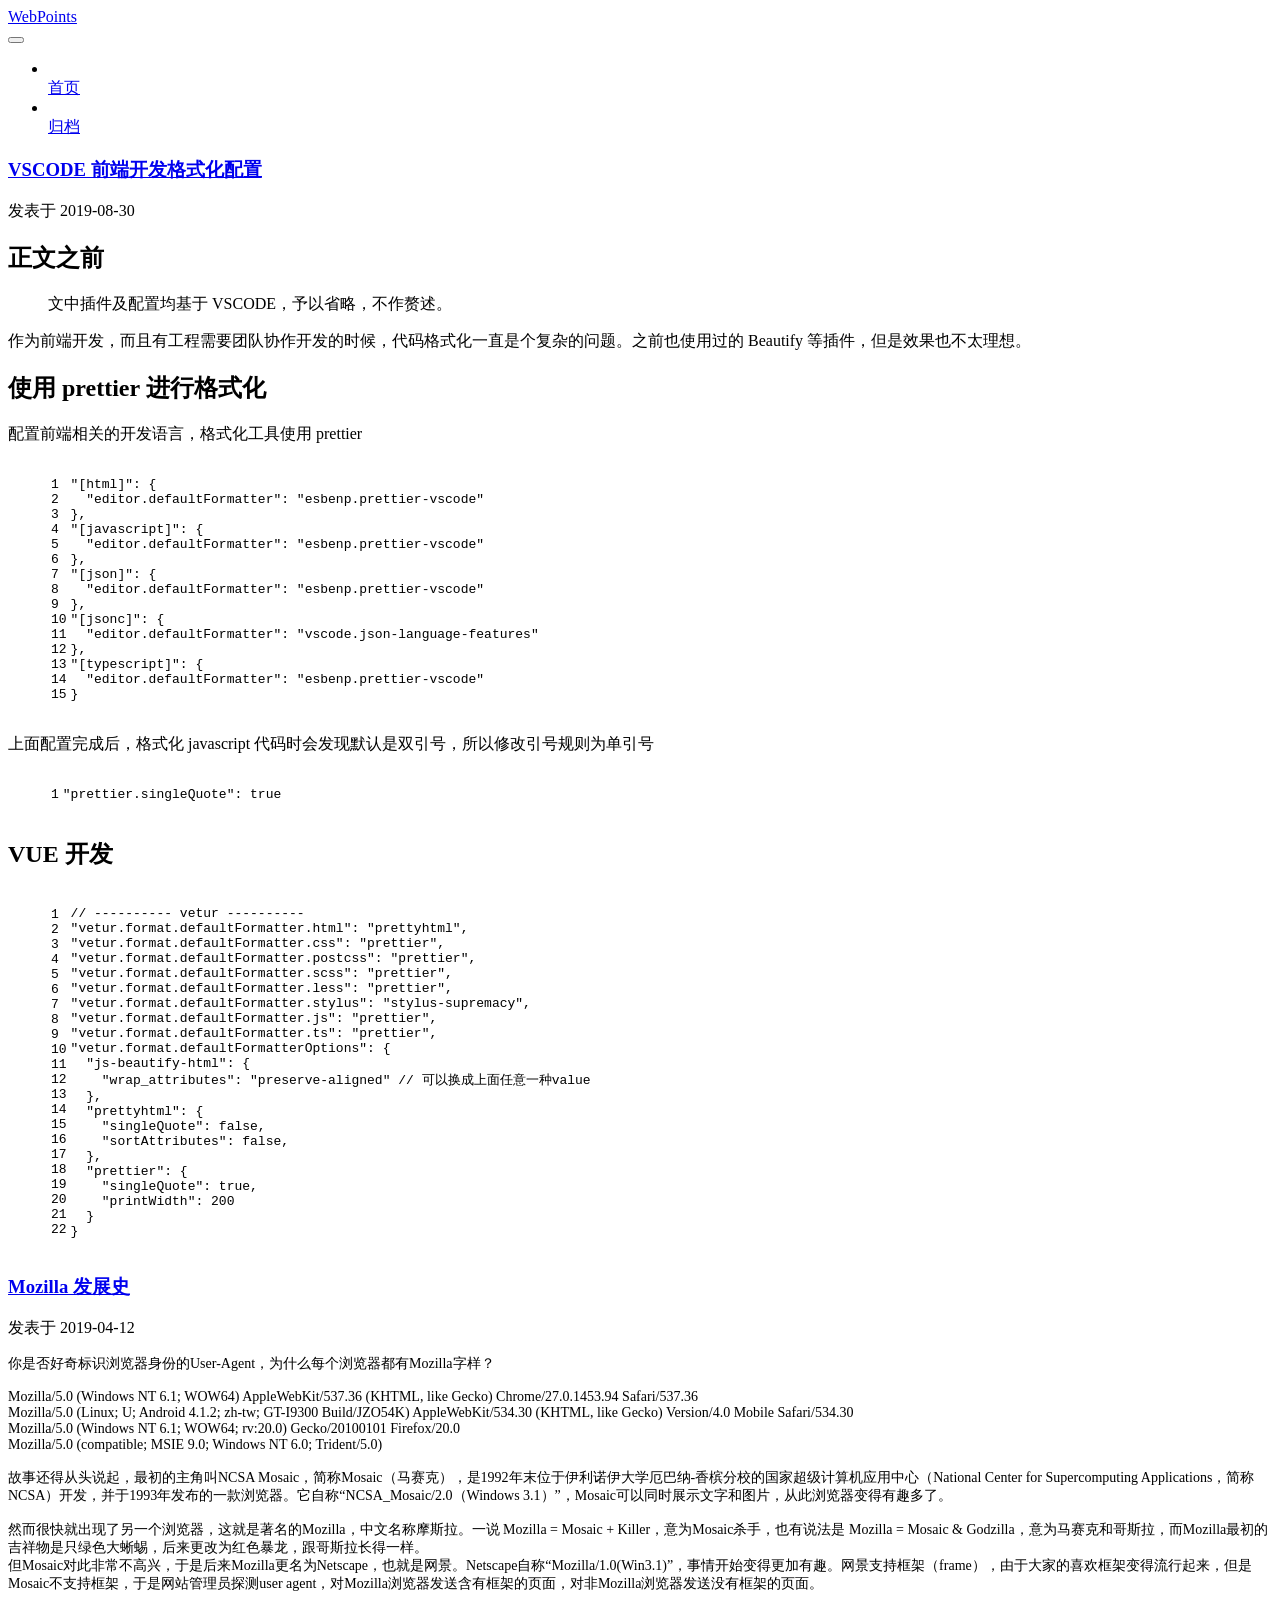
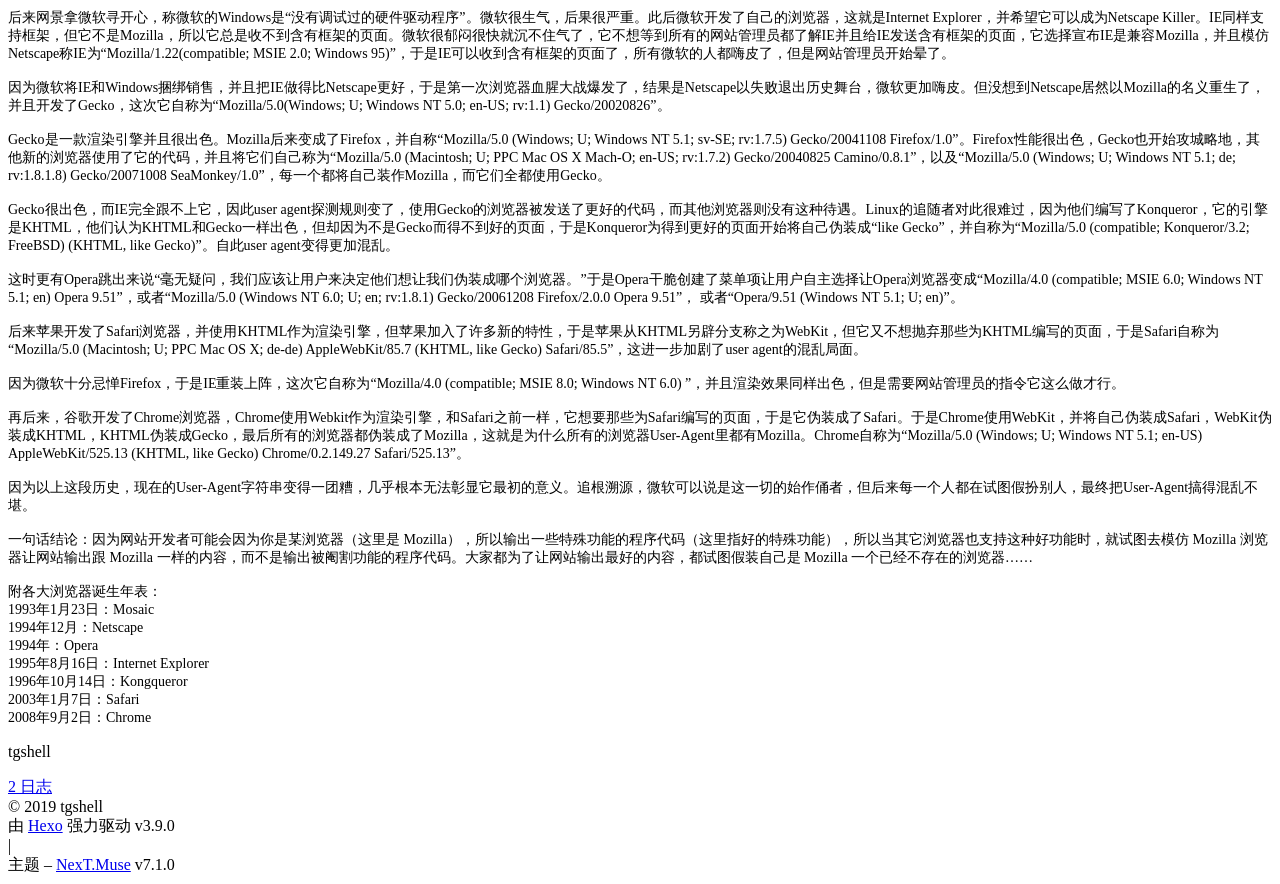
==== index.html @ 3e739554 "Site updated: 2019-08-30 17:45:41" ====
<!DOCTYPE html>












  


<html class="theme-next muse use-motion" lang="zh-CN">
<head><meta name="generator" content="Hexo 3.9.0">
  <meta charset="UTF-8">
<meta http-equiv="X-UA-Compatible" content="IE=edge">
<meta name="viewport" content="width=device-width, initial-scale=1, maximum-scale=2">
<meta name="theme-color" content="#222">
























<link rel="stylesheet" href="/webpoints/lib/font-awesome/css/font-awesome.min.css?v=4.6.2">

<link rel="stylesheet" href="/webpoints/css/main.css?v=7.1.0">


  <link rel="apple-touch-icon" sizes="180x180" href="/webpoints/images/apple-touch-icon-next.png?v=7.1.0">


  <link rel="icon" type="image/png" sizes="32x32" href="/webpoints/images/favicon-32x32-next.png?v=7.1.0">


  <link rel="icon" type="image/png" sizes="16x16" href="/webpoints/images/favicon-16x16-next.png?v=7.1.0">


  <link rel="mask-icon" href="/webpoints/images/logo.svg?v=7.1.0" color="#222">







<script id="hexo.configurations">
  var NexT = window.NexT || {};
  var CONFIG = {
    root: '/webpoints/',
    scheme: 'Muse',
    version: '7.1.0',
    sidebar: {"position":"left","display":"post","offset":12,"onmobile":false,"dimmer":false},
    back2top: true,
    back2top_sidebar: false,
    fancybox: false,
    fastclick: false,
    lazyload: false,
    tabs: true,
    motion: {"enable":true,"async":false,"transition":{"post_block":"fadeIn","post_header":"slideDownIn","post_body":"slideDownIn","coll_header":"slideLeftIn","sidebar":"slideUpIn"}},
    algolia: {
      applicationID: '',
      apiKey: '',
      indexName: '',
      hits: {"per_page":10},
      labels: {"input_placeholder":"Search for Posts","hits_empty":"We didn't find any results for the search: ${query}","hits_stats":"${hits} results found in ${time} ms"}
    }
  };
</script>


  




  <meta property="og:type" content="website">
<meta property="og:title" content="WebPoints">
<meta property="og:url" content="https://tgshell.com/index.html">
<meta property="og:site_name" content="WebPoints">
<meta property="og:locale" content="zh-CN">
<meta name="twitter:card" content="summary">
<meta name="twitter:title" content="WebPoints">





  
  
  <link rel="canonical" href="https://tgshell.com/">



<script id="page.configurations">
  CONFIG.page = {
    sidebar: "",
  };
</script>

  <title>WebPoints</title>
  












  <noscript>
  <style>
  .use-motion .motion-element,
  .use-motion .brand,
  .use-motion .menu-item,
  .sidebar-inner,
  .use-motion .post-block,
  .use-motion .pagination,
  .use-motion .comments,
  .use-motion .post-header,
  .use-motion .post-body,
  .use-motion .collection-title { opacity: initial; }

  .use-motion .logo,
  .use-motion .site-title,
  .use-motion .site-subtitle {
    opacity: initial;
    top: initial;
  }

  .use-motion .logo-line-before i { left: initial; }
  .use-motion .logo-line-after i { right: initial; }
  </style>
</noscript>

</head>

<body itemscope itemtype="http://schema.org/WebPage" lang="zh-CN">

  
  
    
  

  <div class="container sidebar-position-left 
  page-home">
    <div class="headband"></div>

    <header id="header" class="header" itemscope itemtype="http://schema.org/WPHeader">
      <div class="header-inner"><div class="site-brand-wrapper">
  <div class="site-meta">
    

    <div class="custom-logo-site-title">
      <a href="/webpoints/" class="brand" rel="start">
        <span class="logo-line-before"><i></i></span>
        <span class="site-title">WebPoints</span>
        <span class="logo-line-after"><i></i></span>
      </a>
    </div>
    
    
  </div>

  <div class="site-nav-toggle">
    <button aria-label="切换导航栏">
      <span class="btn-bar"></span>
      <span class="btn-bar"></span>
      <span class="btn-bar"></span>
    </button>
  </div>
</div>



<nav class="site-nav">
  
    <ul id="menu" class="menu">
      
        
        
        
          
          <li class="menu-item menu-item-home">

    
    
    
      
    

    

    <a href="/webpoints/" rel="section"><i class="menu-item-icon fa fa-fw fa-home"></i> <br>首页</a>

  </li>
        
        
        
          
          <li class="menu-item menu-item-archives">

    
    
    
      
    

    

    <a href="/webpoints/archives/" rel="section"><i class="menu-item-icon fa fa-fw fa-archive"></i> <br>归档</a>

  </li>

      
      
    </ul>
  

  
    

  

  
</nav>



  



</div>
    </header>

    


    <main id="main" class="main">
      <div class="main-inner">
        <div class="content-wrap">
          
          <div id="content" class="content">
            
  <section id="posts" class="posts-expand">
    
      

  

  
  
  

  

  <article class="post post-type-normal" itemscope itemtype="http://schema.org/Article">
  
  
  
  <div class="post-block">
    <link itemprop="mainEntityOfPage" href="https://tgshell.com/webpoints/2019/08/30/vscode-fe-format/">

    <span hidden itemprop="author" itemscope itemtype="http://schema.org/Person">
      <meta itemprop="name" content="tgshell">
      <meta itemprop="description" content>
      <meta itemprop="image" content="/webpoints/images/avatar.gif">
    </span>

    <span hidden itemprop="publisher" itemscope itemtype="http://schema.org/Organization">
      <meta itemprop="name" content="WebPoints">
    </span>

    
      <header class="post-header">

        
        
          <h1 class="post-title" itemprop="name headline">
                
                
                <a href="/webpoints/2019/08/30/vscode-fe-format/" class="post-title-link" itemprop="url">VSCODE 前端开发格式化配置</a>
              
            
          </h1>
        

        <div class="post-meta">
          <span class="post-time">

            
            
            

            
              <span class="post-meta-item-icon">
                <i class="fa fa-calendar-o"></i>
              </span>
              
                <span class="post-meta-item-text">发表于</span>
              

              
                
              

              <time title="创建时间：2019-08-30 16:56:21 / 修改时间：17:03:51" itemprop="dateCreated datePublished" datetime="2019-08-30T16:56:21+08:00">2019-08-30</time>
            

            
              

              
            
          </span>

          

          
            
            
          

          
          

          

          

          

        </div>
      </header>
    

    
    
    
    <div class="post-body" itemprop="articleBody">

      
      

      
        
          
            <h2 id="正文之前"><a href="#正文之前" class="headerlink" title="正文之前"></a>正文之前</h2><blockquote>
<p>文中插件及配置均基于 VSCODE，予以省略，不作赘述。</p>
</blockquote>
<p>作为前端开发，而且有工程需要团队协作开发的时候，代码格式化一直是个复杂的问题。之前也使用过的 Beautify 等插件，但是效果也不太理想。</p>
<h2 id="使用-prettier-进行格式化"><a href="#使用-prettier-进行格式化" class="headerlink" title="使用 prettier 进行格式化"></a>使用 prettier 进行格式化</h2><p>配置前端相关的开发语言，格式化工具使用 prettier<br><figure class="highlight plain"><table><tr><td class="gutter"><pre><span class="line">1</span><br><span class="line">2</span><br><span class="line">3</span><br><span class="line">4</span><br><span class="line">5</span><br><span class="line">6</span><br><span class="line">7</span><br><span class="line">8</span><br><span class="line">9</span><br><span class="line">10</span><br><span class="line">11</span><br><span class="line">12</span><br><span class="line">13</span><br><span class="line">14</span><br><span class="line">15</span><br></pre></td><td class="code"><pre><span class="line">&quot;[html]&quot;: &#123;</span><br><span class="line">  &quot;editor.defaultFormatter&quot;: &quot;esbenp.prettier-vscode&quot;</span><br><span class="line">&#125;,</span><br><span class="line">&quot;[javascript]&quot;: &#123;</span><br><span class="line">  &quot;editor.defaultFormatter&quot;: &quot;esbenp.prettier-vscode&quot;</span><br><span class="line">&#125;,</span><br><span class="line">&quot;[json]&quot;: &#123;</span><br><span class="line">  &quot;editor.defaultFormatter&quot;: &quot;esbenp.prettier-vscode&quot;</span><br><span class="line">&#125;,</span><br><span class="line">&quot;[jsonc]&quot;: &#123;</span><br><span class="line">  &quot;editor.defaultFormatter&quot;: &quot;vscode.json-language-features&quot;</span><br><span class="line">&#125;,</span><br><span class="line">&quot;[typescript]&quot;: &#123;</span><br><span class="line">  &quot;editor.defaultFormatter&quot;: &quot;esbenp.prettier-vscode&quot;</span><br><span class="line">&#125;</span><br></pre></td></tr></table></figure></p>
<p>上面配置完成后，格式化 javascript 代码时会发现默认是双引号，所以修改引号规则为单引号<br><figure class="highlight plain"><table><tr><td class="gutter"><pre><span class="line">1</span><br></pre></td><td class="code"><pre><span class="line">&quot;prettier.singleQuote&quot;: true</span><br></pre></td></tr></table></figure></p>
<h2 id="VUE-开发"><a href="#VUE-开发" class="headerlink" title="VUE 开发"></a>VUE 开发</h2><figure class="highlight plain"><table><tr><td class="gutter"><pre><span class="line">1</span><br><span class="line">2</span><br><span class="line">3</span><br><span class="line">4</span><br><span class="line">5</span><br><span class="line">6</span><br><span class="line">7</span><br><span class="line">8</span><br><span class="line">9</span><br><span class="line">10</span><br><span class="line">11</span><br><span class="line">12</span><br><span class="line">13</span><br><span class="line">14</span><br><span class="line">15</span><br><span class="line">16</span><br><span class="line">17</span><br><span class="line">18</span><br><span class="line">19</span><br><span class="line">20</span><br><span class="line">21</span><br><span class="line">22</span><br></pre></td><td class="code"><pre><span class="line">// ---------- vetur ----------</span><br><span class="line">&quot;vetur.format.defaultFormatter.html&quot;: &quot;prettyhtml&quot;,</span><br><span class="line">&quot;vetur.format.defaultFormatter.css&quot;: &quot;prettier&quot;,</span><br><span class="line">&quot;vetur.format.defaultFormatter.postcss&quot;: &quot;prettier&quot;,</span><br><span class="line">&quot;vetur.format.defaultFormatter.scss&quot;: &quot;prettier&quot;,</span><br><span class="line">&quot;vetur.format.defaultFormatter.less&quot;: &quot;prettier&quot;,</span><br><span class="line">&quot;vetur.format.defaultFormatter.stylus&quot;: &quot;stylus-supremacy&quot;,</span><br><span class="line">&quot;vetur.format.defaultFormatter.js&quot;: &quot;prettier&quot;,</span><br><span class="line">&quot;vetur.format.defaultFormatter.ts&quot;: &quot;prettier&quot;,</span><br><span class="line">&quot;vetur.format.defaultFormatterOptions&quot;: &#123;</span><br><span class="line">  &quot;js-beautify-html&quot;: &#123;</span><br><span class="line">    &quot;wrap_attributes&quot;: &quot;preserve-aligned&quot; // 可以换成上面任意一种value</span><br><span class="line">  &#125;,</span><br><span class="line">  &quot;prettyhtml&quot;: &#123;</span><br><span class="line">    &quot;singleQuote&quot;: false,</span><br><span class="line">    &quot;sortAttributes&quot;: false,</span><br><span class="line">  &#125;,</span><br><span class="line">  &quot;prettier&quot;: &#123;</span><br><span class="line">    &quot;singleQuote&quot;: true,</span><br><span class="line">    &quot;printWidth&quot;: 200</span><br><span class="line">  &#125;</span><br><span class="line">&#125;</span><br></pre></td></tr></table></figure>

          
        
      
    </div>

    

    
    
    

    

    
      
    
    

    

    <footer class="post-footer">
      

      

      

      
      
        <div class="post-eof"></div>
      
    </footer>
  </div>
  
  
  
  </article>


    
      

  

  
  
  

  

  <article class="post post-type-normal" itemscope itemtype="http://schema.org/Article">
  
  
  
  <div class="post-block">
    <link itemprop="mainEntityOfPage" href="https://tgshell.com/webpoints/2019/04/12/mozilla-history/">

    <span hidden itemprop="author" itemscope itemtype="http://schema.org/Person">
      <meta itemprop="name" content="tgshell">
      <meta itemprop="description" content>
      <meta itemprop="image" content="/webpoints/images/avatar.gif">
    </span>

    <span hidden itemprop="publisher" itemscope itemtype="http://schema.org/Organization">
      <meta itemprop="name" content="WebPoints">
    </span>

    
      <header class="post-header">

        
        
          <h1 class="post-title" itemprop="name headline">
                
                
                <a href="/webpoints/2019/04/12/mozilla-history/" class="post-title-link" itemprop="url">Mozilla 发展史</a>
              
            
          </h1>
        

        <div class="post-meta">
          <span class="post-time">

            
            
            

            
              <span class="post-meta-item-icon">
                <i class="fa fa-calendar-o"></i>
              </span>
              
                <span class="post-meta-item-text">发表于</span>
              

              
                
              

              <time title="创建时间：2019-04-12 16:33:37 / 修改时间：17:46:45" itemprop="dateCreated datePublished" datetime="2019-04-12T16:33:37+08:00">2019-04-12</time>
            

            
              

              
            
          </span>

          

          
            
            
          

          
          

          

          

          

        </div>
      </header>
    

    
    
    
    <div class="post-body" itemprop="articleBody">

      
      

      
        
          
            <div style="font-size: 14px;"><br>  你是否好奇标识浏览器身份的User-Agent，为什么每个浏览器都有Mozilla字样？<br><br>  Mozilla/5.0 (Windows NT 6.1; WOW64) AppleWebKit/537.36 (KHTML, like Gecko) Chrome/27.0.1453.94 Safari/537.36<br>  Mozilla/5.0 (Linux; U; Android 4.1.2; zh-tw; GT-I9300 Build/JZO54K) AppleWebKit/534.30 (KHTML, like Gecko) Version/4.0 Mobile Safari/534.30<br>  Mozilla/5.0 (Windows NT 6.1; WOW64; rv:20.0) Gecko/20100101 Firefox/20.0<br>  Mozilla/5.0 (compatible; MSIE 9.0; Windows NT 6.0; Trident/5.0)<br><br>  故事还得从头说起，最初的主角叫NCSA Mosaic，简称Mosaic（马赛克），是1992年末位于伊利诺伊大学厄巴纳-香槟分校的国家超级计算机应用中心（National Center for Supercomputing Applications，简称NCSA）开发，并于1993年发布的一款浏览器。它自称“NCSA_Mosaic/2.0（Windows 3.1）”，Mosaic可以同时展示文字和图片，从此浏览器变得有趣多了。<br><br>  然而很快就出现了另一个浏览器，这就是著名的Mozilla，中文名称摩斯拉。一说 Mozilla = Mosaic + Killer，意为Mosaic杀手，也有说法是 Mozilla = Mosaic &amp; Godzilla，意为马赛克和哥斯拉，而Mozilla最初的吉祥物是只绿色大蜥蜴，后来更改为红色暴龙，跟哥斯拉长得一样。<br>  但Mosaic对此非常不高兴，于是后来Mozilla更名为Netscape，也就是网景。Netscape自称“Mozilla/1.0(Win3.1)”，事情开始变得更加有趣。网景支持框架（frame），由于大家的喜欢框架变得流行起来，但是Mosaic不支持框架，于是网站管理员探测user agent，对Mozilla浏览器发送含有框架的页面，对非Mozilla浏览器发送没有框架的页面。<br><br>  后来网景拿微软寻开心，称微软的Windows是“没有调试过的硬件驱动程序”。微软很生气，后果很严重。此后微软开发了自己的浏览器，这就是Internet Explorer，并希望它可以成为Netscape Killer。IE同样支持框架，但它不是Mozilla，所以它总是收不到含有框架的页面。微软很郁闷很快就沉不住气了，它不想等到所有的网站管理员都了解IE并且给IE发送含有框架的页面，它选择宣布IE是兼容Mozilla，并且模仿Netscape称IE为“Mozilla/1.22(compatible; MSIE 2.0; Windows 95)”，于是IE可以收到含有框架的页面了，所有微软的人都嗨皮了，但是网站管理员开始晕了。<br><br>  因为微软将IE和Windows捆绑销售，并且把IE做得比Netscape更好，于是第一次浏览器血腥大战爆发了，结果是Netscape以失败退出历史舞台，微软更加嗨皮。但没想到Netscape居然以Mozilla的名义重生了，并且开发了Gecko，这次它自称为“Mozilla/5.0(Windows; U; Windows NT 5.0; en-US; rv:1.1) Gecko/20020826”。<br><br>  Gecko是一款渲染引擎并且很出色。Mozilla后来变成了Firefox，并自称“Mozilla/5.0 (Windows; U; Windows NT 5.1; sv-SE; rv:1.7.5) Gecko/20041108 Firefox/1.0”。Firefox性能很出色，Gecko也开始攻城略地，其他新的浏览器使用了它的代码，并且将它们自己称为“Mozilla/5.0 (Macintosh; U; PPC Mac OS X Mach-O; en-US; rv:1.7.2) Gecko/20040825 Camino/0.8.1”，以及“Mozilla/5.0 (Windows; U; Windows NT 5.1; de; rv:1.8.1.8) Gecko/20071008 SeaMonkey/1.0”，每一个都将自己装作Mozilla，而它们全都使用Gecko。<br><br>  Gecko很出色，而IE完全跟不上它，因此user agent探测规则变了，使用Gecko的浏览器被发送了更好的代码，而其他浏览器则没有这种待遇。Linux的追随者对此很难过，因为他们编写了Konqueror，它的引擎是KHTML，他们认为KHTML和Gecko一样出色，但却因为不是Gecko而得不到好的页面，于是Konqueror为得到更好的页面开始将自己伪装成“like Gecko”，并自称为“Mozilla/5.0 (compatible; Konqueror/3.2; FreeBSD) (KHTML, like Gecko)”。自此user agent变得更加混乱。<br><br>  这时更有Opera跳出来说“毫无疑问，我们应该让用户来决定他们想让我们伪装成哪个浏览器。”于是Opera干脆创建了菜单项让用户自主选择让Opera浏览器变成“Mozilla/4.0 (compatible; MSIE 6.0; Windows NT 5.1; en) Opera 9.51”，或者“Mozilla/5.0 (Windows NT 6.0; U; en; rv:1.8.1) Gecko/20061208 Firefox/2.0.0 Opera 9.51”， 或者“Opera/9.51 (Windows NT 5.1; U; en)”。<br><br>  后来苹果开发了Safari浏览器，并使用KHTML作为渲染引擎，但苹果加入了许多新的特性，于是苹果从KHTML另辟分支称之为WebKit，但它又不想抛弃那些为KHTML编写的页面，于是Safari自称为“Mozilla/5.0 (Macintosh; U; PPC Mac OS X; de-de) AppleWebKit/85.7 (KHTML, like Gecko) Safari/85.5”，这进一步加剧了user agent的混乱局面。<br><br>  因为微软十分忌惮Firefox，于是IE重装上阵，这次它自称为“Mozilla/4.0 (compatible; MSIE 8.0; Windows NT 6.0) ”，并且渲染效果同样出色，但是需要网站管理员的指令它这么做才行。<br><br>  再后来，谷歌开发了Chrome浏览器，Chrome使用Webkit作为渲染引擎，和Safari之前一样，它想要那些为Safari编写的页面，于是它伪装成了Safari。于是Chrome使用WebKit，并将自己伪装成Safari，WebKit伪装成KHTML，KHTML伪装成Gecko，最后所有的浏览器都伪装成了Mozilla，这就是为什么所有的浏览器User-Agent里都有Mozilla。Chrome自称为“Mozilla/5.0 (Windows; U; Windows NT 5.1; en-US) AppleWebKit/525.13 (KHTML, like Gecko) Chrome/0.2.149.27 Safari/525.13”。<br><br>  因为以上这段历史，现在的User-Agent字符串变得一团糟，几乎根本无法彰显它最初的意义。追根溯源，微软可以说是这一切的始作俑者，但后来每一个人都在试图假扮别人，最终把User-Agent搞得混乱不堪。<br><br>  一句话结论：因为网站开发者可能会因为你是某浏览器（这里是 Mozilla），所以输出一些特殊功能的程序代码（这里指好的特殊功能），所以当其它浏览器也支持这种好功能时，就试图去模仿 Mozilla 浏览器让网站输出跟 Mozilla 一样的内容，而不是输出被阉割功能的程序代码。大家都为了让网站输出最好的内容，都试图假装自己是 Mozilla 一个已经不存在的浏览器……<br><br>  附各大浏览器诞生年表：<br>  1993年1月23日：Mosaic<br>  1994年12月：Netscape<br>  1994年：Opera<br>  1995年8月16日：Internet Explorer<br>  1996年10月14日：Kongqueror<br>  2003年1月7日：Safari<br>  2008年9月2日：Chrome<br></div>

          
        
      
    </div>

    

    
    
    

    

    
      
    
    

    

    <footer class="post-footer">
      

      

      

      
      
        <div class="post-eof"></div>
      
    </footer>
  </div>
  
  
  
  </article>


    
  </section>

  


          </div>
          

        </div>
        
          
  
  <div class="sidebar-toggle">
    <div class="sidebar-toggle-line-wrap">
      <span class="sidebar-toggle-line sidebar-toggle-line-first"></span>
      <span class="sidebar-toggle-line sidebar-toggle-line-middle"></span>
      <span class="sidebar-toggle-line sidebar-toggle-line-last"></span>
    </div>
  </div>

  <aside id="sidebar" class="sidebar">
    <div class="sidebar-inner">

      

      

      <div class="site-overview-wrap sidebar-panel sidebar-panel-active">
        <div class="site-overview">
          <div class="site-author motion-element" itemprop="author" itemscope itemtype="http://schema.org/Person">
            
              <p class="site-author-name" itemprop="name">tgshell</p>
              <div class="site-description motion-element" itemprop="description"></div>
          </div>

          
            <nav class="site-state motion-element">
              
                <div class="site-state-item site-state-posts">
                
                  <a href="/webpoints/archives/">
                
                    <span class="site-state-item-count">2</span>
                    <span class="site-state-item-name">日志</span>
                  </a>
                </div>
              

              

              
            </nav>
          

          

          

          

          

          
          

          
            
          
          

        </div>
      </div>

      

      

    </div>
  </aside>
  


        
      </div>
    </main>

    <footer id="footer" class="footer">
      <div class="footer-inner">
        <div class="copyright">&copy; <span itemprop="copyrightYear">2019</span>
  <span class="with-love" id="animate">
    <i class="fa fa-user"></i>
  </span>
  <span class="author" itemprop="copyrightHolder">tgshell</span>

  

  
</div>


  <div class="powered-by">由 <a href="https://hexo.io" class="theme-link" rel="noopener" target="_blank">Hexo</a> 强力驱动 v3.9.0</div>



  <span class="post-meta-divider">|</span>



  <div class="theme-info">主题 – <a href="https://theme-next.org" class="theme-link" rel="noopener" target="_blank">NexT.Muse</a> v7.1.0</div>




        








        
      </div>
    </footer>

    
      <div class="back-to-top">
        <i class="fa fa-arrow-up"></i>
        
      </div>
    

    

    

    
  </div>

  

<script>
  if (Object.prototype.toString.call(window.Promise) !== '[object Function]') {
    window.Promise = null;
  }
</script>


























  
  <script src="/webpoints/lib/jquery/index.js?v=2.1.3"></script>

  
  <script src="/webpoints/lib/velocity/velocity.min.js?v=1.2.1"></script>

  
  <script src="/webpoints/lib/velocity/velocity.ui.min.js?v=1.2.1"></script>


  


  <script src="/webpoints/js/utils.js?v=7.1.0"></script>

  <script src="/webpoints/js/motion.js?v=7.1.0"></script>



  
  


  <script src="/webpoints/js/schemes/muse.js?v=7.1.0"></script>



  

  


  <script src="/webpoints/js/next-boot.js?v=7.1.0"></script>


  

  

  

  



  




  

  

  

  

  

  

  

  

  

  

  

  

  

  

</body>
</html>
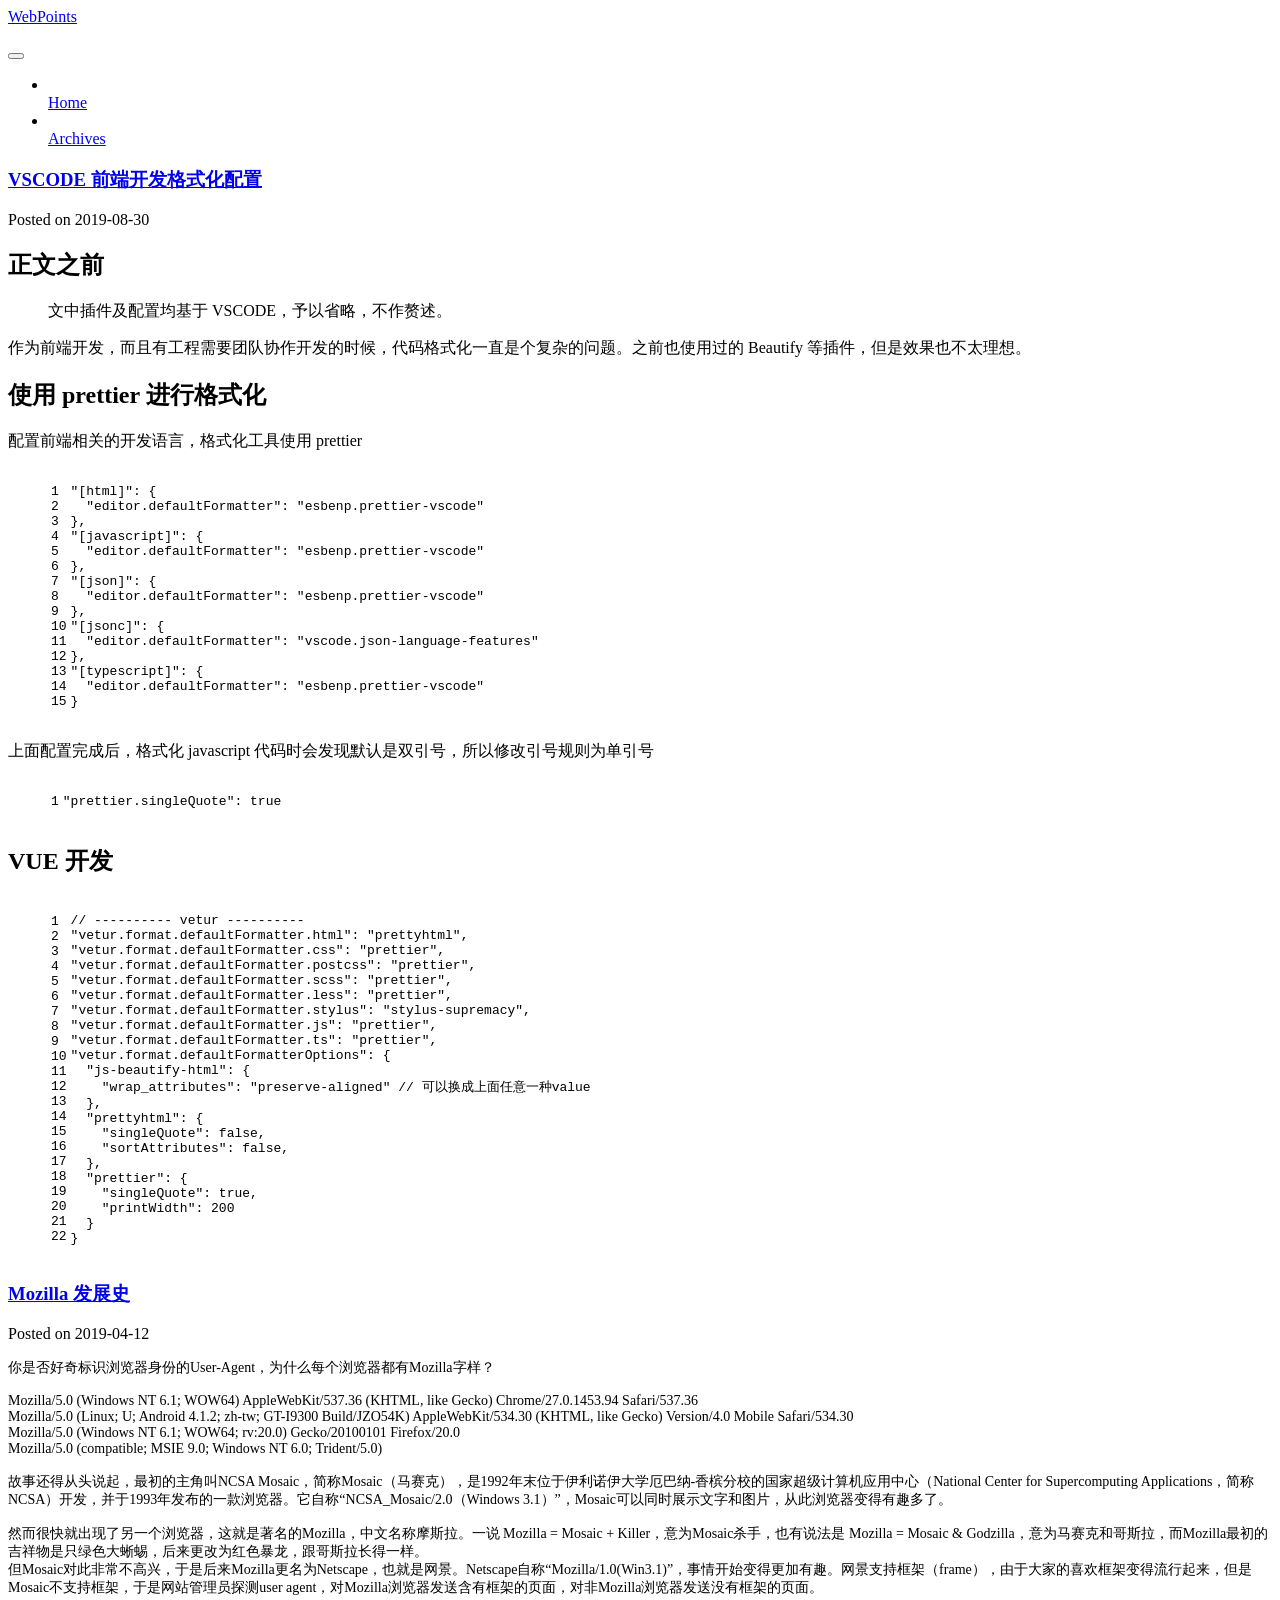
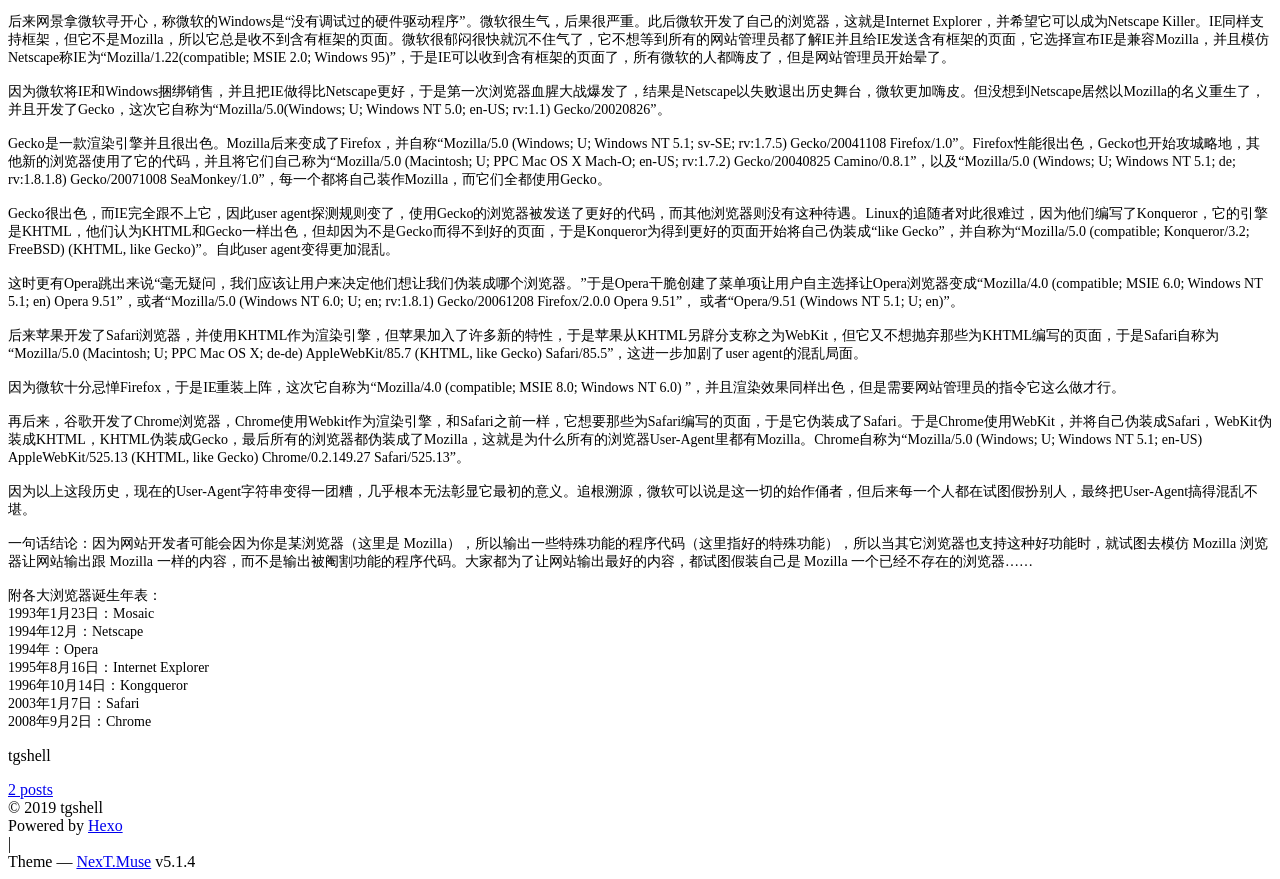
==== commit 1b779bba: "Updated: 2019-09-01 08:56:20" ====
--- a/index.html
+++ b/index.html
@@ -1,13 +1,4 @@
 <!DOCTYPE html>
-
-
-
-
-
-
-
-
-
 
 
 
@@ -18,7 +9,7 @@
 <head><meta name="generator" content="Hexo 3.9.0">
   <meta charset="UTF-8">
 <meta http-equiv="X-UA-Compatible" content="IE=edge">
-<meta name="viewport" content="width=device-width, initial-scale=1, maximum-scale=2">
+<meta name="viewport" content="width=device-width, initial-scale=1, maximum-scale=1">
 <meta name="theme-color" content="#222">
 
 
@@ -29,57 +20,89 @@
 
 
 
-
-
-
-
-
-
-
-
-
-
-
-
-
-
-
-<link rel="stylesheet" href="/webpoints/lib/font-awesome/css/font-awesome.min.css?v=4.6.2">
-
-<link rel="stylesheet" href="/webpoints/css/main.css?v=7.1.0">
-
-
-  <link rel="apple-touch-icon" sizes="180x180" href="/webpoints/images/apple-touch-icon-next.png?v=7.1.0">
-
-
-  <link rel="icon" type="image/png" sizes="32x32" href="/webpoints/images/favicon-32x32-next.png?v=7.1.0">
-
-
-  <link rel="icon" type="image/png" sizes="16x16" href="/webpoints/images/favicon-16x16-next.png?v=7.1.0">
-
-
-  <link rel="mask-icon" href="/webpoints/images/logo.svg?v=7.1.0" color="#222">
-
-
-
-
-
-
-
-<script id="hexo.configurations">
+<meta http-equiv="Cache-Control" content="no-transform">
+<meta http-equiv="Cache-Control" content="no-siteapp">
+
+
+
+
+
+
+
+
+
+
+
+
+
+
+
+
+  
+  
+  <link href="/webpoints/lib/fancybox/source/jquery.fancybox.css?v=2.1.5" rel="stylesheet" type="text/css">
+
+
+
+
+
+
+
+<link href="/webpoints/lib/font-awesome/css/font-awesome.min.css?v=4.6.2" rel="stylesheet" type="text/css">
+
+<link href="/webpoints/css/main.css?v=5.1.4" rel="stylesheet" type="text/css">
+
+
+  <link rel="apple-touch-icon" sizes="180x180" href="/webpoints/images/apple-touch-icon-next.png?v=5.1.4">
+
+
+  <link rel="icon" type="image/png" sizes="32x32" href="/webpoints/images/favicon-32x32-next.png?v=5.1.4">
+
+
+  <link rel="icon" type="image/png" sizes="16x16" href="/webpoints/images/favicon-16x16-next.png?v=5.1.4">
+
+
+  <link rel="mask-icon" href="/webpoints/images/logo.svg?v=5.1.4" color="#222">
+
+
+
+
+
+  <meta name="keywords" content="Hexo, NexT">
+
+
+
+
+
+
+
+
+
+
+<meta property="og:type" content="website">
+<meta property="og:title" content="WebPoints">
+<meta property="og:url" content="https://tgshell.com/index.html">
+<meta property="og:site_name" content="WebPoints">
+<meta property="og:locale" content="zh-CN">
+<meta name="twitter:card" content="summary">
+<meta name="twitter:title" content="WebPoints">
+
+
+
+<script type="text/javascript" id="hexo.configurations">
   var NexT = window.NexT || {};
   var CONFIG = {
     root: '/webpoints/',
     scheme: 'Muse',
-    version: '7.1.0',
-    sidebar: {"position":"left","display":"post","offset":12,"onmobile":false,"dimmer":false},
-    back2top: true,
-    back2top_sidebar: false,
-    fancybox: false,
-    fastclick: false,
-    lazyload: false,
+    version: '5.1.4',
+    sidebar: {"position":"left","display":"post","offset":12,"b2t":false,"scrollpercent":false,"onmobile":false},
+    fancybox: true,
     tabs: true,
     motion: {"enable":true,"async":false,"transition":{"post_block":"fadeIn","post_header":"slideDownIn","post_body":"slideDownIn","coll_header":"slideLeftIn","sidebar":"slideUpIn"}},
+    duoshuo: {
+      userId: '0',
+      author: 'Author'
+    },
     algolia: {
       applicationID: '',
       apiKey: '',
@@ -91,34 +114,12 @@
 </script>
 
 
-  
-
-
-
-
-  <meta property="og:type" content="website">
-<meta property="og:title" content="WebPoints">
-<meta property="og:url" content="https://tgshell.com/index.html">
-<meta property="og:site_name" content="WebPoints">
-<meta property="og:locale" content="zh-CN">
-<meta name="twitter:card" content="summary">
-<meta name="twitter:title" content="WebPoints">
-
-
-
-
-
-  
-  
+
   <link rel="canonical" href="https://tgshell.com/">
 
 
 
-<script id="page.configurations">
-  CONFIG.page = {
-    sidebar: "",
-  };
-</script>
+
 
   <title>WebPoints</title>
   
@@ -129,35 +130,6 @@
 
 
 
-
-
-
-
-
-  <noscript>
-  <style>
-  .use-motion .motion-element,
-  .use-motion .brand,
-  .use-motion .menu-item,
-  .sidebar-inner,
-  .use-motion .post-block,
-  .use-motion .pagination,
-  .use-motion .comments,
-  .use-motion .post-header,
-  .use-motion .post-body,
-  .use-motion .collection-title { opacity: initial; }
-
-  .use-motion .logo,
-  .use-motion .site-title,
-  .use-motion .site-subtitle {
-    opacity: initial;
-    top: initial;
-  }
-
-  .use-motion .logo-line-before i { left: initial; }
-  .use-motion .logo-line-after i { right: initial; }
-  </style>
-</noscript>
 
 </head>
 
@@ -174,7 +146,7 @@
 
     <header id="header" class="header" itemscope itemtype="http://schema.org/WPHeader">
       <div class="header-inner"><div class="site-brand-wrapper">
-  <div class="site-meta">
+  <div class="site-meta ">
     
 
     <div class="custom-logo-site-title">
@@ -184,12 +156,13 @@
         <span class="logo-line-after"><i></i></span>
       </a>
     </div>
-    
-    
+      
+        <p class="site-subtitle"></p>
+      
   </div>
 
   <div class="site-nav-toggle">
-    <button aria-label="切换导航栏">
+    <button>
       <span class="btn-bar"></span>
       <span class="btn-bar"></span>
       <span class="btn-bar"></span>
@@ -197,76 +170,48 @@
   </div>
 </div>
 
-
-
 <nav class="site-nav">
   
+
+  
     <ul id="menu" class="menu">
       
         
-        
-        
-          
-          <li class="menu-item menu-item-home">
-
-    
-    
-    
-      
-    
-
-    
-
-    <a href="/webpoints/" rel="section"><i class="menu-item-icon fa fa-fw fa-home"></i> <br>首页</a>
-
-  </li>
-        
-        
-        
-          
-          <li class="menu-item menu-item-archives">
-
-    
-    
-    
-      
-    
-
-    
-
-    <a href="/webpoints/archives/" rel="section"><i class="menu-item-icon fa fa-fw fa-archive"></i> <br>归档</a>
-
-  </li>
-
-      
+        <li class="menu-item menu-item-home">
+          <a href="/webpoints/" rel="section">
+            
+              <i class="menu-item-icon fa fa-fw fa-home"></i> <br>
+            
+            Home
+          </a>
+        </li>
+      
+        
+        <li class="menu-item menu-item-archives">
+          <a href="/webpoints/archives/" rel="section">
+            
+              <i class="menu-item-icon fa fa-fw fa-archive"></i> <br>
+            
+            Archives
+          </a>
+        </li>
+      
+
       
     </ul>
   
 
   
-    
-
-  
-
-  
 </nav>
 
 
 
-  
-
-
-
-</div>
+ </div>
     </header>
-
-    
-
 
     <main id="main" class="main">
       <div class="main-inner">
         <div class="content-wrap">
-          
           <div id="content" class="content">
             
   <section id="posts" class="posts-expand">
@@ -277,8 +222,6 @@
 
   
   
-  
-
   
 
   <article class="post post-type-normal" itemscope itemtype="http://schema.org/Article">
@@ -305,46 +248,31 @@
         
           <h1 class="post-title" itemprop="name headline">
                 
-                
-                <a href="/webpoints/2019/08/30/vscode-fe-format/" class="post-title-link" itemprop="url">VSCODE 前端开发格式化配置</a>
-              
-            
-          </h1>
+                <a class="post-title-link" href="/webpoints/2019/08/30/vscode-fe-format/" itemprop="url">VSCODE 前端开发格式化配置</a></h1>
         
 
         <div class="post-meta">
           <span class="post-time">
-
-            
-            
-            
-
             
               <span class="post-meta-item-icon">
                 <i class="fa fa-calendar-o"></i>
               </span>
               
-                <span class="post-meta-item-text">发表于</span>
+                <span class="post-meta-item-text">Posted on</span>
               
-
-              
-                
-              
-
-              <time title="创建时间：2019-08-30 16:56:21 / 修改时间：17:03:51" itemprop="dateCreated datePublished" datetime="2019-08-30T16:56:21+08:00">2019-08-30</time>
-            
-
-            
-              
-
-              
+              <time title="Post created" itemprop="dateCreated datePublished" datetime="2019-08-30T16:56:21+08:00">
+                2019-08-30
+              </time>
+            
+
+            
+
             
           </span>
 
           
 
           
-            
             
           
 
@@ -384,18 +312,12 @@
         
       
     </div>
-
-    
-
-    
-    
-    
-
-    
-
-    
-      
-    
+    
+    
+    
+
+    
+
     
 
     
@@ -426,8 +348,6 @@
 
   
   
-  
-
   
 
   <article class="post post-type-normal" itemscope itemtype="http://schema.org/Article">
@@ -454,46 +374,31 @@
         
           <h1 class="post-title" itemprop="name headline">
                 
-                
-                <a href="/webpoints/2019/04/12/mozilla-history/" class="post-title-link" itemprop="url">Mozilla 发展史</a>
-              
-            
-          </h1>
+                <a class="post-title-link" href="/webpoints/2019/04/12/mozilla-history/" itemprop="url">Mozilla 发展史</a></h1>
         
 
         <div class="post-meta">
           <span class="post-time">
-
-            
-            
-            
-
             
               <span class="post-meta-item-icon">
                 <i class="fa fa-calendar-o"></i>
               </span>
               
-                <span class="post-meta-item-text">发表于</span>
+                <span class="post-meta-item-text">Posted on</span>
               
-
-              
-                
-              
-
-              <time title="创建时间：2019-04-12 16:33:37 / 修改时间：17:46:45" itemprop="dateCreated datePublished" datetime="2019-04-12T16:33:37+08:00">2019-04-12</time>
-            
-
-            
-              
-
-              
+              <time title="Post created" itemprop="dateCreated datePublished" datetime="2019-04-12T16:33:37+08:00">
+                2019-04-12
+              </time>
+            
+
+            
+
             
           </span>
 
           
 
           
-            
             
           
 
@@ -527,18 +432,12 @@
         
       
     </div>
-
-    
-
-    
-    
-    
-
-    
-
-    
-      
-    
+    
+    
+    
+
+    
+
     
 
     
@@ -569,6 +468,9 @@
 
 
           </div>
+          
+
+
           
 
         </div>
@@ -584,57 +486,54 @@
   </div>
 
   <aside id="sidebar" class="sidebar">
+    
     <div class="sidebar-inner">
 
       
 
       
 
-      <div class="site-overview-wrap sidebar-panel sidebar-panel-active">
+      <section class="site-overview-wrap sidebar-panel sidebar-panel-active">
         <div class="site-overview">
           <div class="site-author motion-element" itemprop="author" itemscope itemtype="http://schema.org/Person">
             
               <p class="site-author-name" itemprop="name">tgshell</p>
-              <div class="site-description motion-element" itemprop="description"></div>
+              <p class="site-description motion-element" itemprop="description"></p>
           </div>
 
-          
-            <nav class="site-state motion-element">
+          <nav class="site-state motion-element">
+
+            
+              <div class="site-state-item site-state-posts">
               
-                <div class="site-state-item site-state-posts">
-                
-                  <a href="/webpoints/archives/">
-                
-                    <span class="site-state-item-count">2</span>
-                    <span class="site-state-item-name">日志</span>
-                  </a>
-                </div>
+                <a href="/webpoints/archives/">
               
-
-              
-
-              
-            </nav>
-          
-
-          
-
-          
-
-          
-
-          
-
-          
-          
-
-          
-            
-          
+                  <span class="site-state-item-count">2</span>
+                  <span class="site-state-item-name">posts</span>
+                </a>
+              </div>
+            
+
+            
+
+            
+
+          </nav>
+
+          
+
+          
+
+          
+          
+
+          
+          
+
           
 
         </div>
-      </div>
+      </section>
 
       
 
@@ -642,7 +541,6 @@
 
     </div>
   </aside>
-  
 
 
         
@@ -652,18 +550,16 @@
     <footer id="footer" class="footer">
       <div class="footer-inner">
         <div class="copyright">&copy; <span itemprop="copyrightYear">2019</span>
-  <span class="with-love" id="animate">
+  <span class="with-love">
     <i class="fa fa-user"></i>
   </span>
   <span class="author" itemprop="copyrightHolder">tgshell</span>
 
   
-
-  
 </div>
 
 
-  <div class="powered-by">由 <a href="https://hexo.io" class="theme-link" rel="noopener" target="_blank">Hexo</a> 强力驱动 v3.9.0</div>
+  <div class="powered-by">Powered by <a class="theme-link" target="_blank" href="https://hexo.io">Hexo</a></div>
 
 
 
@@ -671,13 +567,12 @@
 
 
 
-  <div class="theme-info">主题 – <a href="https://theme-next.org" class="theme-link" rel="noopener" target="_blank">NexT.Muse</a> v7.1.0</div>
-
-
-
-
-        
-
+  <div class="theme-info">Theme &mdash; <a class="theme-link" target="_blank" href="https://github.com/iissnan/hexo-theme-next">NexT.Muse</a> v5.1.4</div>
+
+
+
+
+        
 
 
 
@@ -698,14 +593,11 @@
 
     
 
-    
-
-    
   </div>
 
   
 
-<script>
+<script type="text/javascript">
   if (Object.prototype.toString.call(window.Promise) !== '[object Function]') {
     window.Promise = null;
   }
@@ -719,93 +611,117 @@
 
 
 
-
-
-
-
-
-
-
-
-
-
-
-
-
-
-
-
-
-  
-  <script src="/webpoints/lib/jquery/index.js?v=2.1.3"></script>
-
-  
-  <script src="/webpoints/lib/velocity/velocity.min.js?v=1.2.1"></script>
-
-  
-  <script src="/webpoints/lib/velocity/velocity.ui.min.js?v=1.2.1"></script>
-
-
-  
-
-
-  <script src="/webpoints/js/utils.js?v=7.1.0"></script>
-
-  <script src="/webpoints/js/motion.js?v=7.1.0"></script>
-
-
-
-  
-  
-
-
-  <script src="/webpoints/js/schemes/muse.js?v=7.1.0"></script>
-
-
-
-  
-
-  
-
-
-  <script src="/webpoints/js/next-boot.js?v=7.1.0"></script>
-
-
-  
-
-  
-
-  
-
-  
-
-
-
-  
-
-
-
-
-  
-
-  
-
-  
-
-  
-
-  
-
-  
-
-  
-
-  
-
-  
-
-  
-
+  
+
+
+
+
+
+
+
+
+
+
+
+
+  
+  
+    <script type="text/javascript" src="/webpoints/lib/jquery/index.js?v=2.1.3"></script>
+  
+
+  
+  
+    <script type="text/javascript" src="/webpoints/lib/fastclick/lib/fastclick.min.js?v=1.0.6"></script>
+  
+
+  
+  
+    <script type="text/javascript" src="/webpoints/lib/jquery_lazyload/jquery.lazyload.js?v=1.9.7"></script>
+  
+
+  
+  
+    <script type="text/javascript" src="/webpoints/lib/velocity/velocity.min.js?v=1.2.1"></script>
+  
+
+  
+  
+    <script type="text/javascript" src="/webpoints/lib/velocity/velocity.ui.min.js?v=1.2.1"></script>
+  
+
+  
+  
+    <script type="text/javascript" src="/webpoints/lib/fancybox/source/jquery.fancybox.pack.js?v=2.1.5"></script>
+  
+
+
+  
+
+
+  <script type="text/javascript" src="/webpoints/js/src/utils.js?v=5.1.4"></script>
+
+  <script type="text/javascript" src="/webpoints/js/src/motion.js?v=5.1.4"></script>
+
+
+
+  
+  
+
+  
+
+  
+
+
+  <script type="text/javascript" src="/webpoints/js/src/bootstrap.js?v=5.1.4"></script>
+
+
+
+  
+
+
+  
+
+
+
+
+	
+
+
+
+
+
+  
+
+
+
+
+
+  
+
+
+
+
+
+
+
+
+
+
+
+
+  
+
+
+
+
+
+  
+
+  
+
+  
+
+  
   
 
   
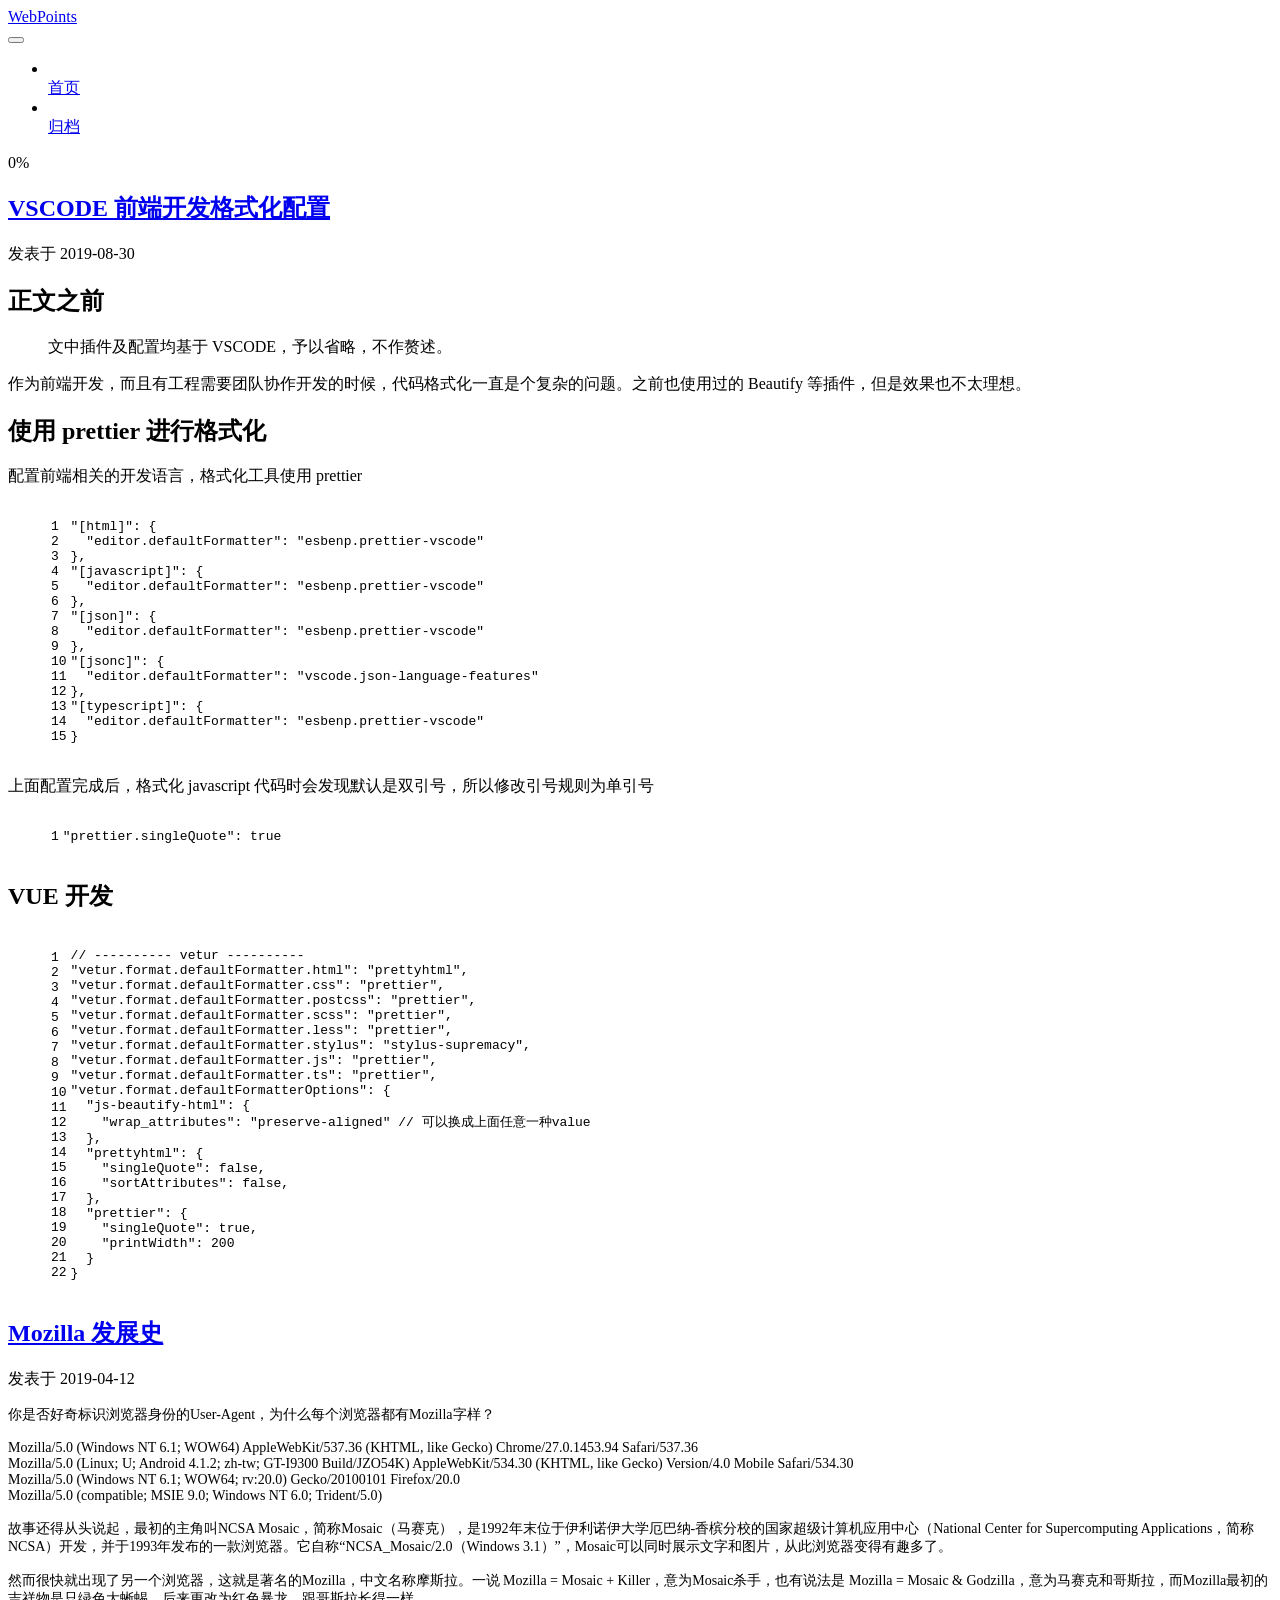
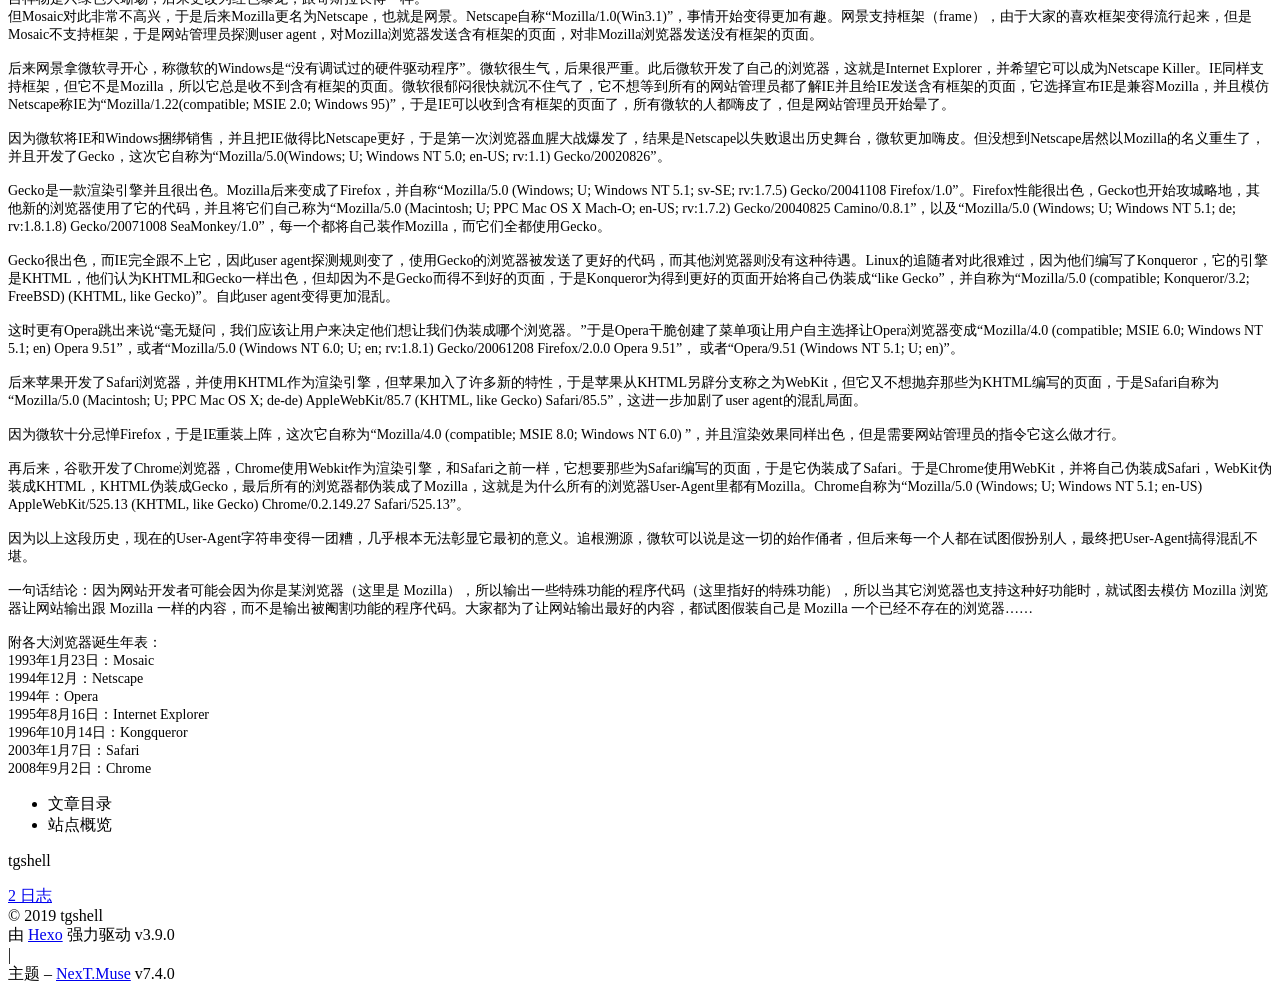
==== commit 7428252f: "Updated: 2019-09-01 09:34:49" ====
--- a/index.html
+++ b/index.html
@@ -2,167 +2,136 @@
 
 
 
-  
-
-
-<html class="theme-next muse use-motion" lang="zh-CN">
-<head><meta name="generator" content="Hexo 3.9.0">
+
+
+<html lang="zh-CN">
+<head>
   <meta charset="UTF-8">
+<meta name="viewport" content="width=device-width, initial-scale=1, maximum-scale=2">
+<meta name="theme-color" content="#222">
 <meta http-equiv="X-UA-Compatible" content="IE=edge">
-<meta name="viewport" content="width=device-width, initial-scale=1, maximum-scale=1">
-<meta name="theme-color" content="#222">
-
-
-
-
-
-
-
-
-
-<meta http-equiv="Cache-Control" content="no-transform">
-<meta http-equiv="Cache-Control" content="no-siteapp">
-
-
-
-
-
-
-
-
-
-
-
-
-
-
-
-
-  
-  
-  <link href="/webpoints/lib/fancybox/source/jquery.fancybox.css?v=2.1.5" rel="stylesheet" type="text/css">
-
-
-
-
-
-
-
-<link href="/webpoints/lib/font-awesome/css/font-awesome.min.css?v=4.6.2" rel="stylesheet" type="text/css">
-
-<link href="/webpoints/css/main.css?v=5.1.4" rel="stylesheet" type="text/css">
-
-
-  <link rel="apple-touch-icon" sizes="180x180" href="/webpoints/images/apple-touch-icon-next.png?v=5.1.4">
-
-
-  <link rel="icon" type="image/png" sizes="32x32" href="/webpoints/images/favicon-32x32-next.png?v=5.1.4">
-
-
-  <link rel="icon" type="image/png" sizes="16x16" href="/webpoints/images/favicon-16x16-next.png?v=5.1.4">
-
-
-  <link rel="mask-icon" href="/webpoints/images/logo.svg?v=5.1.4" color="#222">
-
-
-
-
-
-  <meta name="keywords" content="Hexo, NexT">
-
-
-
-
-
-
-
-
-
-
-<meta property="og:type" content="website">
+  <link rel="apple-touch-icon" sizes="180x180" href="/webpoints/images/apple-touch-icon-next.png?v=7.4.0">
+  <link rel="icon" type="image/png" sizes="32x32" href="/webpoints/images/favicon-32x32-next.png?v=7.4.0">
+  <link rel="icon" type="image/png" sizes="16x16" href="/webpoints/images/favicon-16x16-next.png?v=7.4.0">
+  <link rel="mask-icon" href="/webpoints/images/logo.svg?v=7.4.0" color="#222">
+
+<link rel="stylesheet" href="/webpoints/css/main.css?v=7.4.0">
+
+
+<link rel="stylesheet" href="/webpoints/lib/font-awesome/css/font-awesome.min.css?v=4.7.0">
+
+
+<script id="hexo-configurations">
+  var NexT = window.NexT || {};
+  var CONFIG = {
+    root: '/webpoints/',
+    scheme: 'Muse',
+    version: '7.4.0',
+    exturl: false,
+    sidebar: {"position":"left","display":"post","offset":12,"onmobile":false},
+    copycode: {"enable":false,"show_result":false,"style":null},
+    back2top: {"enable":true,"sidebar":false,"scrollpercent":false},
+    bookmark: {"enable":false,"color":"#222","save":"auto"},
+    fancybox: false,
+    mediumzoom: false,
+    lazyload: false,
+    pangu: false,
+    algolia: {
+      appID: '',
+      apiKey: '',
+      indexName: '',
+      hits: {"per_page":10},
+      labels: {"input_placeholder":"Search for Posts","hits_empty":"We didn't find any results for the search: ${query}","hits_stats":"${hits} results found in ${time} ms"}
+    },
+    localsearch: {"enable":false,"trigger":"auto","top_n_per_article":1,"unescape":false,"preload":false},
+    path: '',
+    motion: {"enable":true,"async":false,"transition":{"post_block":"fadeIn","post_header":"slideDownIn","post_body":"slideDownIn","coll_header":"slideLeftIn","sidebar":"slideUpIn"}},
+    translation: {
+      copy_button: '复制',
+      copy_success: '复制成功',
+      copy_failure: '复制失败'
+    },
+    sidebarPadding: 40
+  };
+</script>
+
+  <meta property="og:type" content="website">
 <meta property="og:title" content="WebPoints">
 <meta property="og:url" content="https://tgshell.com/index.html">
 <meta property="og:site_name" content="WebPoints">
 <meta property="og:locale" content="zh-CN">
 <meta name="twitter:card" content="summary">
 <meta name="twitter:title" content="WebPoints">
-
-
-
-<script type="text/javascript" id="hexo.configurations">
-  var NexT = window.NexT || {};
-  var CONFIG = {
-    root: '/webpoints/',
-    scheme: 'Muse',
-    version: '5.1.4',
-    sidebar: {"position":"left","display":"post","offset":12,"b2t":false,"scrollpercent":false,"onmobile":false},
-    fancybox: true,
-    tabs: true,
-    motion: {"enable":true,"async":false,"transition":{"post_block":"fadeIn","post_header":"slideDownIn","post_body":"slideDownIn","coll_header":"slideLeftIn","sidebar":"slideUpIn"}},
-    duoshuo: {
-      userId: '0',
-      author: 'Author'
-    },
-    algolia: {
-      applicationID: '',
-      apiKey: '',
-      indexName: '',
-      hits: {"per_page":10},
-      labels: {"input_placeholder":"Search for Posts","hits_empty":"We didn't find any results for the search: ${query}","hits_stats":"${hits} results found in ${time} ms"}
-    }
+  <link rel="canonical" href="https://tgshell.com/">
+
+
+<script id="page-configurations">
+  // https://hexo.io/docs/variables.html
+  CONFIG.page = {
+    sidebar: "",
+    isHome: true,
+    isPost: false,
+    isPage: false,
+    isArchive: false
   };
 </script>
 
-
-
-  <link rel="canonical" href="https://tgshell.com/">
-
-
-
-
-
   <title>WebPoints</title>
-  
-
-
-
-
-
-
-
+  <meta name="generator" content="Hexo 3.9.0">
+  
+
+
+
+
+
+
+
+
+  <noscript>
+  <style>
+  .use-motion .brand,
+  .use-motion .menu-item,
+  .sidebar-inner,
+  .use-motion .post-block,
+  .use-motion .pagination,
+  .use-motion .comments,
+  .use-motion .post-header,
+  .use-motion .post-body,
+  .use-motion .collection-header { opacity: initial; }
+
+  .use-motion .logo,
+  .use-motion .site-title,
+  .use-motion .site-subtitle {
+    opacity: initial;
+    top: initial;
+  }
+
+  .use-motion .logo-line-before i { left: initial; }
+  .use-motion .logo-line-after i { right: initial; }
+  </style>
+</noscript>
 
 </head>
 
 <body itemscope itemtype="http://schema.org/WebPage" lang="zh-CN">
-
-  
-  
-    
-  
-
-  <div class="container sidebar-position-left 
-  page-home">
+  <div class="container use-motion">
     <div class="headband"></div>
 
     <header id="header" class="header" itemscope itemtype="http://schema.org/WPHeader">
-      <div class="header-inner"><div class="site-brand-wrapper">
-  <div class="site-meta ">
-    
-
-    <div class="custom-logo-site-title">
+      <div class="header-inner"><div class="site-brand-container">
+  <div class="site-meta">
+
+    <div>
       <a href="/webpoints/" class="brand" rel="start">
         <span class="logo-line-before"><i></i></span>
         <span class="site-title">WebPoints</span>
         <span class="logo-line-after"><i></i></span>
       </a>
     </div>
-      
-        <p class="site-subtitle"></p>
-      
   </div>
 
   <div class="site-nav-toggle">
-    <button>
+    <button aria-label="切换导航栏">
       <span class="btn-bar"></span>
       <span class="btn-bar"></span>
       <span class="btn-bar"></span>
@@ -170,124 +139,99 @@
   </div>
 </div>
 
+
 <nav class="site-nav">
   
-
-  
-    <ul id="menu" class="menu">
+  <ul id="menu" class="menu">
+      
+      
       
         
         <li class="menu-item menu-item-home">
-          <a href="/webpoints/" rel="section">
-            
-              <i class="menu-item-icon fa fa-fw fa-home"></i> <br>
-            
-            Home
-          </a>
-        </li>
+      
+    
+
+    <a href="/webpoints/" rel="section"><i class="menu-item-icon fa fa-fw fa-home"></i> <br>首页</a>
+
+  </li>
+      
+      
       
         
         <li class="menu-item menu-item-archives">
-          <a href="/webpoints/archives/" rel="section">
-            
-              <i class="menu-item-icon fa fa-fw fa-archive"></i> <br>
-            
-            Archives
-          </a>
-        </li>
-      
-
-      
-    </ul>
-  
-
-  
+      
+    
+
+    <a href="/webpoints/archives/" rel="section"><i class="menu-item-icon fa fa-fw fa-archive"></i> <br>归档</a>
+
+  </li>
+  </ul>
+
+    
+
 </nav>
-
-
-
- </div>
+</div>
     </header>
+
+    
+  <div class="back-to-top">
+    <i class="fa fa-arrow-up"></i>
+    <span>0%</span>
+  </div>
+
 
     <main id="main" class="main">
       <div class="main-inner">
         <div class="content-wrap">
           <div id="content" class="content">
             
-  <section id="posts" class="posts-expand">
-    
-      
-
-  
-
-  
-  
-  
-
-  <article class="post post-type-normal" itemscope itemtype="http://schema.org/Article">
-  
-  
-  
-  <div class="post-block">
+  <div id="posts" class="posts-expand">
+        <article itemscope itemtype="http://schema.org/Article">
+  
+  
+  
+  <div class="post-block home">
     <link itemprop="mainEntityOfPage" href="https://tgshell.com/webpoints/2019/08/30/vscode-fe-format/">
 
     <span hidden itemprop="author" itemscope itemtype="http://schema.org/Person">
       <meta itemprop="name" content="tgshell">
-      <meta itemprop="description" content>
+      <meta itemprop="description" content="">
       <meta itemprop="image" content="/webpoints/images/avatar.gif">
     </span>
 
     <span hidden itemprop="publisher" itemscope itemtype="http://schema.org/Organization">
       <meta itemprop="name" content="WebPoints">
     </span>
-
-    
       <header class="post-header">
-
-        
-        
-          <h1 class="post-title" itemprop="name headline">
-                
-                <a class="post-title-link" href="/webpoints/2019/08/30/vscode-fe-format/" itemprop="url">VSCODE 前端开发格式化配置</a></h1>
-        
+        <h1 class="post-title" itemprop="name headline">
+            
+            <a href="/webpoints/2019/08/30/vscode-fe-format/" class="post-title-link" itemprop="url">VSCODE 前端开发格式化配置</a>
+          
+        </h1>
 
         <div class="post-meta">
-          <span class="post-time">
-            
+            <span class="post-meta-item">
               <span class="post-meta-item-icon">
                 <i class="fa fa-calendar-o"></i>
               </span>
+              <span class="post-meta-item-text">发表于</span>
+
               
-                <span class="post-meta-item-text">Posted on</span>
+                
               
-              <time title="Post created" itemprop="dateCreated datePublished" datetime="2019-08-30T16:56:21+08:00">
-                2019-08-30
-              </time>
-            
-
-            
-
-            
-          </span>
-
-          
-
-          
-            
-          
-
-          
-          
-
-          
-
+
+              <time title="创建时间：2019-08-30 16:56:21 / 修改时间：17:03:51" itemprop="dateCreated datePublished" datetime="2019-08-30T16:56:21+08:00">2019-08-30</time>
+            </span>
+          
+            
+
+            
           
 
           
 
         </div>
       </header>
-    
 
     
     
@@ -295,12 +239,7 @@
     <div class="post-body" itemprop="articleBody">
 
       
-      
-
-      
-        
-          
-            <h2 id="正文之前"><a href="#正文之前" class="headerlink" title="正文之前"></a>正文之前</h2><blockquote>
+          <h2 id="正文之前"><a href="#正文之前" class="headerlink" title="正文之前"></a>正文之前</h2><blockquote>
 <p>文中插件及配置均基于 VSCODE，予以省略，不作赘述。</p>
 </blockquote>
 <p>作为前端开发，而且有工程需要团队协作开发的时候，代码格式化一直是个复杂的问题。之前也使用过的 Beautify 等插件，但是效果也不太理想。</p>
@@ -308,112 +247,70 @@
 <p>上面配置完成后，格式化 javascript 代码时会发现默认是双引号，所以修改引号规则为单引号<br><figure class="highlight plain"><table><tr><td class="gutter"><pre><span class="line">1</span><br></pre></td><td class="code"><pre><span class="line">&quot;prettier.singleQuote&quot;: true</span><br></pre></td></tr></table></figure></p>
 <h2 id="VUE-开发"><a href="#VUE-开发" class="headerlink" title="VUE 开发"></a>VUE 开发</h2><figure class="highlight plain"><table><tr><td class="gutter"><pre><span class="line">1</span><br><span class="line">2</span><br><span class="line">3</span><br><span class="line">4</span><br><span class="line">5</span><br><span class="line">6</span><br><span class="line">7</span><br><span class="line">8</span><br><span class="line">9</span><br><span class="line">10</span><br><span class="line">11</span><br><span class="line">12</span><br><span class="line">13</span><br><span class="line">14</span><br><span class="line">15</span><br><span class="line">16</span><br><span class="line">17</span><br><span class="line">18</span><br><span class="line">19</span><br><span class="line">20</span><br><span class="line">21</span><br><span class="line">22</span><br></pre></td><td class="code"><pre><span class="line">// ---------- vetur ----------</span><br><span class="line">&quot;vetur.format.defaultFormatter.html&quot;: &quot;prettyhtml&quot;,</span><br><span class="line">&quot;vetur.format.defaultFormatter.css&quot;: &quot;prettier&quot;,</span><br><span class="line">&quot;vetur.format.defaultFormatter.postcss&quot;: &quot;prettier&quot;,</span><br><span class="line">&quot;vetur.format.defaultFormatter.scss&quot;: &quot;prettier&quot;,</span><br><span class="line">&quot;vetur.format.defaultFormatter.less&quot;: &quot;prettier&quot;,</span><br><span class="line">&quot;vetur.format.defaultFormatter.stylus&quot;: &quot;stylus-supremacy&quot;,</span><br><span class="line">&quot;vetur.format.defaultFormatter.js&quot;: &quot;prettier&quot;,</span><br><span class="line">&quot;vetur.format.defaultFormatter.ts&quot;: &quot;prettier&quot;,</span><br><span class="line">&quot;vetur.format.defaultFormatterOptions&quot;: &#123;</span><br><span class="line">  &quot;js-beautify-html&quot;: &#123;</span><br><span class="line">    &quot;wrap_attributes&quot;: &quot;preserve-aligned&quot; // 可以换成上面任意一种value</span><br><span class="line">  &#125;,</span><br><span class="line">  &quot;prettyhtml&quot;: &#123;</span><br><span class="line">    &quot;singleQuote&quot;: false,</span><br><span class="line">    &quot;sortAttributes&quot;: false,</span><br><span class="line">  &#125;,</span><br><span class="line">  &quot;prettier&quot;: &#123;</span><br><span class="line">    &quot;singleQuote&quot;: true,</span><br><span class="line">    &quot;printWidth&quot;: 200</span><br><span class="line">  &#125;</span><br><span class="line">&#125;</span><br></pre></td></tr></table></figure>
 
-          
         
       
     </div>
-    
-    
-    
-
-    
-
-    
-
-    
-
-    <footer class="post-footer">
-      
-
-      
-
-      
-
-      
-      
-        <div class="post-eof"></div>
-      
-    </footer>
+
+    
+    
+    
+      <footer class="post-footer">
+          <div class="post-eof"></div>
+        
+      </footer>
   </div>
   
   
   
   </article>
 
-
-    
-      
-
-  
-
-  
-  
-  
-
-  <article class="post post-type-normal" itemscope itemtype="http://schema.org/Article">
-  
-  
-  
-  <div class="post-block">
+    
+        <article itemscope itemtype="http://schema.org/Article">
+  
+  
+  
+  <div class="post-block home">
     <link itemprop="mainEntityOfPage" href="https://tgshell.com/webpoints/2019/04/12/mozilla-history/">
 
     <span hidden itemprop="author" itemscope itemtype="http://schema.org/Person">
       <meta itemprop="name" content="tgshell">
-      <meta itemprop="description" content>
+      <meta itemprop="description" content="">
       <meta itemprop="image" content="/webpoints/images/avatar.gif">
     </span>
 
     <span hidden itemprop="publisher" itemscope itemtype="http://schema.org/Organization">
       <meta itemprop="name" content="WebPoints">
     </span>
-
-    
       <header class="post-header">
-
-        
-        
-          <h1 class="post-title" itemprop="name headline">
-                
-                <a class="post-title-link" href="/webpoints/2019/04/12/mozilla-history/" itemprop="url">Mozilla 发展史</a></h1>
-        
+        <h1 class="post-title" itemprop="name headline">
+            
+            <a href="/webpoints/2019/04/12/mozilla-history/" class="post-title-link" itemprop="url">Mozilla 发展史</a>
+          
+        </h1>
 
         <div class="post-meta">
-          <span class="post-time">
-            
+            <span class="post-meta-item">
               <span class="post-meta-item-icon">
                 <i class="fa fa-calendar-o"></i>
               </span>
+              <span class="post-meta-item-text">发表于</span>
+
               
-                <span class="post-meta-item-text">Posted on</span>
+                
               
-              <time title="Post created" itemprop="dateCreated datePublished" datetime="2019-04-12T16:33:37+08:00">
-                2019-04-12
-              </time>
-            
-
-            
-
-            
-          </span>
-
-          
-
-          
-            
-          
-
-          
-          
-
-          
-
+
+              <time title="创建时间：2019-04-12 16:33:37 / 修改时间：17:46:45" itemprop="dateCreated datePublished" datetime="2019-04-12T16:33:37+08:00">2019-04-12</time>
+            </span>
+          
+            
+
+            
           
 
           
 
         </div>
       </header>
-    
 
     
     
@@ -421,48 +318,27 @@
     <div class="post-body" itemprop="articleBody">
 
       
-      
-
-      
-        
-          
-            <div style="font-size: 14px;"><br>  你是否好奇标识浏览器身份的User-Agent，为什么每个浏览器都有Mozilla字样？<br><br>  Mozilla/5.0 (Windows NT 6.1; WOW64) AppleWebKit/537.36 (KHTML, like Gecko) Chrome/27.0.1453.94 Safari/537.36<br>  Mozilla/5.0 (Linux; U; Android 4.1.2; zh-tw; GT-I9300 Build/JZO54K) AppleWebKit/534.30 (KHTML, like Gecko) Version/4.0 Mobile Safari/534.30<br>  Mozilla/5.0 (Windows NT 6.1; WOW64; rv:20.0) Gecko/20100101 Firefox/20.0<br>  Mozilla/5.0 (compatible; MSIE 9.0; Windows NT 6.0; Trident/5.0)<br><br>  故事还得从头说起，最初的主角叫NCSA Mosaic，简称Mosaic（马赛克），是1992年末位于伊利诺伊大学厄巴纳-香槟分校的国家超级计算机应用中心（National Center for Supercomputing Applications，简称NCSA）开发，并于1993年发布的一款浏览器。它自称“NCSA_Mosaic/2.0（Windows 3.1）”，Mosaic可以同时展示文字和图片，从此浏览器变得有趣多了。<br><br>  然而很快就出现了另一个浏览器，这就是著名的Mozilla，中文名称摩斯拉。一说 Mozilla = Mosaic + Killer，意为Mosaic杀手，也有说法是 Mozilla = Mosaic &amp; Godzilla，意为马赛克和哥斯拉，而Mozilla最初的吉祥物是只绿色大蜥蜴，后来更改为红色暴龙，跟哥斯拉长得一样。<br>  但Mosaic对此非常不高兴，于是后来Mozilla更名为Netscape，也就是网景。Netscape自称“Mozilla/1.0(Win3.1)”，事情开始变得更加有趣。网景支持框架（frame），由于大家的喜欢框架变得流行起来，但是Mosaic不支持框架，于是网站管理员探测user agent，对Mozilla浏览器发送含有框架的页面，对非Mozilla浏览器发送没有框架的页面。<br><br>  后来网景拿微软寻开心，称微软的Windows是“没有调试过的硬件驱动程序”。微软很生气，后果很严重。此后微软开发了自己的浏览器，这就是Internet Explorer，并希望它可以成为Netscape Killer。IE同样支持框架，但它不是Mozilla，所以它总是收不到含有框架的页面。微软很郁闷很快就沉不住气了，它不想等到所有的网站管理员都了解IE并且给IE发送含有框架的页面，它选择宣布IE是兼容Mozilla，并且模仿Netscape称IE为“Mozilla/1.22(compatible; MSIE 2.0; Windows 95)”，于是IE可以收到含有框架的页面了，所有微软的人都嗨皮了，但是网站管理员开始晕了。<br><br>  因为微软将IE和Windows捆绑销售，并且把IE做得比Netscape更好，于是第一次浏览器血腥大战爆发了，结果是Netscape以失败退出历史舞台，微软更加嗨皮。但没想到Netscape居然以Mozilla的名义重生了，并且开发了Gecko，这次它自称为“Mozilla/5.0(Windows; U; Windows NT 5.0; en-US; rv:1.1) Gecko/20020826”。<br><br>  Gecko是一款渲染引擎并且很出色。Mozilla后来变成了Firefox，并自称“Mozilla/5.0 (Windows; U; Windows NT 5.1; sv-SE; rv:1.7.5) Gecko/20041108 Firefox/1.0”。Firefox性能很出色，Gecko也开始攻城略地，其他新的浏览器使用了它的代码，并且将它们自己称为“Mozilla/5.0 (Macintosh; U; PPC Mac OS X Mach-O; en-US; rv:1.7.2) Gecko/20040825 Camino/0.8.1”，以及“Mozilla/5.0 (Windows; U; Windows NT 5.1; de; rv:1.8.1.8) Gecko/20071008 SeaMonkey/1.0”，每一个都将自己装作Mozilla，而它们全都使用Gecko。<br><br>  Gecko很出色，而IE完全跟不上它，因此user agent探测规则变了，使用Gecko的浏览器被发送了更好的代码，而其他浏览器则没有这种待遇。Linux的追随者对此很难过，因为他们编写了Konqueror，它的引擎是KHTML，他们认为KHTML和Gecko一样出色，但却因为不是Gecko而得不到好的页面，于是Konqueror为得到更好的页面开始将自己伪装成“like Gecko”，并自称为“Mozilla/5.0 (compatible; Konqueror/3.2; FreeBSD) (KHTML, like Gecko)”。自此user agent变得更加混乱。<br><br>  这时更有Opera跳出来说“毫无疑问，我们应该让用户来决定他们想让我们伪装成哪个浏览器。”于是Opera干脆创建了菜单项让用户自主选择让Opera浏览器变成“Mozilla/4.0 (compatible; MSIE 6.0; Windows NT 5.1; en) Opera 9.51”，或者“Mozilla/5.0 (Windows NT 6.0; U; en; rv:1.8.1) Gecko/20061208 Firefox/2.0.0 Opera 9.51”， 或者“Opera/9.51 (Windows NT 5.1; U; en)”。<br><br>  后来苹果开发了Safari浏览器，并使用KHTML作为渲染引擎，但苹果加入了许多新的特性，于是苹果从KHTML另辟分支称之为WebKit，但它又不想抛弃那些为KHTML编写的页面，于是Safari自称为“Mozilla/5.0 (Macintosh; U; PPC Mac OS X; de-de) AppleWebKit/85.7 (KHTML, like Gecko) Safari/85.5”，这进一步加剧了user agent的混乱局面。<br><br>  因为微软十分忌惮Firefox，于是IE重装上阵，这次它自称为“Mozilla/4.0 (compatible; MSIE 8.0; Windows NT 6.0) ”，并且渲染效果同样出色，但是需要网站管理员的指令它这么做才行。<br><br>  再后来，谷歌开发了Chrome浏览器，Chrome使用Webkit作为渲染引擎，和Safari之前一样，它想要那些为Safari编写的页面，于是它伪装成了Safari。于是Chrome使用WebKit，并将自己伪装成Safari，WebKit伪装成KHTML，KHTML伪装成Gecko，最后所有的浏览器都伪装成了Mozilla，这就是为什么所有的浏览器User-Agent里都有Mozilla。Chrome自称为“Mozilla/5.0 (Windows; U; Windows NT 5.1; en-US) AppleWebKit/525.13 (KHTML, like Gecko) Chrome/0.2.149.27 Safari/525.13”。<br><br>  因为以上这段历史，现在的User-Agent字符串变得一团糟，几乎根本无法彰显它最初的意义。追根溯源，微软可以说是这一切的始作俑者，但后来每一个人都在试图假扮别人，最终把User-Agent搞得混乱不堪。<br><br>  一句话结论：因为网站开发者可能会因为你是某浏览器（这里是 Mozilla），所以输出一些特殊功能的程序代码（这里指好的特殊功能），所以当其它浏览器也支持这种好功能时，就试图去模仿 Mozilla 浏览器让网站输出跟 Mozilla 一样的内容，而不是输出被阉割功能的程序代码。大家都为了让网站输出最好的内容，都试图假装自己是 Mozilla 一个已经不存在的浏览器……<br><br>  附各大浏览器诞生年表：<br>  1993年1月23日：Mosaic<br>  1994年12月：Netscape<br>  1994年：Opera<br>  1995年8月16日：Internet Explorer<br>  1996年10月14日：Kongqueror<br>  2003年1月7日：Safari<br>  2008年9月2日：Chrome<br></div>
-
-          
+          <div style="font-size: 14px;"><br>  你是否好奇标识浏览器身份的User-Agent，为什么每个浏览器都有Mozilla字样？<br><br>  Mozilla/5.0 (Windows NT 6.1; WOW64) AppleWebKit/537.36 (KHTML, like Gecko) Chrome/27.0.1453.94 Safari/537.36<br>  Mozilla/5.0 (Linux; U; Android 4.1.2; zh-tw; GT-I9300 Build/JZO54K) AppleWebKit/534.30 (KHTML, like Gecko) Version/4.0 Mobile Safari/534.30<br>  Mozilla/5.0 (Windows NT 6.1; WOW64; rv:20.0) Gecko/20100101 Firefox/20.0<br>  Mozilla/5.0 (compatible; MSIE 9.0; Windows NT 6.0; Trident/5.0)<br><br>  故事还得从头说起，最初的主角叫NCSA Mosaic，简称Mosaic（马赛克），是1992年末位于伊利诺伊大学厄巴纳-香槟分校的国家超级计算机应用中心（National Center for Supercomputing Applications，简称NCSA）开发，并于1993年发布的一款浏览器。它自称“NCSA_Mosaic/2.0（Windows 3.1）”，Mosaic可以同时展示文字和图片，从此浏览器变得有趣多了。<br><br>  然而很快就出现了另一个浏览器，这就是著名的Mozilla，中文名称摩斯拉。一说 Mozilla = Mosaic + Killer，意为Mosaic杀手，也有说法是 Mozilla = Mosaic &amp; Godzilla，意为马赛克和哥斯拉，而Mozilla最初的吉祥物是只绿色大蜥蜴，后来更改为红色暴龙，跟哥斯拉长得一样。<br>  但Mosaic对此非常不高兴，于是后来Mozilla更名为Netscape，也就是网景。Netscape自称“Mozilla/1.0(Win3.1)”，事情开始变得更加有趣。网景支持框架（frame），由于大家的喜欢框架变得流行起来，但是Mosaic不支持框架，于是网站管理员探测user agent，对Mozilla浏览器发送含有框架的页面，对非Mozilla浏览器发送没有框架的页面。<br><br>  后来网景拿微软寻开心，称微软的Windows是“没有调试过的硬件驱动程序”。微软很生气，后果很严重。此后微软开发了自己的浏览器，这就是Internet Explorer，并希望它可以成为Netscape Killer。IE同样支持框架，但它不是Mozilla，所以它总是收不到含有框架的页面。微软很郁闷很快就沉不住气了，它不想等到所有的网站管理员都了解IE并且给IE发送含有框架的页面，它选择宣布IE是兼容Mozilla，并且模仿Netscape称IE为“Mozilla/1.22(compatible; MSIE 2.0; Windows 95)”，于是IE可以收到含有框架的页面了，所有微软的人都嗨皮了，但是网站管理员开始晕了。<br><br>  因为微软将IE和Windows捆绑销售，并且把IE做得比Netscape更好，于是第一次浏览器血腥大战爆发了，结果是Netscape以失败退出历史舞台，微软更加嗨皮。但没想到Netscape居然以Mozilla的名义重生了，并且开发了Gecko，这次它自称为“Mozilla/5.0(Windows; U; Windows NT 5.0; en-US; rv:1.1) Gecko/20020826”。<br><br>  Gecko是一款渲染引擎并且很出色。Mozilla后来变成了Firefox，并自称“Mozilla/5.0 (Windows; U; Windows NT 5.1; sv-SE; rv:1.7.5) Gecko/20041108 Firefox/1.0”。Firefox性能很出色，Gecko也开始攻城略地，其他新的浏览器使用了它的代码，并且将它们自己称为“Mozilla/5.0 (Macintosh; U; PPC Mac OS X Mach-O; en-US; rv:1.7.2) Gecko/20040825 Camino/0.8.1”，以及“Mozilla/5.0 (Windows; U; Windows NT 5.1; de; rv:1.8.1.8) Gecko/20071008 SeaMonkey/1.0”，每一个都将自己装作Mozilla，而它们全都使用Gecko。<br><br>  Gecko很出色，而IE完全跟不上它，因此user agent探测规则变了，使用Gecko的浏览器被发送了更好的代码，而其他浏览器则没有这种待遇。Linux的追随者对此很难过，因为他们编写了Konqueror，它的引擎是KHTML，他们认为KHTML和Gecko一样出色，但却因为不是Gecko而得不到好的页面，于是Konqueror为得到更好的页面开始将自己伪装成“like Gecko”，并自称为“Mozilla/5.0 (compatible; Konqueror/3.2; FreeBSD) (KHTML, like Gecko)”。自此user agent变得更加混乱。<br><br>  这时更有Opera跳出来说“毫无疑问，我们应该让用户来决定他们想让我们伪装成哪个浏览器。”于是Opera干脆创建了菜单项让用户自主选择让Opera浏览器变成“Mozilla/4.0 (compatible; MSIE 6.0; Windows NT 5.1; en) Opera 9.51”，或者“Mozilla/5.0 (Windows NT 6.0; U; en; rv:1.8.1) Gecko/20061208 Firefox/2.0.0 Opera 9.51”， 或者“Opera/9.51 (Windows NT 5.1; U; en)”。<br><br>  后来苹果开发了Safari浏览器，并使用KHTML作为渲染引擎，但苹果加入了许多新的特性，于是苹果从KHTML另辟分支称之为WebKit，但它又不想抛弃那些为KHTML编写的页面，于是Safari自称为“Mozilla/5.0 (Macintosh; U; PPC Mac OS X; de-de) AppleWebKit/85.7 (KHTML, like Gecko) Safari/85.5”，这进一步加剧了user agent的混乱局面。<br><br>  因为微软十分忌惮Firefox，于是IE重装上阵，这次它自称为“Mozilla/4.0 (compatible; MSIE 8.0; Windows NT 6.0) ”，并且渲染效果同样出色，但是需要网站管理员的指令它这么做才行。<br><br>  再后来，谷歌开发了Chrome浏览器，Chrome使用Webkit作为渲染引擎，和Safari之前一样，它想要那些为Safari编写的页面，于是它伪装成了Safari。于是Chrome使用WebKit，并将自己伪装成Safari，WebKit伪装成KHTML，KHTML伪装成Gecko，最后所有的浏览器都伪装成了Mozilla，这就是为什么所有的浏览器User-Agent里都有Mozilla。Chrome自称为“Mozilla/5.0 (Windows; U; Windows NT 5.1; en-US) AppleWebKit/525.13 (KHTML, like Gecko) Chrome/0.2.149.27 Safari/525.13”。<br><br>  因为以上这段历史，现在的User-Agent字符串变得一团糟，几乎根本无法彰显它最初的意义。追根溯源，微软可以说是这一切的始作俑者，但后来每一个人都在试图假扮别人，最终把User-Agent搞得混乱不堪。<br><br>  一句话结论：因为网站开发者可能会因为你是某浏览器（这里是 Mozilla），所以输出一些特殊功能的程序代码（这里指好的特殊功能），所以当其它浏览器也支持这种好功能时，就试图去模仿 Mozilla 浏览器让网站输出跟 Mozilla 一样的内容，而不是输出被阉割功能的程序代码。大家都为了让网站输出最好的内容，都试图假装自己是 Mozilla 一个已经不存在的浏览器……<br><br>  附各大浏览器诞生年表：<br>  1993年1月23日：Mosaic<br>  1994年12月：Netscape<br>  1994年：Opera<br>  1995年8月16日：Internet Explorer<br>  1996年10月14日：Kongqueror<br>  2003年1月7日：Safari<br>  2008年9月2日：Chrome<br></div>
+
         
       
     </div>
-    
-    
-    
-
-    
-
-    
-
-    
-
-    <footer class="post-footer">
-      
-
-      
-
-      
-
-      
-      
-        <div class="post-eof"></div>
-      
-    </footer>
+
+    
+    
+    
+      <footer class="post-footer">
+          <div class="post-eof"></div>
+        
+      </footer>
   </div>
   
   
   
   </article>
 
-
-    
-  </section>
+    
+  </div>
 
   
 
@@ -470,11 +346,7 @@
           </div>
           
 
-
-          
-
         </div>
-        
           
   
   <div class="sidebar-toggle">
@@ -485,94 +357,70 @@
     </div>
   </div>
 
-  <aside id="sidebar" class="sidebar">
-    
+  <aside class="sidebar">
     <div class="sidebar-inner">
 
-      
-
-      
-
-      <section class="site-overview-wrap sidebar-panel sidebar-panel-active">
-        <div class="site-overview">
-          <div class="site-author motion-element" itemprop="author" itemscope itemtype="http://schema.org/Person">
-            
-              <p class="site-author-name" itemprop="name">tgshell</p>
-              <p class="site-description motion-element" itemprop="description"></p>
-          </div>
-
-          <nav class="site-state motion-element">
-
-            
-              <div class="site-state-item site-state-posts">
-              
-                <a href="/webpoints/archives/">
-              
-                  <span class="site-state-item-count">2</span>
-                  <span class="site-state-item-name">posts</span>
-                </a>
-              </div>
-            
-
-            
-
-            
-
-          </nav>
-
-          
-
-          
-
-          
-          
-
-          
-          
-
-          
-
-        </div>
-      </section>
-
-      
-
-      
+      <ul class="sidebar-nav motion-element">
+        <li class="sidebar-nav-toc">
+          文章目录
+        </li>
+        <li class="sidebar-nav-overview">
+          站点概览
+        </li>
+      </ul>
+
+      <!--noindex-->
+      <div class="post-toc-wrap sidebar-panel">
+      </div>
+      <!--/noindex-->
+
+      <div class="site-overview-wrap sidebar-panel">
+        <div class="site-author motion-element" itemprop="author" itemscope itemtype="http://schema.org/Person">
+  <p class="site-author-name" itemprop="name">tgshell</p>
+  <div class="site-description" itemprop="description"></div>
+</div>
+  <nav class="site-state motion-element">
+      <div class="site-state-item site-state-posts">
+        
+          <a href="/webpoints/archives/">
+        
+          <span class="site-state-item-count">2</span>
+          <span class="site-state-item-name">日志</span>
+        </a>
+      </div>
+    
+  </nav>
+
+
+
+      </div>
 
     </div>
   </aside>
-
-
-        
+  <div id="sidebar-dimmer"></div>
+
+
       </div>
     </main>
 
     <footer id="footer" class="footer">
       <div class="footer-inner">
         <div class="copyright">&copy; <span itemprop="copyrightYear">2019</span>
-  <span class="with-love">
+  <span class="with-love" id="animate">
     <i class="fa fa-user"></i>
   </span>
   <span class="author" itemprop="copyrightHolder">tgshell</span>
-
-  
 </div>
-
-
-  <div class="powered-by">Powered by <a class="theme-link" target="_blank" href="https://hexo.io">Hexo</a></div>
-
-
-
+  <div class="powered-by">由 <a href="https://hexo.io" class="theme-link" rel="noopener" target="_blank">Hexo</a> 强力驱动 v3.9.0</div>
   <span class="post-meta-divider">|</span>
-
-
-
-  <div class="theme-info">Theme &mdash; <a class="theme-link" target="_blank" href="https://github.com/iissnan/hexo-theme-next">NexT.Muse</a> v5.1.4</div>
-
-
-
-
-        
+  <div class="theme-info">主题 – <a href="https://theme-next.org" class="theme-link" rel="noopener" target="_blank">NexT.Muse</a> v7.4.0</div>
+
+        
+
+
+
+
+
 
 
 
@@ -583,146 +431,41 @@
         
       </div>
     </footer>
-
-    
-      <div class="back-to-top">
-        <i class="fa fa-arrow-up"></i>
-        
-      </div>
-    
-
-    
-
-  </div>
-
-  
-
-<script type="text/javascript">
-  if (Object.prototype.toString.call(window.Promise) !== '[object Function]') {
-    window.Promise = null;
-  }
-</script>
-
-
-
-
-
-
-
-
-
-  
-
-
-
-
-
-
-
-
-
-
-
-
-  
-  
-    <script type="text/javascript" src="/webpoints/lib/jquery/index.js?v=2.1.3"></script>
-  
-
-  
-  
-    <script type="text/javascript" src="/webpoints/lib/fastclick/lib/fastclick.min.js?v=1.0.6"></script>
-  
-
-  
-  
-    <script type="text/javascript" src="/webpoints/lib/jquery_lazyload/jquery.lazyload.js?v=1.9.7"></script>
-  
-
-  
-  
-    <script type="text/javascript" src="/webpoints/lib/velocity/velocity.min.js?v=1.2.1"></script>
-  
-
-  
-  
-    <script type="text/javascript" src="/webpoints/lib/velocity/velocity.ui.min.js?v=1.2.1"></script>
-  
-
-  
-  
-    <script type="text/javascript" src="/webpoints/lib/fancybox/source/jquery.fancybox.pack.js?v=2.1.5"></script>
-  
-
-
-  
-
-
-  <script type="text/javascript" src="/webpoints/js/src/utils.js?v=5.1.4"></script>
-
-  <script type="text/javascript" src="/webpoints/js/src/motion.js?v=5.1.4"></script>
-
-
-
-  
-  
-
-  
-
-  
-
-
-  <script type="text/javascript" src="/webpoints/js/src/bootstrap.js?v=5.1.4"></script>
-
-
-
-  
-
-
-  
-
-
-
-
-	
-
-
-
-
-
-  
-
-
-
-
-
-  
-
-
-
-
-
-
-
-
-
-
-
-
-  
-
-
-
-
-
-  
-
-  
-
-  
-
-  
-  
+  </div>
+
+  
+
+
+  <script src="/webpoints/lib/anime.min.js?v=3.1.0"></script>
+  <script src="/webpoints/lib/velocity/velocity.min.js?v=1.2.1"></script>
+  <script src="/webpoints/lib/velocity/velocity.ui.min.js?v=1.2.1"></script>
+<script src="/webpoints/js/utils.js?v=7.4.0"></script><script src="/webpoints/js/motion.js?v=7.4.0"></script>
+<script src="/webpoints/js/schemes/muse.js?v=7.4.0"></script>
+<script src="/webpoints/js/next-boot.js?v=7.4.0"></script>
+
+
+
+  
+
+
+
+
+
+
+
+
+
+
+
+
+
+
+
+
+
+
+
+
 
   
 
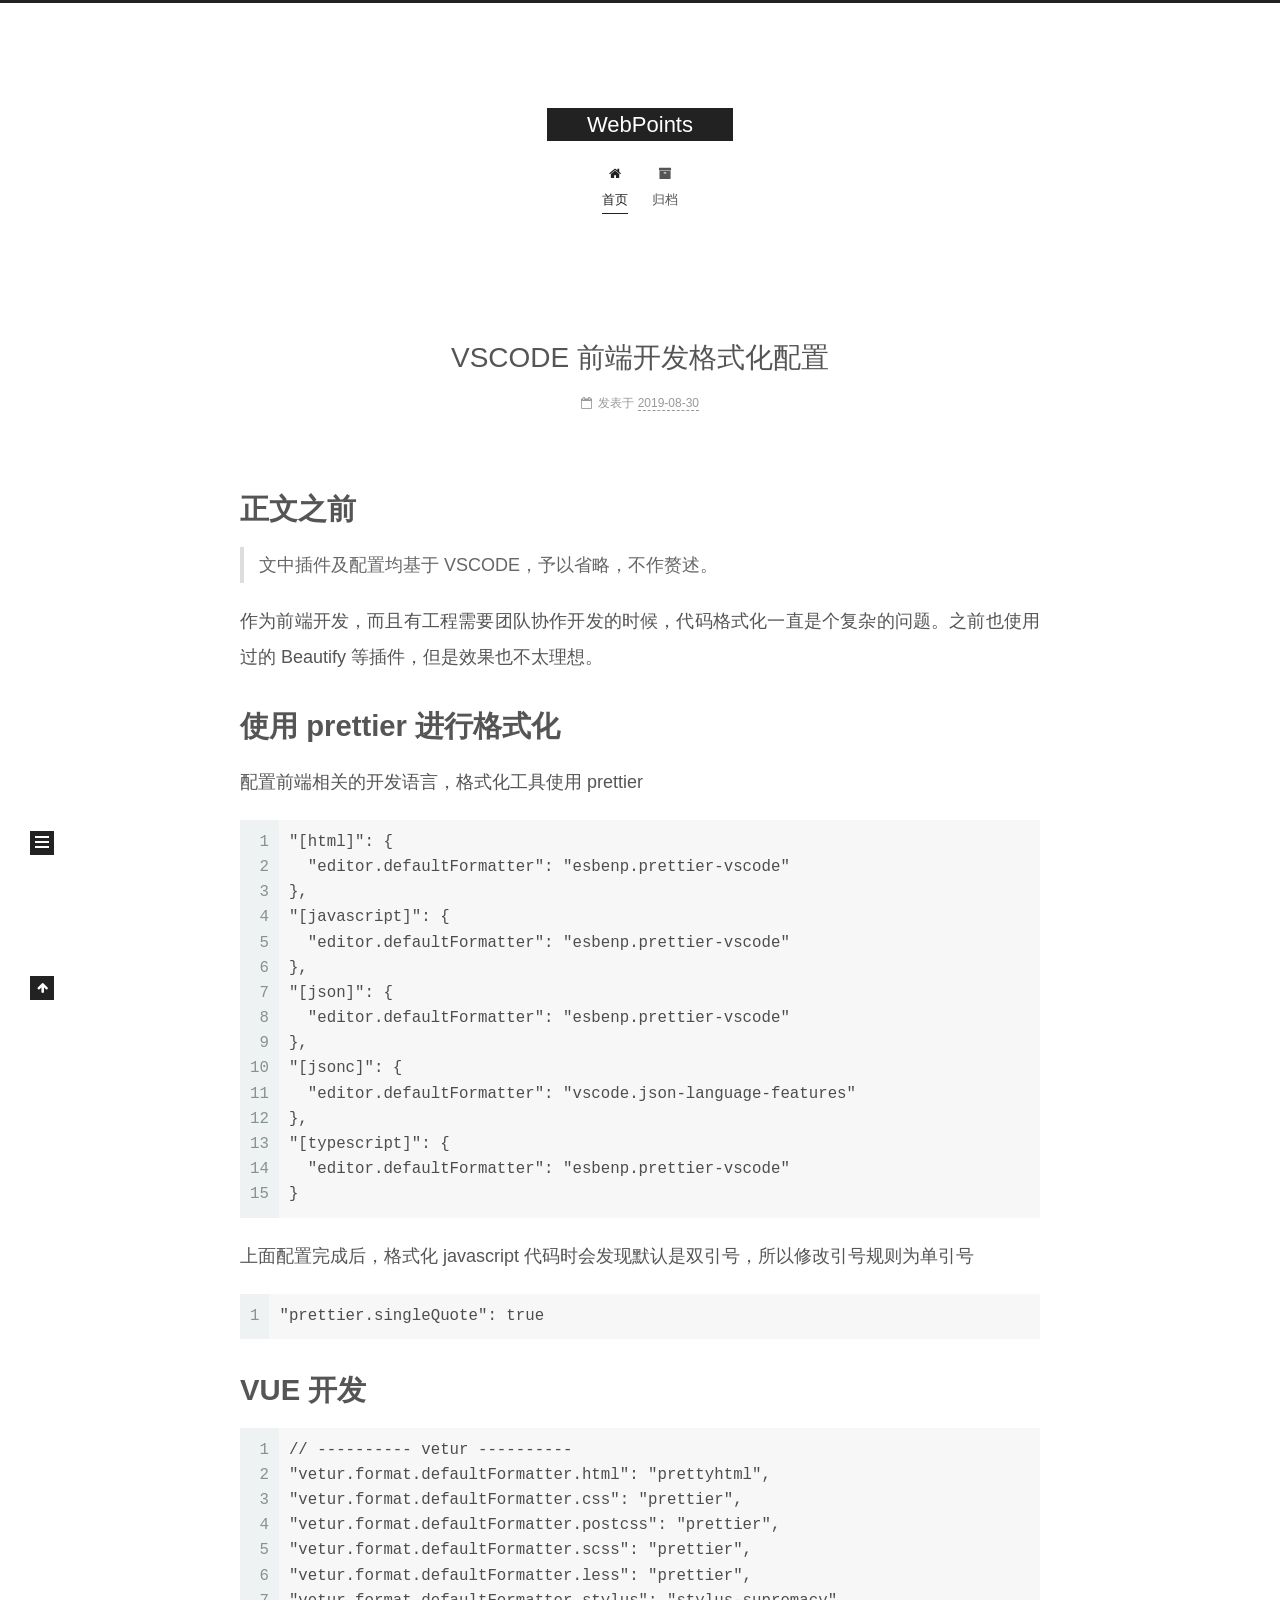
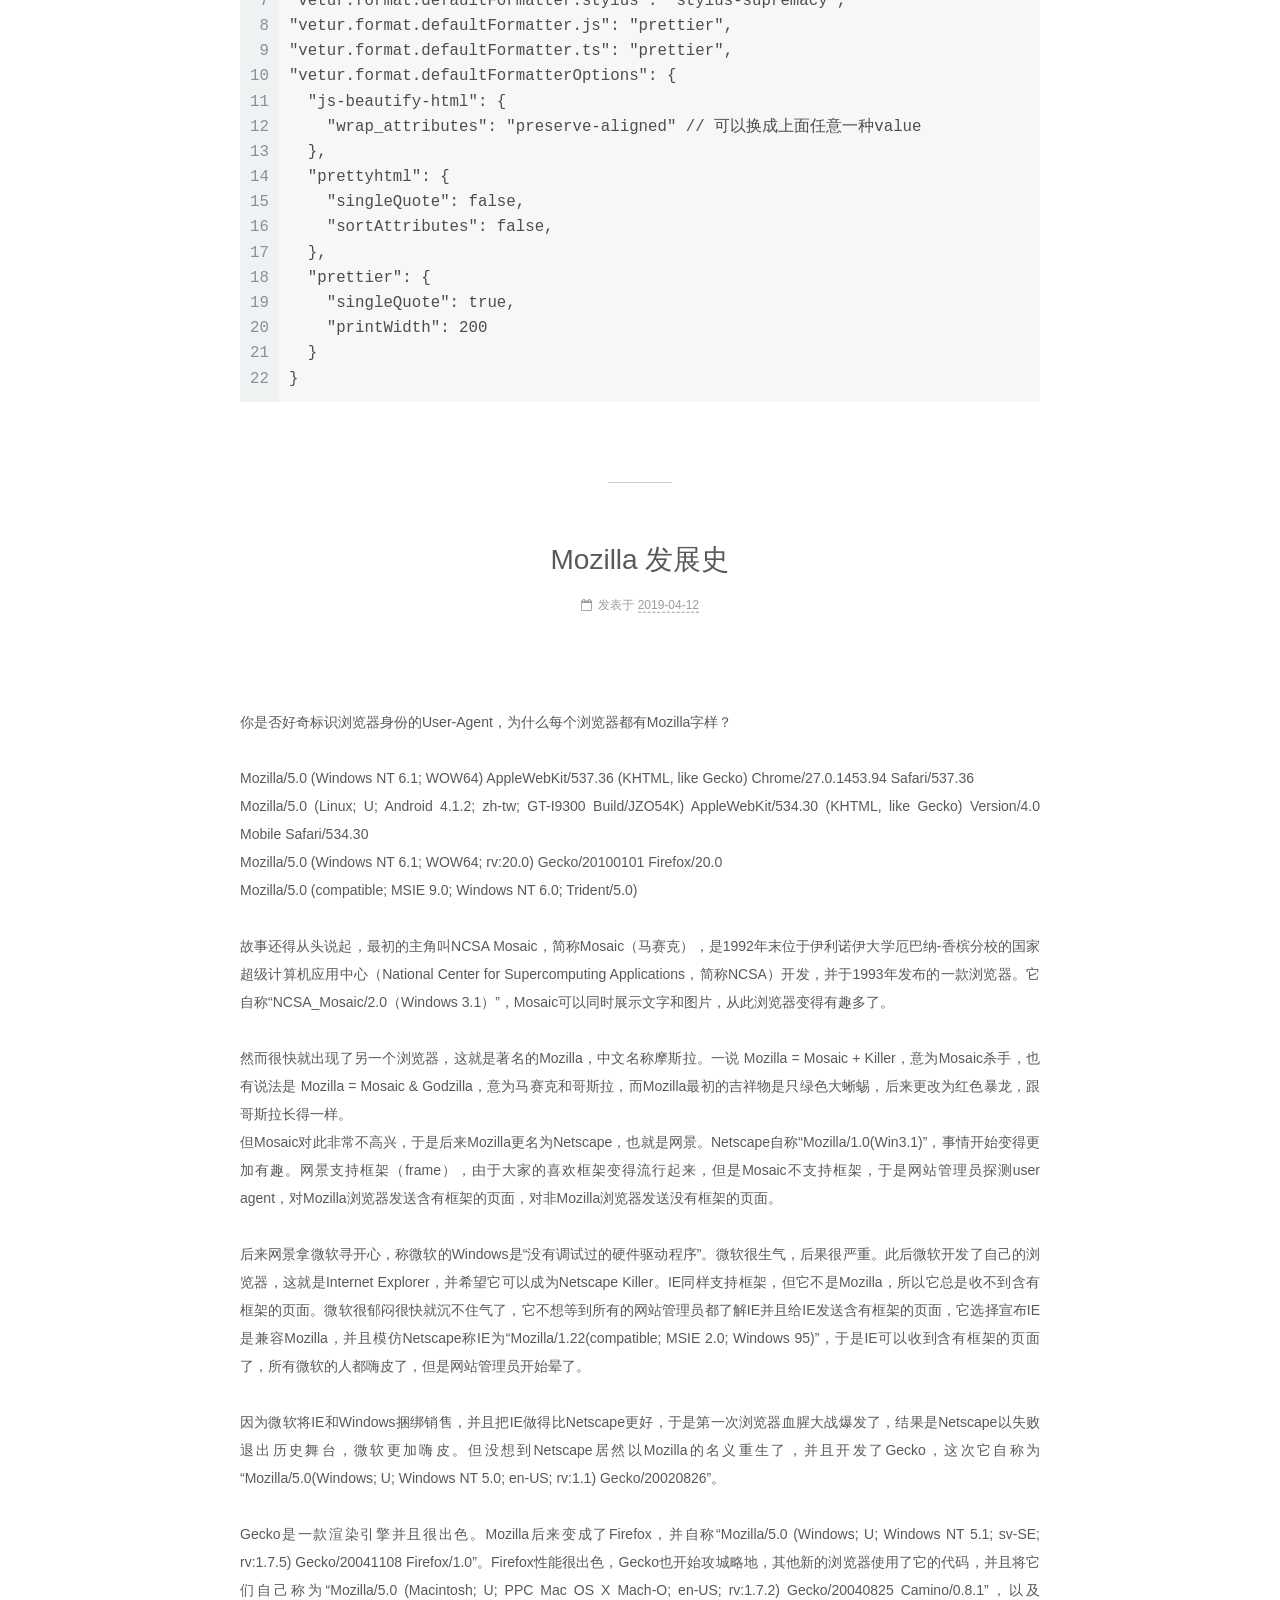
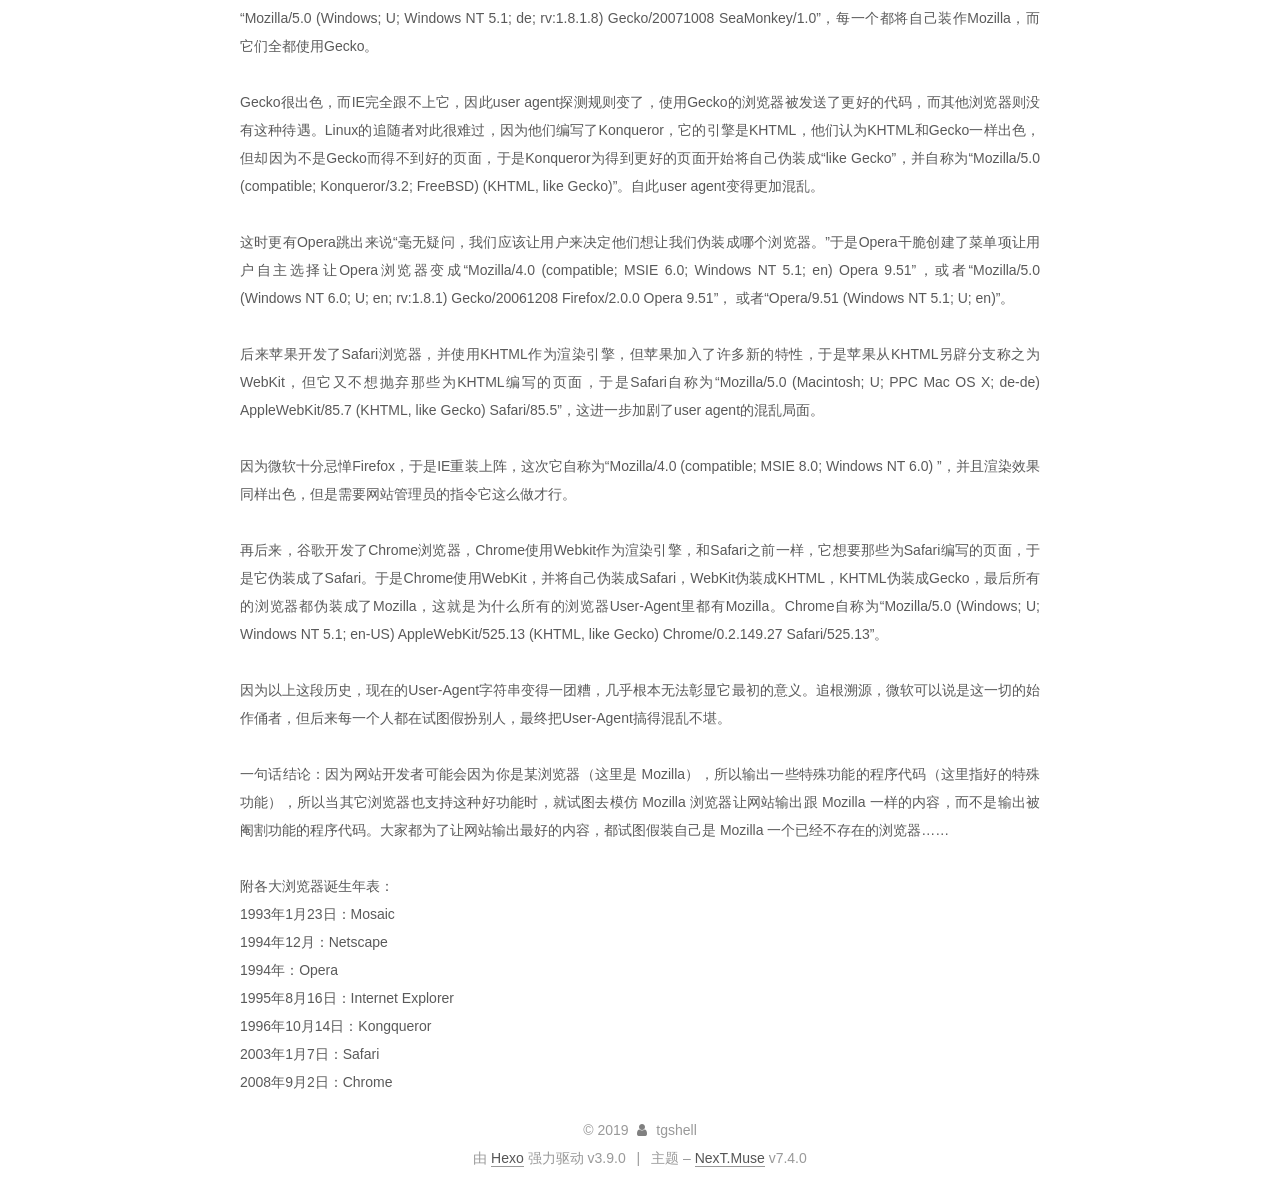
==== commit 1e86647f: "Updated: 2019-09-01 09:46:30" ====
--- a/index.html
+++ b/index.html
@@ -10,21 +10,21 @@
 <meta name="viewport" content="width=device-width, initial-scale=1, maximum-scale=2">
 <meta name="theme-color" content="#222">
 <meta http-equiv="X-UA-Compatible" content="IE=edge">
-  <link rel="apple-touch-icon" sizes="180x180" href="/webpoints/images/apple-touch-icon-next.png?v=7.4.0">
-  <link rel="icon" type="image/png" sizes="32x32" href="/webpoints/images/favicon-32x32-next.png?v=7.4.0">
-  <link rel="icon" type="image/png" sizes="16x16" href="/webpoints/images/favicon-16x16-next.png?v=7.4.0">
-  <link rel="mask-icon" href="/webpoints/images/logo.svg?v=7.4.0" color="#222">
-
-<link rel="stylesheet" href="/webpoints/css/main.css?v=7.4.0">
-
-
-<link rel="stylesheet" href="/webpoints/lib/font-awesome/css/font-awesome.min.css?v=4.7.0">
+  <link rel="apple-touch-icon" sizes="180x180" href="/images/apple-touch-icon-next.png?v=7.4.0">
+  <link rel="icon" type="image/png" sizes="32x32" href="/images/favicon-32x32-next.png?v=7.4.0">
+  <link rel="icon" type="image/png" sizes="16x16" href="/images/favicon-16x16-next.png?v=7.4.0">
+  <link rel="mask-icon" href="/images/logo.svg?v=7.4.0" color="#222">
+
+<link rel="stylesheet" href="/css/main.css?v=7.4.0">
+
+
+<link rel="stylesheet" href="/lib/font-awesome/css/font-awesome.min.css?v=4.7.0">
 
 
 <script id="hexo-configurations">
   var NexT = window.NexT || {};
   var CONFIG = {
-    root: '/webpoints/',
+    root: '/',
     scheme: 'Muse',
     version: '7.4.0',
     exturl: false,
@@ -122,7 +122,7 @@
   <div class="site-meta">
 
     <div>
-      <a href="/webpoints/" class="brand" rel="start">
+      <a href="/" class="brand" rel="start">
         <span class="logo-line-before"><i></i></span>
         <span class="site-title">WebPoints</span>
         <span class="logo-line-after"><i></i></span>
@@ -151,7 +151,7 @@
       
     
 
-    <a href="/webpoints/" rel="section"><i class="menu-item-icon fa fa-fw fa-home"></i> <br>首页</a>
+    <a href="/" rel="section"><i class="menu-item-icon fa fa-fw fa-home"></i> <br>首页</a>
 
   </li>
       
@@ -162,7 +162,7 @@
       
     
 
-    <a href="/webpoints/archives/" rel="section"><i class="menu-item-icon fa fa-fw fa-archive"></i> <br>归档</a>
+    <a href="/archives/" rel="section"><i class="menu-item-icon fa fa-fw fa-archive"></i> <br>归档</a>
 
   </li>
   </ul>
@@ -191,12 +191,12 @@
   
   
   <div class="post-block home">
-    <link itemprop="mainEntityOfPage" href="https://tgshell.com/webpoints/2019/08/30/vscode-fe-format/">
+    <link itemprop="mainEntityOfPage" href="https://tgshell.com/2019/08/30/vscode-fe-format/">
 
     <span hidden itemprop="author" itemscope itemtype="http://schema.org/Person">
       <meta itemprop="name" content="tgshell">
       <meta itemprop="description" content="">
-      <meta itemprop="image" content="/webpoints/images/avatar.gif">
+      <meta itemprop="image" content="/images/avatar.gif">
     </span>
 
     <span hidden itemprop="publisher" itemscope itemtype="http://schema.org/Organization">
@@ -205,7 +205,7 @@
       <header class="post-header">
         <h1 class="post-title" itemprop="name headline">
             
-            <a href="/webpoints/2019/08/30/vscode-fe-format/" class="post-title-link" itemprop="url">VSCODE 前端开发格式化配置</a>
+            <a href="/2019/08/30/vscode-fe-format/" class="post-title-link" itemprop="url">VSCODE 前端开发格式化配置</a>
           
         </h1>
 
@@ -270,12 +270,12 @@
   
   
   <div class="post-block home">
-    <link itemprop="mainEntityOfPage" href="https://tgshell.com/webpoints/2019/04/12/mozilla-history/">
+    <link itemprop="mainEntityOfPage" href="https://tgshell.com/2019/04/12/mozilla-history/">
 
     <span hidden itemprop="author" itemscope itemtype="http://schema.org/Person">
       <meta itemprop="name" content="tgshell">
       <meta itemprop="description" content="">
-      <meta itemprop="image" content="/webpoints/images/avatar.gif">
+      <meta itemprop="image" content="/images/avatar.gif">
     </span>
 
     <span hidden itemprop="publisher" itemscope itemtype="http://schema.org/Organization">
@@ -284,7 +284,7 @@
       <header class="post-header">
         <h1 class="post-title" itemprop="name headline">
             
-            <a href="/webpoints/2019/04/12/mozilla-history/" class="post-title-link" itemprop="url">Mozilla 发展史</a>
+            <a href="/2019/04/12/mozilla-history/" class="post-title-link" itemprop="url">Mozilla 发展史</a>
           
         </h1>
 
@@ -382,7 +382,7 @@
   <nav class="site-state motion-element">
       <div class="site-state-item site-state-posts">
         
-          <a href="/webpoints/archives/">
+          <a href="/archives/">
         
           <span class="site-state-item-count">2</span>
           <span class="site-state-item-name">日志</span>
@@ -436,12 +436,12 @@
   
 
 
-  <script src="/webpoints/lib/anime.min.js?v=3.1.0"></script>
-  <script src="/webpoints/lib/velocity/velocity.min.js?v=1.2.1"></script>
-  <script src="/webpoints/lib/velocity/velocity.ui.min.js?v=1.2.1"></script>
-<script src="/webpoints/js/utils.js?v=7.4.0"></script><script src="/webpoints/js/motion.js?v=7.4.0"></script>
-<script src="/webpoints/js/schemes/muse.js?v=7.4.0"></script>
-<script src="/webpoints/js/next-boot.js?v=7.4.0"></script>
+  <script src="/lib/anime.min.js?v=3.1.0"></script>
+  <script src="/lib/velocity/velocity.min.js?v=1.2.1"></script>
+  <script src="/lib/velocity/velocity.ui.min.js?v=1.2.1"></script>
+<script src="/js/utils.js?v=7.4.0"></script><script src="/js/motion.js?v=7.4.0"></script>
+<script src="/js/schemes/muse.js?v=7.4.0"></script>
+<script src="/js/next-boot.js?v=7.4.0"></script>
 
 
 
--- a/css/main.css
+++ b/css/main.css
@@ -0,0 +1,2315 @@
+html {
+  line-height: 1.15; /* 1 */
+  -webkit-text-size-adjust: 100%; /* 2 */
+}
+body {
+  margin: 0;
+}
+main {
+  display: block;
+}
+h1 {
+  font-size: 2em;
+  margin: 0.67em 0;
+}
+hr {
+  box-sizing: content-box; /* 1 */
+  height: 0; /* 1 */
+  overflow: visible; /* 2 */
+}
+pre {
+  font-family: monospace, monospace; /* 1 */
+  font-size: 1em; /* 2 */
+}
+a {
+  background-color: transparent;
+}
+abbr[title] {
+  border-bottom: none; /* 1 */
+  text-decoration: underline; /* 2 */
+  text-decoration: underline dotted; /* 2 */
+}
+b,
+strong {
+  font-weight: bolder;
+}
+code,
+kbd,
+samp {
+  font-family: monospace, monospace; /* 1 */
+  font-size: 1em; /* 2 */
+}
+small {
+  font-size: 80%;
+}
+sub,
+sup {
+  font-size: 75%;
+  line-height: 0;
+  position: relative;
+  vertical-align: baseline;
+}
+sub {
+  bottom: -0.25em;
+}
+sup {
+  top: -0.5em;
+}
+img {
+  border-style: none;
+}
+button,
+input,
+optgroup,
+select,
+textarea {
+  font-family: inherit; /* 1 */
+  font-size: 100%; /* 1 */
+  line-height: 1.15; /* 1 */
+  margin: 0; /* 2 */
+}
+button,
+input {
+/* 1 */
+  overflow: visible;
+}
+button,
+select {
+/* 1 */
+  text-transform: none;
+}
+button,
+[type='button'],
+[type='reset'],
+[type='submit'] {
+  -webkit-appearance: button;
+}
+button::-moz-focus-inner,
+[type='button']::-moz-focus-inner,
+[type='reset']::-moz-focus-inner,
+[type='submit']::-moz-focus-inner {
+  border-style: none;
+  padding: 0;
+}
+button:-moz-focusring,
+[type='button']:-moz-focusring,
+[type='reset']:-moz-focusring,
+[type='submit']:-moz-focusring {
+  outline: 1px dotted ButtonText;
+}
+fieldset {
+  padding: 0.35em 0.75em 0.625em;
+}
+legend {
+  box-sizing: border-box; /* 1 */
+  color: inherit; /* 2 */
+  display: table; /* 1 */
+  max-width: 100%; /* 1 */
+  padding: 0; /* 3 */
+  white-space: normal; /* 1 */
+}
+progress {
+  vertical-align: baseline;
+}
+textarea {
+  overflow: auto;
+}
+[type='checkbox'],
+[type='radio'] {
+  box-sizing: border-box; /* 1 */
+  padding: 0; /* 2 */
+}
+[type='number']::-webkit-inner-spin-button,
+[type='number']::-webkit-outer-spin-button {
+  height: auto;
+}
+[type='search'] {
+  outline-offset: -2px; /* 2 */
+  -webkit-appearance: textfield; /* 1 */
+}
+[type='search']::-webkit-search-decoration {
+  -webkit-appearance: none;
+}
+::-webkit-file-upload-button {
+  font: inherit; /* 2 */
+  -webkit-appearance: button; /* 1 */
+}
+details {
+  display: block;
+}
+summary {
+  display: list-item;
+}
+template {
+  display: none;
+}
+[hidden] {
+  display: none;
+}
+::selection {
+  background: #262a30;
+  color: #fff;
+}
+body {
+  background: #fff;
+  color: #555;
+  font-family: 'Lato', "PingFang SC", "Microsoft YaHei", sans-serif;
+  font-size: 1em;
+  line-height: 2;
+}
+@media (max-width: 991px) {
+  body {
+    padding-right: 0;
+  }
+}
+h1,
+h2,
+h3,
+h4,
+h5,
+h6 {
+  font-family: 'Lato', "PingFang SC", "Microsoft YaHei", sans-serif;
+  font-weight: bold;
+  line-height: 1.5;
+  margin: 20px 0 15px;
+  padding: 0;
+}
+h1 {
+  font-size: 1.75em;
+}
+h2 {
+  font-size: 1.625em;
+}
+h3 {
+  font-size: 1.5em;
+}
+h4 {
+  font-size: 1.375em;
+}
+h5 {
+  font-size: 1.25em;
+}
+h6 {
+  font-size: 1.125em;
+}
+p {
+  margin: 0 0 20px 0;
+}
+a,
+span.exturl {
+  overflow-wrap: break-word;
+  word-wrap: break-word;
+  background-color: transparent;
+  border-bottom: 1px solid #999;
+  color: #555;
+  outline: none;
+  text-decoration: none;
+  cursor: pointer;
+}
+a:hover,
+span.exturl:hover {
+  border-bottom-color: #222;
+  color: #222;
+}
+iframe,
+img,
+video {
+  display: block;
+  margin-left: auto;
+  margin-right: auto;
+  max-width: 100%;
+}
+hr {
+  background-color: #ddd;
+  background-image: repeating-linear-gradient(-45deg, #fff, #fff 4px, transparent 4px, transparent 8px);
+  border: 0;
+  height: 3px;
+  margin: 40px 0;
+}
+blockquote {
+  border-left: 4px solid #ddd;
+  color: #666;
+  margin: 0;
+  padding: 0 15px;
+}
+blockquote cite::before {
+  content: '-';
+  padding: 0 5px;
+}
+dt {
+  font-weight: 700;
+}
+dd {
+  margin: 0;
+  padding: 0;
+}
+kbd {
+  background-color: #f9f9f9;
+  background-image: linear-gradient(top, #eee, #fff, #eee);
+  border: 1px solid #ccc;
+  border-radius: 0.2em;
+  box-shadow: 0.1em 0.1em 0.2em rgba(0,0,0,0.1);
+  font-family: inherit;
+  padding: 0.1em 0.3em;
+  white-space: nowrap;
+}
+.text-left {
+  text-align: left;
+}
+.text-center {
+  text-align: center;
+}
+.text-right {
+  text-align: right;
+}
+.text-justify {
+  text-align: justify;
+}
+.text-nowrap {
+  white-space: nowrap;
+}
+.text-lowercase {
+  text-transform: lowercase;
+}
+.text-uppercase {
+  text-transform: uppercase;
+}
+.text-capitalize {
+  text-transform: capitalize;
+}
+.center-block {
+  display: block;
+  margin-left: auto;
+  margin-right: auto;
+}
+.clearfix::before,
+.clearfix::after {
+  content: ' ';
+  display: table;
+}
+.clearfix::after {
+  clear: both;
+}
+.pullquote {
+  width: 45%;
+}
+.pullquote.left {
+  float: left;
+  margin-left: 5px;
+  margin-right: 10px;
+}
+.pullquote.right {
+  float: right;
+  margin-left: 10px;
+  margin-right: 5px;
+}
+.translation {
+  color: #999;
+  font-size: 0.875em;
+  margin-top: -20px;
+}
+.table-container {
+  -webkit-overflow-scrolling: touch;
+  overflow: auto;
+}
+table {
+  border-collapse: collapse;
+  border-spacing: 0;
+  font-size: 0.875em;
+  margin: 0 0 20px 0;
+  width: 100%;
+}
+table > tbody > tr:nth-of-type(odd) {
+  background-color: #f9f9f9;
+}
+table > tbody > tr:hover {
+  background-color: #f5f5f5;
+}
+caption,
+th,
+td {
+  font-weight: normal;
+  padding: 8px;
+  text-align: left;
+  vertical-align: middle;
+}
+th,
+td {
+  border: 1px solid #ddd;
+  border-bottom: 3px solid #ddd;
+}
+th {
+  font-weight: 700;
+  padding-bottom: 10px;
+}
+td {
+  border-bottom-width: 1px;
+}
+html,
+body {
+  height: 100%;
+}
+.container {
+  position: relative;
+}
+.header-inner {
+  margin: 0 auto;
+  padding: 100px 0 70px;
+  width: 700px;
+}
+@media (min-width: 1200px) {
+  .container .header-inner {
+    width: 800px;
+  }
+}
+@media (min-width: 1600px) {
+  .container .header-inner {
+    width: 900px;
+  }
+}
+.main-inner {
+  margin: 0 auto;
+  width: 700px;
+}
+@media (min-width: 1200px) {
+  .container .main-inner {
+    width: 800px;
+  }
+}
+@media (min-width: 1600px) {
+  .container .main-inner {
+    width: 900px;
+  }
+}
+.footer {
+  padding: 20px 0;
+}
+.footer-inner {
+  box-sizing: border-box;
+  margin: 0 auto;
+  width: 700px;
+}
+@media (min-width: 1200px) {
+  .container .footer-inner {
+    width: 800px;
+  }
+}
+@media (min-width: 1600px) {
+  .container .footer-inner {
+    width: 900px;
+  }
+}
+pre,
+.highlight {
+  background: #f7f7f7;
+  color: #4d4d4c;
+  line-height: 1.6;
+  margin: 0 auto 20px;
+}
+pre,
+code {
+  font-family: consolas, Menlo, "PingFang SC", "Microsoft YaHei", monospace;
+}
+code {
+  overflow-wrap: break-word;
+  word-wrap: break-word;
+  background: #eee;
+  border-radius: 3px;
+  color: #555;
+  padding: 2px 4px;
+}
+pre {
+  overflow: auto;
+  padding: 10px;
+}
+pre code {
+  background: none;
+  color: #4d4d4c;
+  font-size: 0.875em;
+  padding: 0;
+  text-shadow: none;
+}
+.highlight *::selection {
+  background: #d6d6d6;
+}
+.highlight pre {
+  border: 0;
+  margin: 0;
+  padding: 10px 0;
+}
+.highlight table {
+  border: 0;
+  margin: 0;
+  width: auto;
+}
+.highlight td {
+  border: 0;
+  padding: 0;
+}
+.highlight figcaption {
+  background: #eee;
+  border-bottom: 1px solid #e9e9e9;
+  color: #4d4d4c;
+  line-height: 1em;
+  margin: 0;
+  padding: 0.5em;
+}
+.highlight figcaption::before,
+.highlight figcaption::after {
+  content: ' ';
+  display: table;
+}
+.highlight figcaption::after {
+  clear: both;
+}
+.highlight figcaption a {
+  color: #4d4d4c;
+  float: right;
+}
+.highlight figcaption a:hover {
+  border-bottom-color: #4d4d4c;
+}
+.highlight .gutter pre {
+  background-color: #eff2f3;
+  color: #869194;
+  padding-left: 10px;
+  padding-right: 10px;
+  text-align: right;
+}
+.highlight .code pre {
+  background-color: #f7f7f7;
+  padding-left: 10px;
+  width: 100%;
+}
+.gutter {
+  -moz-user-select: none;
+  -ms-user-select: none;
+  -webkit-user-select: none;
+  user-select: none;
+}
+.gist table {
+  width: auto;
+}
+.gist table td {
+  border: 0;
+}
+pre .deletion {
+  background: #fdd;
+}
+pre .addition {
+  background: #dfd;
+}
+pre .meta {
+  color: #eab700;
+  -moz-user-select: none;
+  -ms-user-select: none;
+  -webkit-user-select: none;
+  user-select: none;
+}
+pre .comment {
+  color: #8e908c;
+}
+pre .variable,
+pre .attribute,
+pre .tag,
+pre .name,
+pre .regexp,
+pre .ruby .constant,
+pre .xml .tag .title,
+pre .xml .pi,
+pre .xml .doctype,
+pre .html .doctype,
+pre .css .id,
+pre .css .class,
+pre .css .pseudo {
+  color: #c82829;
+}
+pre .number,
+pre .preprocessor,
+pre .built_in,
+pre .builtin-name,
+pre .literal,
+pre .params,
+pre .constant,
+pre .command {
+  color: #f5871f;
+}
+pre .ruby .class .title,
+pre .css .rules .attribute,
+pre .string,
+pre .symbol,
+pre .value,
+pre .inheritance,
+pre .header,
+pre .ruby .symbol,
+pre .xml .cdata,
+pre .special,
+pre .formula {
+  color: #718c00;
+}
+pre .title,
+pre .css .hexcolor {
+  color: #3e999f;
+}
+pre .function,
+pre .python .decorator,
+pre .python .title,
+pre .ruby .function .title,
+pre .ruby .title .keyword,
+pre .perl .sub,
+pre .javascript .title,
+pre .coffeescript .title {
+  color: #4271ae;
+}
+pre .keyword,
+pre .javascript .function {
+  color: #8959a8;
+}
+.blockquote-center {
+  border-left: none;
+  margin: 40px 0;
+  padding: 0;
+  position: relative;
+  text-align: center;
+}
+.blockquote-center::before,
+.blockquote-center::after {
+  background-position: 0 -6px;
+  background-repeat: no-repeat;
+  background-size: 22px 22px;
+  content: ' ';
+  display: block;
+  height: 24px;
+  opacity: 0.2;
+  position: absolute;
+  width: 100%;
+}
+.blockquote-center::before {
+  background-image: url("../images/quote-l.svg");
+  border-top: 1px solid #ccc;
+  top: -20px;
+}
+.blockquote-center::after {
+  background-image: url("../images/quote-r.svg");
+  background-position: 100% 8px;
+  border-bottom: 1px solid #ccc;
+  bottom: -20px;
+}
+.blockquote-center p,
+.blockquote-center div {
+  text-align: center;
+}
+.post-body .group-picture img {
+  border: 0;
+  box-sizing: border-box;
+  margin: 0 auto;
+  padding: 0 3px;
+}
+.post-body .group-picture-row {
+  margin-bottom: 6px;
+  overflow: hidden;
+}
+.post-body .group-picture-column {
+  float: left;
+  margin-bottom: 10px;
+}
+.post-body .label {
+  display: inline;
+  padding: 0 2px;
+}
+.post-body .label.default {
+  background-color: #f0f0f0;
+}
+.post-body .label.primary {
+  background-color: #efe6f7;
+}
+.post-body .label.info {
+  background-color: #e5f2f8;
+}
+.post-body .label.success {
+  background-color: #e7f4e9;
+}
+.post-body .label.warning {
+  background-color: #fcf6e1;
+}
+.post-body .label.danger {
+  background-color: #fae8eb;
+}
+.post-body .tabs {
+  margin-bottom: 20px;
+}
+.post-body .tabs,
+.tabs-comment {
+  display: block;
+  padding-top: 10px;
+  position: relative;
+}
+.post-body .tabs ul.nav-tabs,
+.tabs-comment ul.nav-tabs {
+  display: flex;
+  flex-wrap: wrap;
+  margin: 0;
+  margin-bottom: -1px;
+  padding: 0;
+}
+@media (max-width: 413px) {
+  .post-body .tabs ul.nav-tabs,
+  .tabs-comment ul.nav-tabs {
+    display: block;
+    margin-bottom: 5px;
+  }
+}
+.post-body .tabs ul.nav-tabs li.tab,
+.tabs-comment ul.nav-tabs li.tab {
+  background-color: #fff;
+  border-bottom: 1px solid #ddd;
+  border-left: 1px solid transparent;
+  border-right: 1px solid transparent;
+  border-top: 3px solid transparent;
+  flex-grow: 1;
+  list-style-type: none;
+}
+@media (max-width: 413px) {
+  .post-body .tabs ul.nav-tabs li.tab,
+  .tabs-comment ul.nav-tabs li.tab {
+    border-bottom: 1px solid transparent;
+    border-left: 3px solid transparent;
+    border-right: 1px solid transparent;
+    border-top: 1px solid transparent;
+  }
+}
+.post-body .tabs ul.nav-tabs li.tab a,
+.tabs-comment ul.nav-tabs li.tab a {
+  border-bottom: initial;
+  display: block;
+  line-height: 1.8em;
+  outline: 0;
+  padding: 0.25em 0.75em;
+  text-align: center;
+  transition-delay: 0s;
+  transition-duration: 0.2s;
+  transition-timing-function: ease-out;
+}
+.post-body .tabs ul.nav-tabs li.tab a i,
+.tabs-comment ul.nav-tabs li.tab a i {
+  width: 1.285714285714286em;
+}
+.post-body .tabs ul.nav-tabs li.tab.active,
+.tabs-comment ul.nav-tabs li.tab.active {
+  border-bottom: 1px solid transparent;
+  border-left: 1px solid #ddd;
+  border-right: 1px solid #ddd;
+  border-top: 3px solid #fc6423;
+}
+@media (max-width: 413px) {
+  .post-body .tabs ul.nav-tabs li.tab.active,
+  .tabs-comment ul.nav-tabs li.tab.active {
+    border-bottom: 1px solid #ddd;
+    border-left: 3px solid #fc6423;
+    border-right: 1px solid #ddd;
+    border-top: 1px solid #ddd;
+  }
+}
+.post-body .tabs ul.nav-tabs li.tab.active a,
+.tabs-comment ul.nav-tabs li.tab.active a {
+  color: #555;
+  cursor: default;
+}
+.post-body .tabs .tab-content .tab-pane,
+.tabs-comment .tab-content .tab-pane {
+  border: 1px solid #ddd;
+  padding: 20px 20px 0 20px;
+}
+.post-body .tabs .tab-content .tab-pane:not(.active),
+.tabs-comment .tab-content .tab-pane:not(.active) {
+  display: none;
+}
+.post-body .tabs .tab-content .tab-pane.active,
+.tabs-comment .tab-content .tab-pane.active {
+  display: block;
+}
+.post-body .note {
+  margin-bottom: 20px;
+  padding: 15px;
+  position: relative;
+  border: 1px solid #eee;
+  border-left-width: 5px;
+  border-radius: 3px;
+}
+.post-body .note h2,
+.post-body .note h3,
+.post-body .note h4,
+.post-body .note h5,
+.post-body .note h6 {
+  margin-top: 0;
+  border-bottom: initial;
+  margin-bottom: 0;
+  padding-top: 0;
+}
+.post-body .note p:first-child,
+.post-body .note ul:first-child,
+.post-body .note ol:first-child,
+.post-body .note table:first-child,
+.post-body .note pre:first-child,
+.post-body .note blockquote:first-child,
+.post-body .note img:first-child {
+  margin-top: 0;
+}
+.post-body .note p:last-child,
+.post-body .note ul:last-child,
+.post-body .note ol:last-child,
+.post-body .note table:last-child,
+.post-body .note pre:last-child,
+.post-body .note blockquote:last-child,
+.post-body .note img:last-child {
+  margin-bottom: 0;
+}
+.post-body .note.default {
+  border-left-color: #777;
+}
+.post-body .note.default h2,
+.post-body .note.default h3,
+.post-body .note.default h4,
+.post-body .note.default h5,
+.post-body .note.default h6 {
+  color: #777;
+}
+.post-body .note.primary {
+  border-left-color: #6f42c1;
+}
+.post-body .note.primary h2,
+.post-body .note.primary h3,
+.post-body .note.primary h4,
+.post-body .note.primary h5,
+.post-body .note.primary h6 {
+  color: #6f42c1;
+}
+.post-body .note.info {
+  border-left-color: #428bca;
+}
+.post-body .note.info h2,
+.post-body .note.info h3,
+.post-body .note.info h4,
+.post-body .note.info h5,
+.post-body .note.info h6 {
+  color: #428bca;
+}
+.post-body .note.success {
+  border-left-color: #5cb85c;
+}
+.post-body .note.success h2,
+.post-body .note.success h3,
+.post-body .note.success h4,
+.post-body .note.success h5,
+.post-body .note.success h6 {
+  color: #5cb85c;
+}
+.post-body .note.warning {
+  border-left-color: #f0ad4e;
+}
+.post-body .note.warning h2,
+.post-body .note.warning h3,
+.post-body .note.warning h4,
+.post-body .note.warning h5,
+.post-body .note.warning h6 {
+  color: #f0ad4e;
+}
+.post-body .note.danger {
+  border-left-color: #d9534f;
+}
+.post-body .note.danger h2,
+.post-body .note.danger h3,
+.post-body .note.danger h4,
+.post-body .note.danger h5,
+.post-body .note.danger h6 {
+  color: #d9534f;
+}
+.btn {
+  background: #222;
+  border: 2px solid #222;
+  border-radius: 0;
+  color: #fff;
+  display: inline-block;
+  font-size: 0.875em;
+  line-height: 2;
+  padding: 0 20px;
+  text-decoration: none;
+  transition-delay: 0s;
+  transition-duration: 0.2s;
+  transition-timing-function: ease-in-out;
+  transition-property: background-color;
+}
+.btn:hover {
+  background: #fff;
+  border-color: #222;
+  color: #222;
+}
+.btn + .btn {
+  margin: 0 0 8px 8px;
+}
+.btn .fa-fw {
+  text-align: left;
+  width: 1.285714285714286em;
+}
+.btn-bar {
+  background: #555;
+  border-radius: 1px;
+  display: block;
+  height: 2px;
+  width: 22px;
+}
+.btn-bar + .btn-bar {
+  margin-top: 4px;
+}
+.page-number-basic,
+.pagination .prev,
+.pagination .next,
+.pagination .page-number,
+.pagination .space {
+  display: inline-block;
+  margin: 0 10px;
+  padding: 0 11px;
+  position: relative;
+  top: -1px;
+}
+@media (max-width: 767px) {
+  .page-number-basic,
+  .pagination .prev,
+  .pagination .next,
+  .pagination .page-number,
+  .pagination .space {
+    margin: 0 5px;
+  }
+}
+.pagination {
+  border-top: 1px solid #eee;
+  margin: 120px 0 40px;
+  text-align: center;
+}
+.pagination .prev,
+.pagination .next,
+.pagination .page-number {
+  border-bottom: 0;
+  border-top: 1px solid #eee;
+  transition-property: border-color;
+  transition-delay: 0s;
+  transition-duration: 0.2s;
+  transition-timing-function: ease-in-out;
+}
+.pagination .prev:hover,
+.pagination .next:hover,
+.pagination .page-number:hover {
+  border-top-color: #222;
+}
+.pagination .space {
+  margin: 0;
+  padding: 0;
+}
+.pagination .prev {
+  margin-left: 0;
+}
+.pagination .next {
+  margin-right: 0;
+}
+.pagination .page-number.current {
+  background: #ccc;
+  border-top-color: #ccc;
+  color: #fff;
+}
+@media (max-width: 767px) {
+  .pagination {
+    border-top: none;
+  }
+  .pagination .prev,
+  .pagination .next,
+  .pagination .page-number {
+    border-bottom: 1px solid #eee;
+    border-top: 0;
+    margin-bottom: 10px;
+    padding: 0 10px;
+  }
+  .pagination .prev:hover,
+  .pagination .next:hover,
+  .pagination .page-number:hover {
+    border-bottom-color: #222;
+  }
+}
+.comments {
+  margin: 60px 20px 0;
+  overflow: hidden;
+}
+.comment-button-group {
+  display: flex;
+  flex-wrap: wrap-reverse;
+  justify-content: center;
+  margin: 1em 0;
+}
+.comment-button-group .comment-button {
+  margin: 0.1em 0.2em;
+}
+.comment-button-group .comment-button.active {
+  background: #fff;
+  border-color: #222;
+  color: #222;
+}
+.comment-position {
+  display: none;
+}
+.comment-position.active {
+  display: block;
+}
+.tabs-comment {
+  background: #fff;
+  margin-top: 4em;
+  padding-top: 0;
+}
+.tabs-comment .comments {
+  border: 0;
+  box-shadow: none;
+  margin-top: 0;
+  padding-top: 0;
+}
+.back-to-top {
+  background: #222;
+  bottom: -100px;
+  box-sizing: border-box;
+  color: #fff;
+  cursor: pointer;
+  font-size: 12px;
+  left: 30px;
+  opacity: 1;
+  padding: 0 6px;
+  position: fixed;
+  text-align: center;
+  transition-property: bottom;
+  z-index: 1050;
+  transition-delay: 0s;
+  transition-duration: 0.2s;
+  transition-timing-function: ease-in-out;
+  width: 24px;
+}
+.back-to-top span {
+  display: none;
+}
+.back-to-top:hover {
+  color: #87daff;
+}
+.back-to-top.back-to-top-on {
+  bottom: 19px;
+}
+@media (max-width: 991px) {
+  .back-to-top {
+    left: 20px;
+    opacity: 0.8;
+  }
+}
+.header {
+  background: transparent;
+}
+.header-inner {
+  position: relative;
+}
+.headband {
+  background: #222;
+  height: 3px;
+}
+.site-meta {
+  margin: 0;
+  text-align: center;
+}
+@media (max-width: 767px) {
+  .site-meta {
+    text-align: center;
+  }
+}
+.brand {
+  background: #222;
+  border-bottom: none;
+  color: #fff;
+  display: inline-block;
+  line-height: 1.375em;
+  padding: 0 40px;
+  position: relative;
+}
+.brand:hover {
+  color: #fff;
+}
+.logo {
+  display: inline-block;
+  line-height: 36px;
+  margin-right: 5px;
+  vertical-align: top;
+}
+.site-title {
+  display: inline-block;
+  font-family: 'Lato', "PingFang SC", "Microsoft YaHei", sans-serif;
+  font-size: 1.375em;
+  font-weight: normal;
+  line-height: 1.5;
+  vertical-align: top;
+}
+.site-subtitle {
+  color: #999;
+  font-size: 0.8125em;
+  margin-top: 10px;
+}
+.use-motion .brand {
+  opacity: 0;
+}
+.use-motion .logo,
+.use-motion .site-title,
+.use-motion .site-subtitle,
+.use-motion .custom-logo-image {
+  opacity: 0;
+  position: relative;
+  top: -10px;
+}
+.site-nav-toggle {
+  display: none;
+  left: 10px;
+  position: absolute;
+}
+@media (max-width: 767px) {
+  .site-nav-toggle {
+    display: block;
+  }
+}
+.site-nav-toggle button {
+  background: transparent;
+  border: 0;
+  margin-top: 2px;
+  padding: 9px 10px;
+}
+.site-nav {
+  display: block;
+}
+@media (max-width: 767px) {
+  .site-nav {
+    border-top: 1px solid #ddd;
+    clear: both;
+    display: none;
+    margin: 0 -10px;
+    padding: 0 10px;
+  }
+}
+.site-nav.site-nav-on {
+  display: block;
+}
+.menu {
+  margin-top: 20px;
+  padding-left: 0;
+  text-align: center;
+}
+.menu-item {
+  display: inline-block;
+  list-style: none;
+  margin: 0 10px;
+}
+@media (max-width: 767px) {
+  .menu-item {
+    margin-top: 10px;
+  }
+}
+.menu-item a,
+.menu-item span.exturl {
+  border-bottom: 1px solid transparent;
+  display: block;
+  font-size: 0.8125em;
+  line-height: inherit;
+  transition-property: border-color;
+  transition-delay: 0s;
+  transition-duration: 0.2s;
+  transition-timing-function: ease-in-out;
+}
+.menu-item a:hover,
+.menu-item span.exturl:hover {
+  border-bottom-color: #222;
+}
+.menu-item .fa {
+  margin-right: 5px;
+}
+.use-motion .menu-item {
+  opacity: 0;
+}
+.post-body {
+  overflow-wrap: break-word;
+  word-wrap: break-word;
+  font-family: 'Lato', "PingFang SC", "Microsoft YaHei", sans-serif;
+}
+@media (min-width: 1200px) {
+  .post-body {
+    font-size: 1.125em;
+  }
+}
+@media (max-width: 767px) {
+  .post-body {
+    font-size: 0.875em;
+  }
+}
+.post-body span.exturl .fa {
+  font-size: 0.875em;
+  margin-left: 4px;
+}
+.post-body .image-caption,
+.post-body .figure .caption {
+  color: #999;
+  font-size: 0.875em;
+  font-weight: bold;
+  line-height: 1;
+  margin: -20px auto 15px;
+  text-align: center;
+}
+.post-sticky-flag {
+  display: inline-block;
+  transform: rotate(30deg);
+}
+.use-motion .post-block,
+.use-motion .pagination,
+.use-motion .comments {
+  opacity: 0;
+}
+.use-motion .post-header {
+  opacity: 0;
+}
+.use-motion .post-body {
+  opacity: 0;
+}
+.use-motion .collection-header {
+  opacity: 0;
+}
+.post-button {
+  margin-top: 40px;
+}
+.posts-collapse {
+  margin-left: 55px;
+  position: relative;
+  z-index: 1010;
+}
+@media (max-width: 767px) {
+  .posts-collapse {
+    margin-left: 20px;
+    margin-right: 20px;
+  }
+}
+.posts-collapse .collection-title {
+  font-size: 1.125em;
+  position: relative;
+}
+.posts-collapse .collection-title::before {
+  background: #999;
+  border: 1px solid #fff;
+  border-radius: 50%;
+  content: ' ';
+  height: 10px;
+  left: 0;
+  margin-left: -6px;
+  margin-top: -4px;
+  position: absolute;
+  top: 50%;
+  width: 10px;
+}
+.posts-collapse .collection-year {
+  margin: 60px 0;
+  position: relative;
+}
+.posts-collapse .collection-year::before {
+  background: #bbb;
+  border-radius: 50%;
+  content: ' ';
+  height: 8px;
+  left: 0;
+  margin-left: -4px;
+  margin-top: -4px;
+  position: absolute;
+  top: 50%;
+  width: 8px;
+}
+.posts-collapse .collection-header {
+  margin: 0 0 0 20px;
+}
+.posts-collapse .collection-header small {
+  color: #bbb;
+  margin-left: 5px;
+}
+.posts-collapse article {
+  margin: 30px 0;
+}
+.posts-collapse .post-header {
+  border-bottom: 1px dashed #ccc;
+  position: relative;
+  transition-delay: 0s;
+  transition-duration: 0.2s;
+  transition-timing-function: ease-in-out;
+  transition-property: border;
+}
+.posts-collapse .post-header::before {
+  background: #bbb;
+  border: 1px solid #fff;
+  border-radius: 50%;
+  content: ' ';
+  height: 6px;
+  left: 0;
+  margin-left: -4px;
+  position: absolute;
+  top: 0.75em;
+  width: 6px;
+  transition-delay: 0s;
+  transition-duration: 0.2s;
+  transition-timing-function: ease-in-out;
+  transition-property: background;
+}
+.posts-collapse .post-header:hover {
+  border-bottom-color: #666;
+}
+.posts-collapse .post-header:hover::before {
+  background: #222;
+}
+.posts-collapse .post-title {
+  font-size: 1em;
+  font-weight: normal;
+  line-height: inherit;
+  margin-bottom: 0;
+  margin-left: 3.75em;
+}
+.posts-collapse .post-title::after {
+  margin-left: 3px;
+  opacity: 0.6;
+}
+.posts-collapse .post-title a,
+.posts-collapse .post-title span.exturl {
+  border-bottom: none;
+  color: #666;
+}
+.posts-collapse .post-meta {
+  font-size: 0.75em;
+  left: 20px;
+  position: absolute;
+  top: 5px;
+}
+.posts-collapse::after {
+  background: #f5f5f5;
+  content: ' ';
+  height: 100%;
+  left: 0;
+  margin-left: -2px;
+  position: absolute;
+  top: 1.25em;
+  width: 4px;
+  z-index: -1;
+}
+.posts-collapse .fa-external-link {
+  font-size: 0.875em;
+  margin-left: 5px;
+}
+.post-eof {
+  background: #ccc;
+  height: 1px;
+  margin: 80px auto 60px;
+  text-align: center;
+  width: 8%;
+}
+article:last-child .post-eof {
+  display: none;
+}
+.posts-expand {
+  padding-top: 40px;
+}
+@media (max-width: 767px) {
+  .posts-expand {
+    margin: 0 20px;
+  }
+}
+@media (min-width: 992px) {
+  .post-body {
+    text-align: justify;
+  }
+}
+@media (max-width: 991px) {
+  .post-body {
+    text-align: justify;
+  }
+}
+.post-body h2,
+.post-body h3,
+.post-body h4,
+.post-body h5,
+.post-body h6 {
+  padding-top: 10px;
+}
+.post-body h2 .header-anchor,
+.post-body h3 .header-anchor,
+.post-body h4 .header-anchor,
+.post-body h5 .header-anchor,
+.post-body h6 .header-anchor {
+  border-bottom-style: none;
+  color: #ccc;
+  float: right;
+  margin-left: 10px;
+  visibility: hidden;
+}
+.post-body h2 .header-anchor:hover,
+.post-body h3 .header-anchor:hover,
+.post-body h4 .header-anchor:hover,
+.post-body h5 .header-anchor:hover,
+.post-body h6 .header-anchor:hover {
+  color: inherit;
+}
+.post-body h2:hover .header-anchor,
+.post-body h3:hover .header-anchor,
+.post-body h4:hover .header-anchor,
+.post-body h5:hover .header-anchor,
+.post-body h6:hover .header-anchor {
+  visibility: visible;
+}
+.post-body img {
+  border: 1px solid #ddd;
+  box-sizing: border-box;
+  padding: 3px;
+}
+@media (max-width: 767px) {
+  .post-body img {
+    padding: initial;
+  }
+}
+.post-body iframe,
+.post-body img,
+.post-body video {
+  margin-bottom: 20px;
+}
+.post-body .video-container {
+  height: 0;
+  margin-bottom: 20px;
+  overflow: hidden;
+  padding-top: 75%;
+  position: relative;
+  width: 100%;
+}
+.post-body .video-container iframe,
+.post-body .video-container object,
+.post-body .video-container embed {
+  height: 100%;
+  left: 0;
+  margin: 0;
+  position: absolute;
+  top: 0;
+  width: 100%;
+}
+.post-gallery {
+  border-collapse: separate;
+  display: table;
+  table-layout: fixed;
+  width: 100%;
+}
+.post-gallery-row {
+  display: table-row;
+}
+.post-gallery .post-gallery-img {
+  border: 0;
+  display: table-cell;
+  text-align: center;
+  vertical-align: middle;
+}
+.post-gallery .post-gallery-img img {
+  border: 0;
+  max-height: 100%;
+  max-width: 100%;
+}
+.fancybox-close,
+.fancybox-close:hover {
+  border: 0;
+}
+.posts-expand .post-meta {
+  color: #999;
+  font-family: 'Lato', "PingFang SC", "Microsoft YaHei", sans-serif;
+  margin: 3px 0 60px 0;
+  text-align: center;
+}
+.posts-expand .post-meta .post-description {
+  font-size: 0.875em;
+  margin-top: 2px;
+}
+.posts-expand .post-meta time {
+  border-bottom: 1px dashed #999;
+  cursor: help;
+}
+.post-meta .post-meta-item + .post-meta-item::before {
+  content: '|';
+  margin: 0 0.5em;
+}
+.post-meta .post-meta-item {
+  font-size: 0.75em;
+}
+.post-meta-divider {
+  margin: 0 0.5em;
+}
+.post-meta-item-icon {
+  margin-right: 3px;
+}
+@media (max-width: 991px) {
+  .post-meta-item-icon {
+    display: inline-block;
+  }
+}
+@media (max-width: 991px) {
+  .post-meta-item-text {
+    display: none;
+  }
+}
+.post-nav {
+  border-top: 1px solid #eee;
+  display: table;
+  margin-top: 15px;
+  width: 100%;
+}
+.post-nav-divider {
+  display: table-cell;
+  width: 10%;
+}
+.post-nav-item {
+  display: table-cell;
+  padding: 10px 0 0 0;
+  vertical-align: top;
+  width: 45%;
+}
+.post-nav-item a {
+  border-bottom: none;
+  color: #555;
+  display: block;
+  font-size: 0.875em;
+  line-height: 1.6;
+  position: relative;
+}
+.post-nav-item a:hover {
+  border-bottom: none;
+  color: #222;
+}
+.post-nav-item a:active {
+  top: 2px;
+}
+.post-nav-item .fa {
+  font-size: 0.75em;
+  margin-right: 5px;
+}
+.post-nav-next a {
+  padding-left: 5px;
+}
+.post-nav-prev {
+  text-align: right;
+}
+.post-nav-prev a {
+  padding-right: 5px;
+}
+.post-nav-prev .fa {
+  margin-left: 5px;
+}
+.rtl.post-body p,
+.rtl.post-body a,
+.rtl.post-body h1,
+.rtl.post-body h2,
+.rtl.post-body h3,
+.rtl.post-body h4,
+.rtl.post-body h5,
+.rtl.post-body h6,
+.rtl.post-body li,
+.rtl.post-body ul,
+.rtl.post-body ol {
+  direction: rtl;
+  font-family: UKIJ Ekran;
+}
+.rtl.post-title {
+  font-family: UKIJ Ekran;
+}
+.post-tags {
+  margin-top: 40px;
+  text-align: center;
+}
+.post-tags a {
+  display: inline-block;
+  font-size: 0.8125em;
+  margin-right: 10px;
+}
+.posts-expand .post-title {
+  overflow-wrap: break-word;
+  word-wrap: break-word;
+  font-weight: 400;
+  margin: initial;
+  text-align: center;
+}
+.posts-expand .post-title-link {
+  border-bottom: none;
+  color: #555;
+  display: inline-block;
+  line-height: 1.2;
+  position: relative;
+  vertical-align: top;
+}
+.posts-expand .post-title-link::before {
+  background-color: #000;
+  bottom: 0;
+  content: '';
+  height: 2px;
+  left: 0;
+  position: absolute;
+  transform: scaleX(0);
+  visibility: hidden;
+  width: 100%;
+  transition-delay: 0s;
+  transition-duration: 0.2s;
+  transition-timing-function: ease-in-out;
+}
+.posts-expand .post-title-link:hover::before {
+  transform: scaleX(1);
+  visibility: visible;
+}
+.posts-expand .post-title-link .fa {
+  font-size: 0.875em;
+  margin-left: 5px;
+}
+.post-widgets {
+  border-top: 1px solid #eee;
+  margin-top: 15px;
+  text-align: center;
+}
+.wp_rating {
+  height: 20px;
+  line-height: 20px;
+  margin-top: 10px;
+  padding-top: 6px;
+  text-align: center;
+}
+.social-like {
+  display: flex;
+  font-size: 0.875em;
+  justify-content: center;
+  text-align: center;
+}
+.vk_like {
+  align-self: center;
+  height: 21px;
+  padding-top: 7px;
+  width: 85px;
+}
+.fb_like {
+  align-self: center;
+  height: 30px;
+}
+.sidebar {
+  background: #222;
+  bottom: 0;
+  box-shadow: inset 0 2px 6px #000;
+  position: fixed;
+  top: 0;
+  z-index: 1040;
+}
+.sidebar a,
+.sidebar span.exturl {
+  border-bottom-color: #555;
+  color: #999;
+}
+.sidebar a:hover,
+.sidebar span.exturl:hover {
+  border-bottom-color: #eee;
+  color: #eee;
+}
+@media (max-width: 991px) {
+  .sidebar {
+    display: none;
+  }
+}
+.sidebar-inner {
+  color: #999;
+  padding: 20px 10px;
+  text-align: center;
+}
+.site-overview-wrap {
+  overflow-x: hidden;
+  overflow-y: auto;
+}
+.cc-license {
+  margin-top: 10px;
+  text-align: center;
+}
+.cc-license .cc-opacity {
+  border-bottom: none;
+  opacity: 0.7;
+}
+.cc-license .cc-opacity:hover {
+  opacity: 0.9;
+}
+.cc-license img {
+  display: inline-block;
+}
+.site-author-image {
+  border: 2px solid #333;
+  display: block;
+  height: auto;
+  margin: 0 auto;
+  max-width: 96px;
+  padding: 2px;
+}
+.site-author-name {
+  color: #f5f5f5;
+  font-weight: normal;
+  margin: 5px 0 0;
+  text-align: center;
+}
+.site-description {
+  color: #999;
+  font-size: 1em;
+  margin-top: 5px;
+  text-align: center;
+}
+.links-of-author {
+  margin-top: 20px;
+}
+.links-of-author a,
+.links-of-author span.exturl {
+  border-bottom-color: #555;
+  display: inline-block;
+  font-size: 0.8125em;
+  margin-bottom: 10px;
+  margin-right: 10px;
+  vertical-align: middle;
+}
+.links-of-author a::before,
+.links-of-author span.exturl::before {
+  background: #620b79;
+  border-radius: 50%;
+  content: ' ';
+  display: inline-block;
+  height: 4px;
+  margin-right: 3px;
+  vertical-align: middle;
+  width: 4px;
+}
+.feed-link,
+.chat {
+  margin-top: 10px;
+}
+.feed-link a,
+.chat a {
+  border: 1px solid #fc6423;
+  border-radius: 4px;
+  color: #fc6423;
+  display: inline-block;
+  padding: 0 15px;
+}
+.feed-link a .fa,
+.chat a .fa {
+  margin-right: 5px;
+}
+.feed-link a:hover,
+.chat a:hover {
+  background: #fc6423;
+  border: 1px solid #fc6423;
+  color: #fff;
+}
+.feed-link a:hover .fa,
+.chat a:hover .fa {
+  color: #fff;
+}
+.links-of-blogroll {
+  font-size: 0.8125em;
+  margin-top: 10px;
+}
+.links-of-blogroll-title {
+  font-size: 0.875em;
+  font-weight: 600;
+  margin-top: 0;
+}
+.links-of-blogroll-list {
+  list-style: none;
+  margin: 0;
+  padding: 0;
+}
+.links-of-blogroll-item {
+  padding: 2px 10px;
+}
+.links-of-blogroll-item a,
+.links-of-blogroll-item span.exturl {
+  box-sizing: border-box;
+  display: inline-block;
+  max-width: 280px;
+  overflow: hidden;
+  text-overflow: ellipsis;
+  white-space: nowrap;
+}
+#sidebar-dimmer {
+  display: none;
+}
+@media (max-width: 767px) {
+  #sidebar-dimmer {
+    background: #000;
+    display: block;
+    height: 100%;
+    left: 100%;
+    opacity: 0;
+    position: fixed;
+    top: 0;
+    width: 100%;
+    z-index: 1020;
+  }
+  .sidebar-active + #sidebar-dimmer {
+    opacity: 0.7;
+    transform: translateX(-100%);
+    transition: opacity 0.5s;
+  }
+}
+.sidebar-nav {
+  margin: 0 0 20px;
+  padding-left: 0;
+}
+.sidebar-nav li {
+  border-bottom: 1px solid transparent;
+  color: #555;
+  cursor: pointer;
+  display: inline-block;
+  font-size: 0.875em;
+}
+.sidebar-nav li.sidebar-nav-overview {
+  margin-left: 10px;
+}
+.sidebar-nav li:hover {
+  color: #f5f5f5;
+}
+.sidebar-nav .sidebar-nav-active {
+  border-bottom-color: #87daff;
+  color: #87daff;
+}
+.sidebar-nav .sidebar-nav-active:hover {
+  color: #87daff;
+}
+.sidebar-panel {
+  display: none;
+}
+.sidebar-panel-active {
+  display: block;
+}
+.sidebar-toggle {
+  background: #222;
+  bottom: 45px;
+  cursor: pointer;
+  height: 14px;
+  left: 30px;
+  line-height: 0;
+  padding: 5px;
+  position: fixed;
+  width: 14px;
+  z-index: 1050;
+}
+@media (max-width: 991px) {
+  .sidebar-toggle {
+    left: 20px;
+    opacity: 0.8;
+    display: none;
+  }
+}
+.sidebar-toggle-line {
+  background: #fff;
+  display: inline-block;
+  height: 2px;
+  margin-top: 3px;
+  position: relative;
+  transition: all 0.4s;
+  vertical-align: top;
+  width: 100%;
+}
+.sidebar-toggle-line:first-child {
+  margin-top: 0;
+}
+.sidebar-toggle:hover .sidebar-toggle-line {
+  background: #87daff;
+}
+.post-toc-wrap {
+  overflow-x: hidden;
+  overflow-y: auto;
+}
+.post-toc {
+  font-size: 0.875em;
+}
+.post-toc ol {
+  list-style: none;
+  margin: 0;
+  padding: 0 2px 5px 10px;
+  text-align: left;
+}
+.post-toc ol > ol {
+  padding-left: 0;
+}
+.post-toc ol a {
+  transition-delay: 0s;
+  transition-duration: 0.2s;
+  transition-timing-function: ease-in-out;
+  border-bottom-color: #555;
+  color: #999;
+  transition-property: all;
+}
+.post-toc ol a:hover {
+  border-bottom-color: #ccc;
+  color: #ccc;
+}
+.post-toc .nav-item {
+  overflow: hidden;
+  text-overflow: ellipsis;
+  white-space: nowrap;
+  line-height: 1.8;
+}
+.post-toc .nav .nav-child {
+  display: none;
+}
+.post-toc .nav .active > .nav-child {
+  display: block;
+}
+.post-toc .nav .active-current > .nav-child {
+  display: block;
+}
+.post-toc .nav .active-current > .nav-child > .nav-item {
+  display: block;
+}
+.post-toc .nav .active > a {
+  border-bottom-color: #87daff;
+  color: #87daff;
+}
+.post-toc .nav .active-current > a {
+  color: #87daff;
+}
+.post-toc .nav .active-current > a:hover {
+  color: #87daff;
+}
+.site-state {
+  display: flex;
+  justify-content: center;
+  line-height: 1.4;
+  margin-top: 10px;
+  overflow: hidden;
+  text-align: center;
+  white-space: nowrap;
+}
+.site-state-item {
+  border-left: 1px solid #333;
+  padding: 0 15px;
+}
+.site-state-item:first-child {
+  border-left: none;
+}
+.site-state-item a {
+  border-bottom: none;
+}
+.site-state-item-count {
+  color: inherit;
+  display: block;
+  font-size: 1.25em;
+  font-weight: 600;
+  text-align: center;
+}
+.site-state-item-name {
+  color: inherit;
+  font-size: 0.875em;
+}
+.footer {
+  color: #999;
+  font-size: 0.875em;
+}
+.footer.footer-fixed {
+  bottom: 0;
+  left: 0;
+  position: fixed;
+  right: 0;
+}
+.footer img {
+  border: 0;
+}
+.footer-inner {
+  text-align: center;
+}
+.with-love {
+  color: #808080;
+  display: inline-block;
+  margin: 0 5px;
+}
+.powered-by,
+.theme-info {
+  display: inline-block;
+}
+@-moz-keyframes iconAnimate {
+  0%, 100% {
+    transform: scale(1);
+  }
+  10%, 30% {
+    transform: scale(0.9);
+  }
+  20%, 40%, 60%, 80% {
+    transform: scale(1.1);
+  }
+  50%, 70% {
+    transform: scale(1.1);
+  }
+}
+@-webkit-keyframes iconAnimate {
+  0%, 100% {
+    transform: scale(1);
+  }
+  10%, 30% {
+    transform: scale(0.9);
+  }
+  20%, 40%, 60%, 80% {
+    transform: scale(1.1);
+  }
+  50%, 70% {
+    transform: scale(1.1);
+  }
+}
+@-o-keyframes iconAnimate {
+  0%, 100% {
+    transform: scale(1);
+  }
+  10%, 30% {
+    transform: scale(0.9);
+  }
+  20%, 40%, 60%, 80% {
+    transform: scale(1.1);
+  }
+  50%, 70% {
+    transform: scale(1.1);
+  }
+}
+@keyframes iconAnimate {
+  0%, 100% {
+    transform: scale(1);
+  }
+  10%, 30% {
+    transform: scale(0.9);
+  }
+  20%, 40%, 60%, 80% {
+    transform: scale(1.1);
+  }
+  50%, 70% {
+    transform: scale(1.1);
+  }
+}
+.category-all-page .category-all-title {
+  text-align: center;
+}
+.category-all-page .category-all {
+  margin-top: 20px;
+}
+.category-all-page .category-list {
+  list-style: none;
+  margin: 0;
+  padding: 0;
+}
+.category-all-page .category-list-item {
+  margin: 5px 10px;
+}
+.category-all-page .category-list-count {
+  color: #bbb;
+}
+.category-all-page .category-list-count::before {
+  content: ' (';
+  display: inline;
+}
+.category-all-page .category-list-count::after {
+  content: ') ';
+  display: inline;
+}
+.category-all-page .category-list-child {
+  padding-left: 10px;
+}
+#event-list {
+  padding: 0px;
+}
+#event-list hr {
+  background: #222;
+  margin: 20px 0 45px 0;
+}
+#event-list hr::after {
+  background: #222;
+  color: #fff;
+  content: 'NOW';
+  display: inline-block;
+  font-weight: bold;
+  padding: 0 5px;
+  text-align: right;
+}
+#event-list li.event {
+  background: #f9f9f9;
+  margin: 20px 0;
+  min-height: 40px;
+  padding-left: 10px;
+}
+#event-list li.event h2.event-summary {
+  margin: 0;
+  padding-bottom: 3px;
+}
+#event-list li.event h2.event-summary::before {
+  color: #bbb;
+  content: '\f111';
+  display: inline-block;
+  font-family: 'FontAwesome';
+  font-size: 10px;
+  margin-right: 25px;
+  vertical-align: middle;
+}
+#event-list li.event span.event-relative-time {
+  color: #bbb;
+  display: inline-block;
+  font-size: 12px;
+  font-weight: 400;
+  padding-left: 12px;
+}
+#event-list li.event span.event-details {
+  color: #bbb;
+  display: block;
+  line-height: 18px;
+  margin-left: 56px;
+  padding-bottom: 6px;
+  padding-top: 3px;
+  text-indent: -24px;
+}
+#event-list li.event span.event-details::before {
+  color: #bbb;
+  display: inline-block;
+  font-family: FontAwesome;
+  margin-right: 9px;
+  text-align: center;
+  text-indent: 0;
+  width: 14px;
+}
+#event-list li.event span.event-details.event-location::before {
+  content: '\f041';
+}
+#event-list li.event span.event-details.event-duration::before {
+  content: '\f017';
+}
+#event-list li.event-past {
+  background: #fcfcfc;
+  padding: 15px 0 15px 10px;
+}
+#event-list li.event-past > * {
+  opacity: 0.9;
+}
+#event-list li.event-past h2.event-summary {
+  color: #bbb;
+}
+#event-list li.event-past h2.event-summary::before {
+  color: #dfdfdf;
+}
+#event-list li.event-now {
+  background: #222;
+  color: #fff;
+  padding: 15px 0 15px 10px;
+}
+#event-list li.event-now h2.event-summary::before {
+  animation: dot-flash 1s alternate infinite ease-in-out;
+  color: #fff;
+}
+#event-list li.event-now * {
+  color: #fff !important;
+}
+#event-list li.event-future {
+  background: #222;
+  color: #fff;
+  padding: 15px 0 15px 10px;
+}
+#event-list li.event-future h2.event-summary::before {
+  animation: dot-flash 1s alternate infinite ease-in-out;
+  color: #fff;
+}
+#event-list li.event-future * {
+  color: #fff !important;
+}
+@-moz-keyframes dot-flash {
+  from {
+    opacity: 1;
+    transform: scale(1);
+  }
+  to {
+    opacity: 0;
+    transform: scale(0.8);
+  }
+}
+@-webkit-keyframes dot-flash {
+  from {
+    opacity: 1;
+    transform: scale(1);
+  }
+  to {
+    opacity: 0;
+    transform: scale(0.8);
+  }
+}
+@-o-keyframes dot-flash {
+  from {
+    opacity: 1;
+    transform: scale(1);
+  }
+  to {
+    opacity: 0;
+    transform: scale(0.8);
+  }
+}
+@keyframes dot-flash {
+  from {
+    opacity: 1;
+    transform: scale(1);
+  }
+  to {
+    opacity: 0;
+    transform: scale(0.8);
+  }
+}
+ul.breadcrumb {
+  font-size: 0.75em;
+  list-style: none;
+  margin: 1em 0;
+  padding: 0 2em;
+  text-align: center;
+}
+ul.breadcrumb li {
+  display: inline;
+}
+ul.breadcrumb li + li::before {
+  content: '/\00a0';
+  font-weight: normal;
+  padding: 0.5em;
+}
+ul.breadcrumb li + li:last-child {
+  font-weight: bold;
+}
+.tag-cloud {
+  text-align: center;
+}
+.tag-cloud a {
+  display: inline-block;
+  margin: 10px;
+}
+.tag-cloud a:hover {
+  color: #222 !important;
+}
+@media (max-width: 767px) {
+  .header-inner,
+  .container .main-inner,
+  .footer-inner {
+    width: auto;
+  }
+}
+@media (max-width: 767px) {
+  .header-inner {
+    padding: 50px 0 35px;
+  }
+}
+embed {
+  display: block;
+  margin: 0 auto 25px auto;
+}
+.custom-logo .site-meta-headline {
+  text-align: center;
+}
+.custom-logo .brand {
+  background: none;
+}
+.custom-logo .site-title {
+  color: #222;
+  margin: 10px auto 0;
+}
+.custom-logo .site-title a {
+  border: 0;
+}
+.custom-logo-image {
+  background: #fff;
+  margin: 0 auto;
+  max-width: 150px;
+  padding: 5px;
+}
+@media (max-width: 767px) {
+  .site-nav {
+    background: #fff;
+    border-bottom: 1px solid #ddd;
+    left: 0;
+    margin: 0;
+    padding: 0;
+    width: 100%;
+    z-index: 1030;
+  }
+}
+.site-nav-toggle {
+  top: 50px;
+}
+@media (max-width: 767px) {
+  .menu {
+    text-align: left;
+  }
+}
+.menu-item-active a,
+.menu .menu-item a:hover,
+.menu .menu-item span.exturl:hover {
+  border-bottom-color: #222;
+  color: #222;
+}
+@media (max-width: 767px) {
+  .menu-item-active a,
+  .menu .menu-item a:hover,
+  .menu .menu-item span.exturl:hover {
+    border-bottom: 1px dotted #ddd;
+  }
+}
+@media (max-width: 767px) {
+  .menu .menu-item {
+    display: block;
+    margin: 0 10px;
+    vertical-align: top;
+  }
+}
+.menu .menu-item .badge {
+  background-color: #eee;
+  display: inline-block;
+  font-weight: 700;
+  line-height: 1;
+  margin-left: 5px;
+  padding: 1px 4px;
+  text-align: center;
+  white-space: nowrap;
+}
+@media (max-width: 767px) {
+  .menu .menu-item .badge {
+    float: right;
+    margin: 0.35em 0 0 0;
+  }
+}
+@media (max-width: 767px) {
+  .menu .menu-item br {
+    display: none;
+  }
+}
+@media (max-width: 767px) {
+  .menu .menu-item a,
+  .menu .menu-item span.exturl {
+    padding: 5px 10px;
+  }
+}
+@media (hover: none) {
+  .menu .menu-item a:hover,
+  .menu .menu-item span.exturl:hover {
+    border-bottom-color: transparent !important;
+  }
+}
+@media (min-width: 768px) and (max-width: 991px) {
+  .menu .menu-item .fa {
+    width: 100%;
+  }
+}
+@media (min-width: 992px) {
+  .menu .menu-item .fa {
+    width: 100%;
+  }
+}
+.sidebar {
+  left: -320px;
+}
+.sidebar.sidebar-active {
+  left: 0;
+}
+.sidebar {
+  transition: all 0.4s;
+  width: 320px;
+}
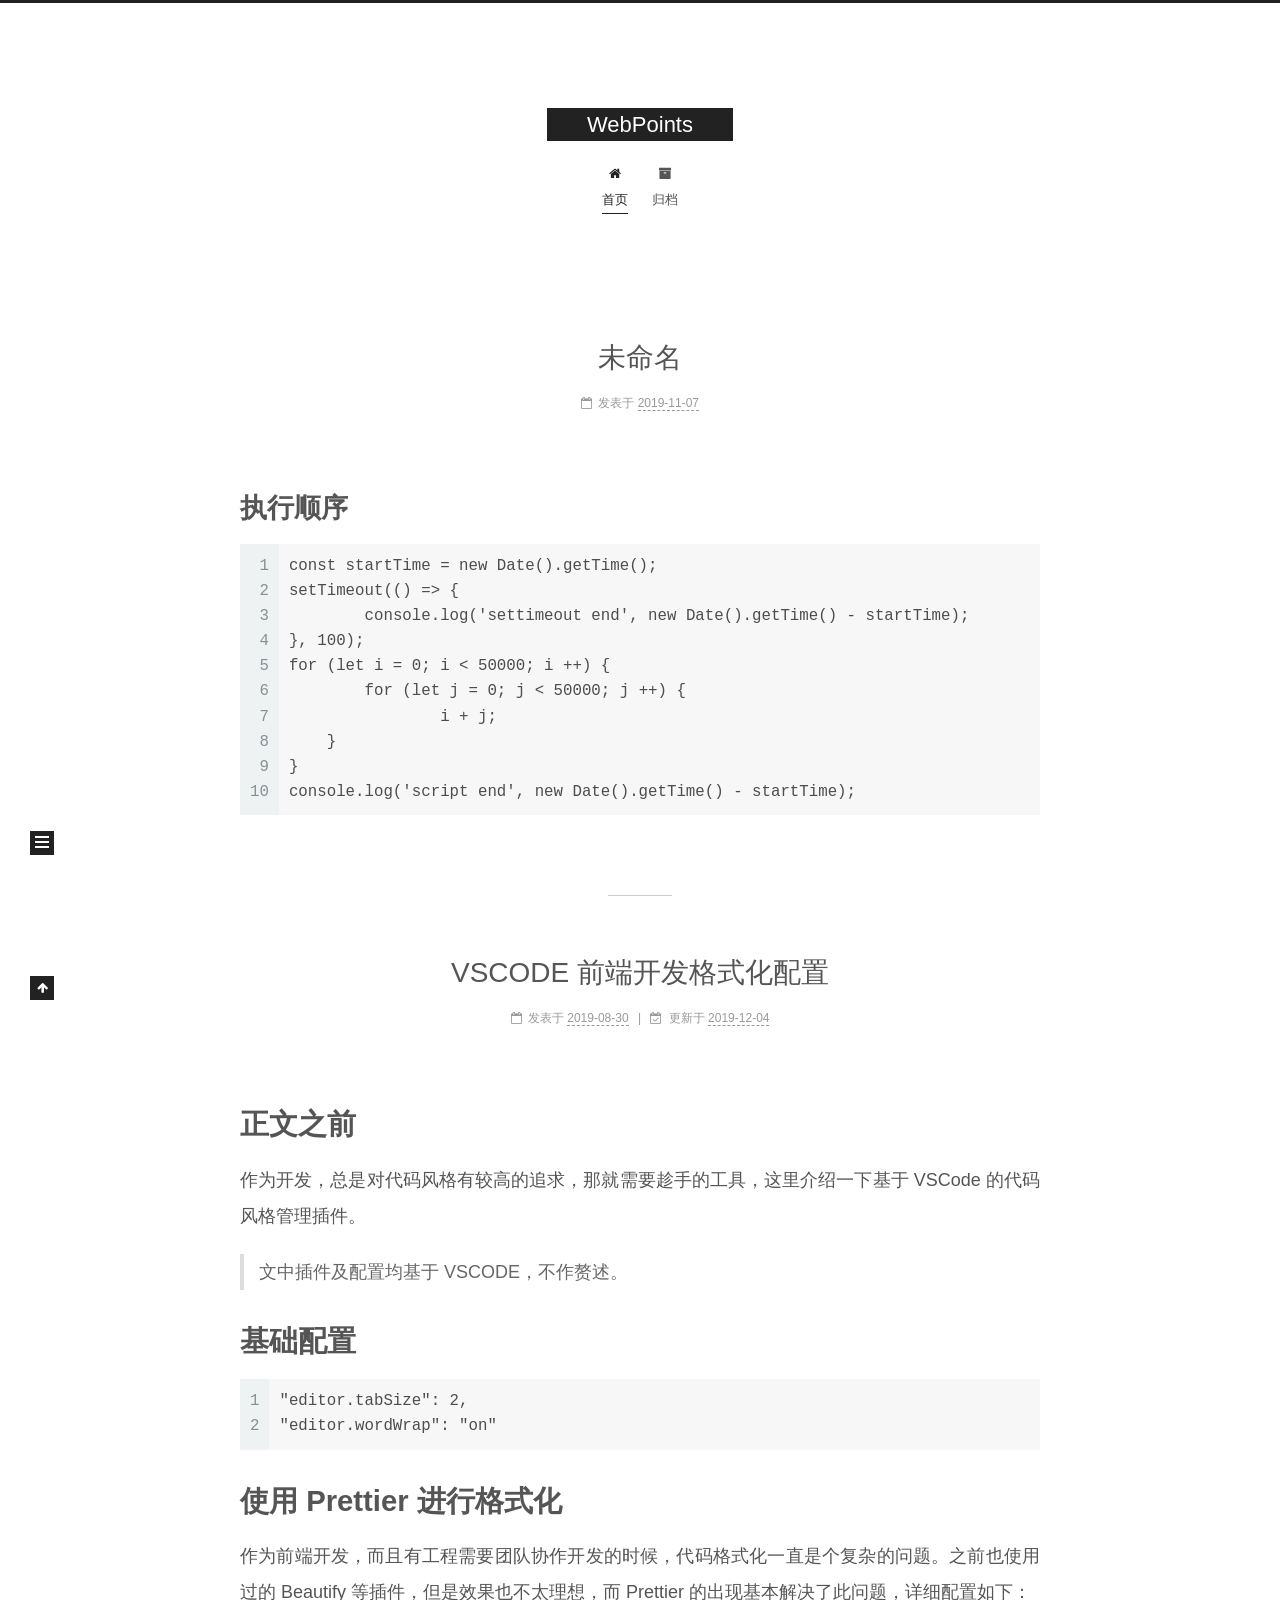
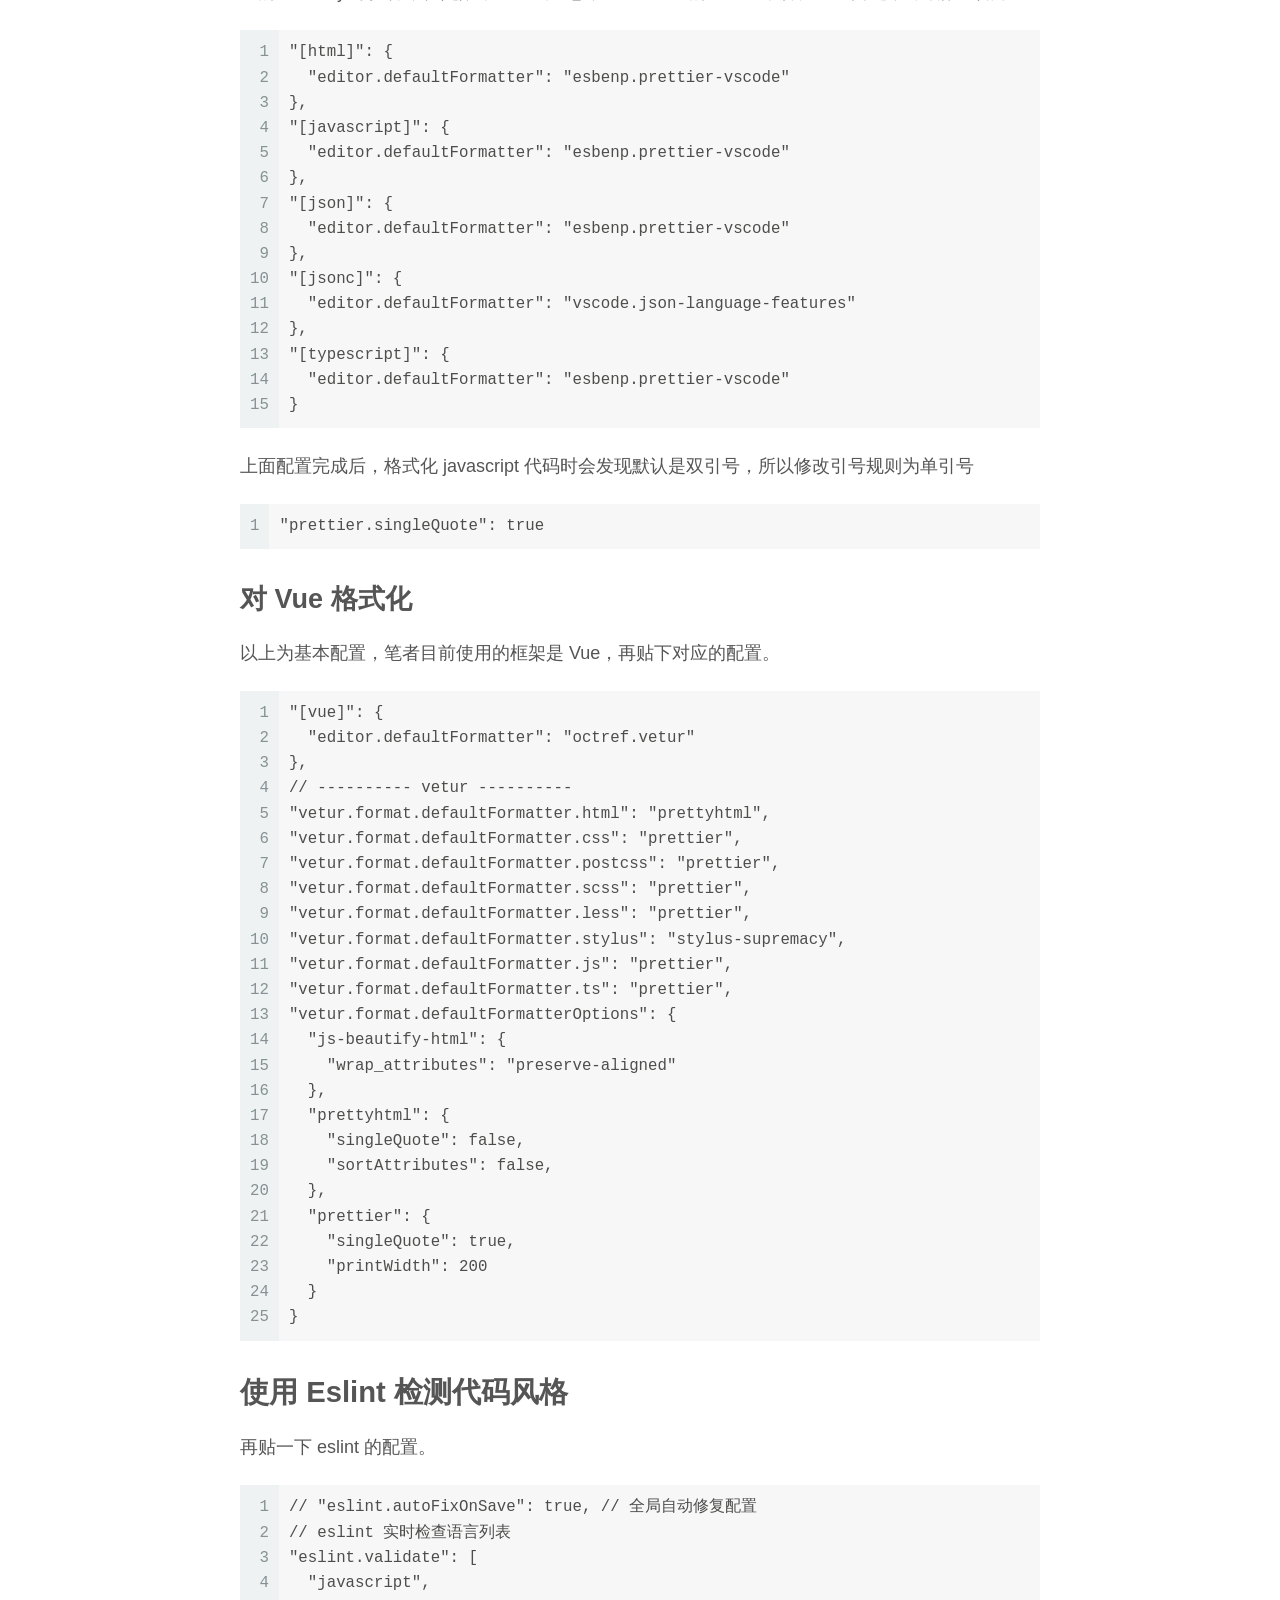
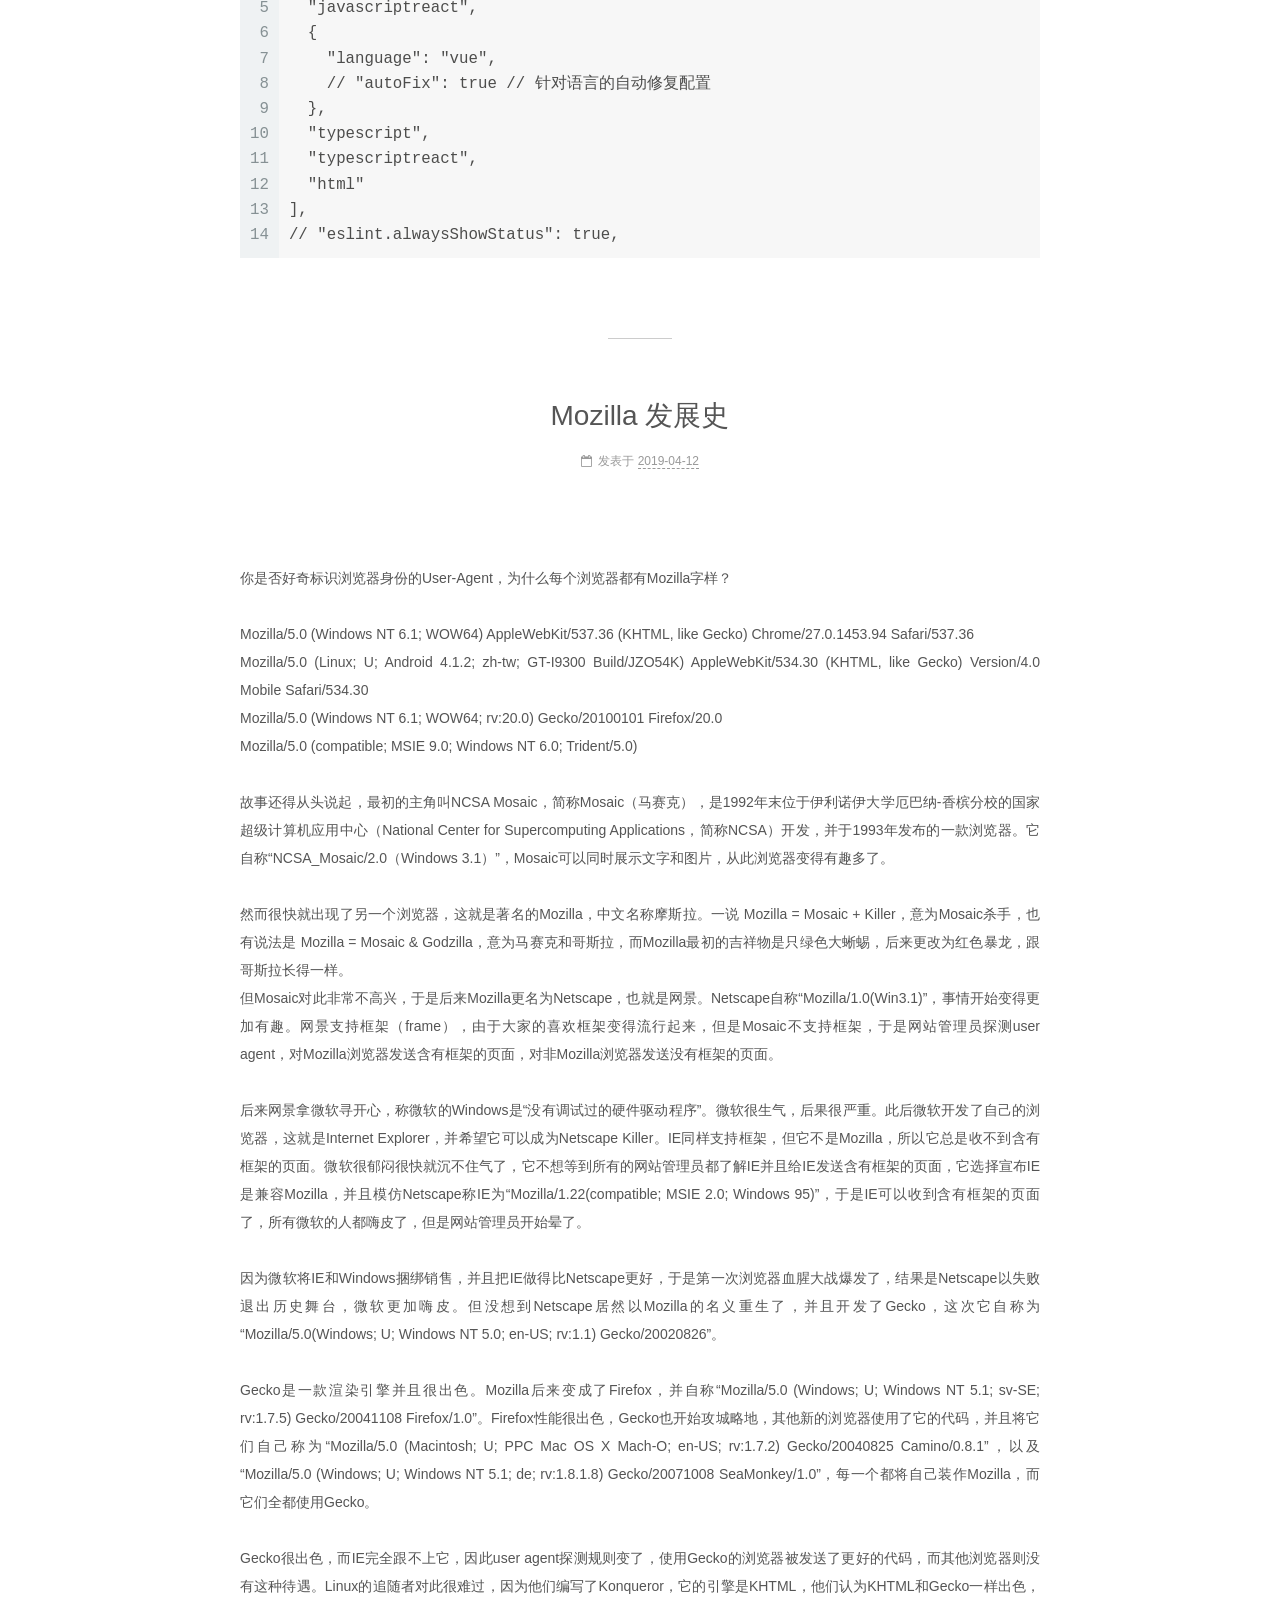
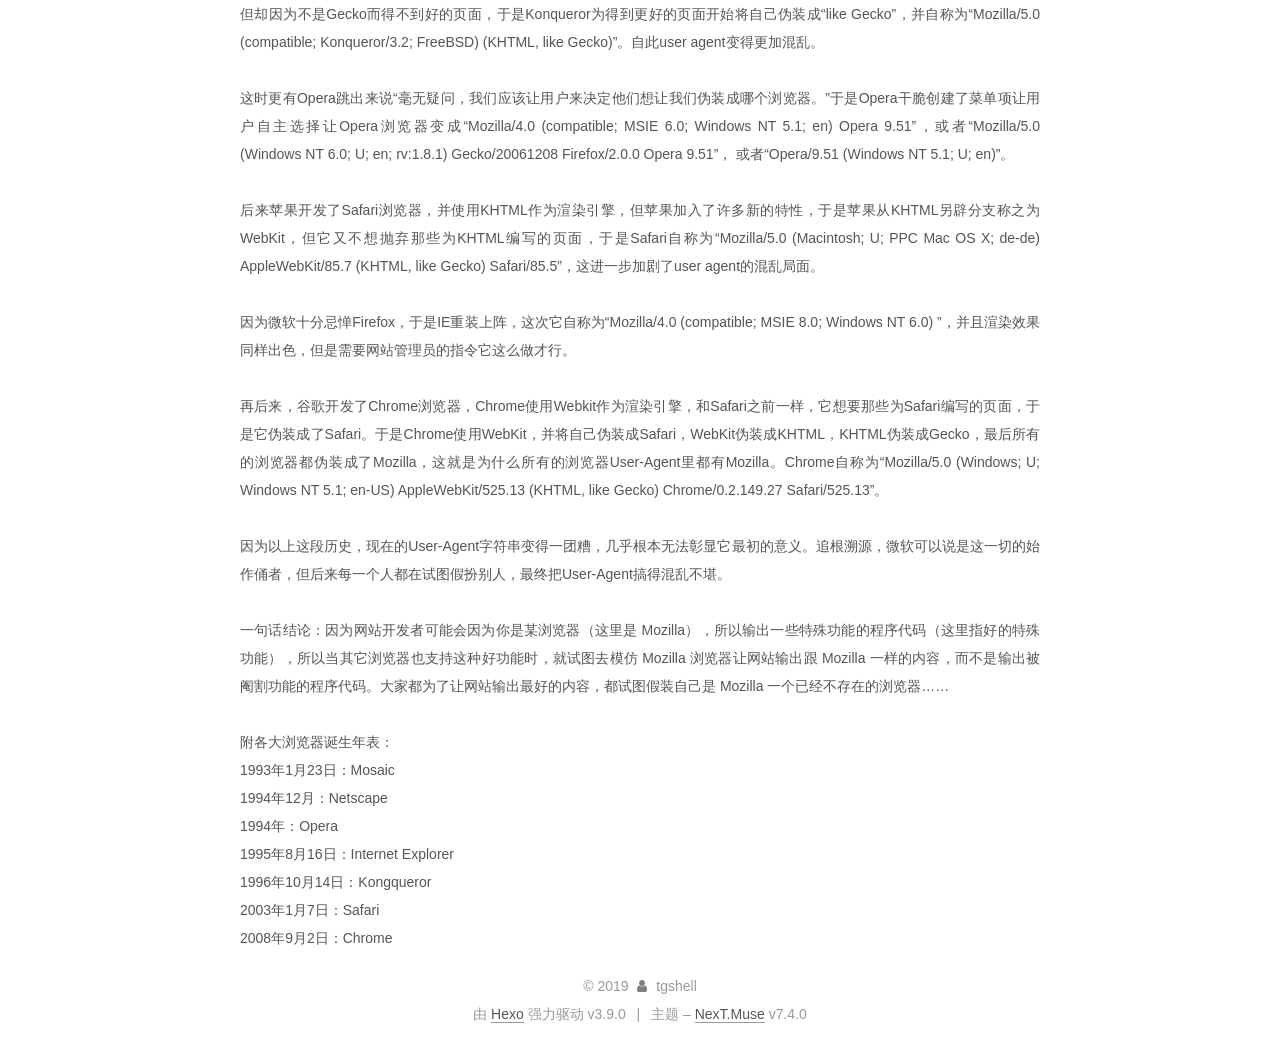
==== commit 2e811a47: "Updated: 2019-12-04 14:59:36" ====
--- a/index.html
+++ b/index.html
@@ -191,7 +191,7 @@
   
   
   <div class="post-block home">
-    <link itemprop="mainEntityOfPage" href="https://tgshell.com/2019/08/30/vscode-fe-format/">
+    <link itemprop="mainEntityOfPage" href="https://tgshell.com/2019/11/07/Javascript原理/进程与线程/">
 
     <span hidden itemprop="author" itemscope itemtype="http://schema.org/Person">
       <meta itemprop="name" content="tgshell">
@@ -205,7 +205,7 @@
       <header class="post-header">
         <h1 class="post-title" itemprop="name headline">
             
-            <a href="/2019/08/30/vscode-fe-format/" class="post-title-link" itemprop="url">VSCODE 前端开发格式化配置</a>
+            <a href="/2019/11/07/Javascript原理/进程与线程/" class="post-title-link" itemprop="url">未命名</a>
           
         </h1>
 
@@ -220,7 +220,7 @@
                 
               
 
-              <time title="创建时间：2019-08-30 16:56:21 / 修改时间：17:03:51" itemprop="dateCreated datePublished" datetime="2019-08-30T16:56:21+08:00">2019-08-30</time>
+              <time title="创建时间：2019-11-07 10:57:16 / 修改时间：10:58:08" itemprop="dateCreated datePublished" datetime="2019-11-07T10:57:16+08:00">2019-11-07</time>
             </span>
           
             
@@ -239,13 +239,99 @@
     <div class="post-body" itemprop="articleBody">
 
       
-          <h2 id="正文之前"><a href="#正文之前" class="headerlink" title="正文之前"></a>正文之前</h2><blockquote>
-<p>文中插件及配置均基于 VSCODE，予以省略，不作赘述。</p>
+          <h3 id="执行顺序"><a href="#执行顺序" class="headerlink" title="执行顺序"></a>执行顺序</h3><figure class="highlight plain"><table><tr><td class="gutter"><pre><span class="line">1</span><br><span class="line">2</span><br><span class="line">3</span><br><span class="line">4</span><br><span class="line">5</span><br><span class="line">6</span><br><span class="line">7</span><br><span class="line">8</span><br><span class="line">9</span><br><span class="line">10</span><br></pre></td><td class="code"><pre><span class="line">const startTime = new Date().getTime();</span><br><span class="line">setTimeout(() =&gt; &#123;</span><br><span class="line">	console.log(&apos;settimeout end&apos;, new Date().getTime() - startTime);</span><br><span class="line">&#125;, 100);</span><br><span class="line">for (let i = 0; i &lt; 50000; i ++) &#123;</span><br><span class="line">	for (let j = 0; j &lt; 50000; j ++) &#123;</span><br><span class="line">		i + j;</span><br><span class="line">    &#125;</span><br><span class="line">&#125;</span><br><span class="line">console.log(&apos;script end&apos;, new Date().getTime() - startTime);</span><br></pre></td></tr></table></figure>
+
+        
+      
+    </div>
+
+    
+    
+    
+      <footer class="post-footer">
+          <div class="post-eof"></div>
+        
+      </footer>
+  </div>
+  
+  
+  
+  </article>
+
+    
+        <article itemscope itemtype="http://schema.org/Article">
+  
+  
+  
+  <div class="post-block home">
+    <link itemprop="mainEntityOfPage" href="https://tgshell.com/2019/08/30/vscode-fe-format/">
+
+    <span hidden itemprop="author" itemscope itemtype="http://schema.org/Person">
+      <meta itemprop="name" content="tgshell">
+      <meta itemprop="description" content="">
+      <meta itemprop="image" content="/images/avatar.gif">
+    </span>
+
+    <span hidden itemprop="publisher" itemscope itemtype="http://schema.org/Organization">
+      <meta itemprop="name" content="WebPoints">
+    </span>
+      <header class="post-header">
+        <h1 class="post-title" itemprop="name headline">
+            
+            <a href="/2019/08/30/vscode-fe-format/" class="post-title-link" itemprop="url">VSCODE 前端开发格式化配置</a>
+          
+        </h1>
+
+        <div class="post-meta">
+            <span class="post-meta-item">
+              <span class="post-meta-item-icon">
+                <i class="fa fa-calendar-o"></i>
+              </span>
+              <span class="post-meta-item-text">发表于</span>
+
+              
+                
+              
+
+              <time title="创建时间：2019-08-30 16:56:21" itemprop="dateCreated datePublished" datetime="2019-08-30T16:56:21+08:00">2019-08-30</time>
+            </span>
+          
+            
+
+            
+              <span class="post-meta-item">
+                <span class="post-meta-item-icon">
+                  <i class="fa fa-calendar-check-o"></i>
+                </span>
+                <span class="post-meta-item-text">更新于</span>
+                <time title="修改时间：2019-12-04 14:58:48" itemprop="dateModified" datetime="2019-12-04T14:58:48+08:00">2019-12-04</time>
+              </span>
+            
+          
+
+          
+
+        </div>
+      </header>
+
+    
+    
+    
+    <div class="post-body" itemprop="articleBody">
+
+      
+          <h2 id="正文之前"><a href="#正文之前" class="headerlink" title="正文之前"></a>正文之前</h2><p>作为开发，总是对代码风格有较高的追求，那就需要趁手的工具，这里介绍一下基于 VSCode 的代码风格管理插件。</p>
+<blockquote>
+<p>文中插件及配置均基于 VSCODE，不作赘述。</p>
 </blockquote>
-<p>作为前端开发，而且有工程需要团队协作开发的时候，代码格式化一直是个复杂的问题。之前也使用过的 Beautify 等插件，但是效果也不太理想。</p>
-<h2 id="使用-prettier-进行格式化"><a href="#使用-prettier-进行格式化" class="headerlink" title="使用 prettier 进行格式化"></a>使用 prettier 进行格式化</h2><p>配置前端相关的开发语言，格式化工具使用 prettier<br><figure class="highlight plain"><table><tr><td class="gutter"><pre><span class="line">1</span><br><span class="line">2</span><br><span class="line">3</span><br><span class="line">4</span><br><span class="line">5</span><br><span class="line">6</span><br><span class="line">7</span><br><span class="line">8</span><br><span class="line">9</span><br><span class="line">10</span><br><span class="line">11</span><br><span class="line">12</span><br><span class="line">13</span><br><span class="line">14</span><br><span class="line">15</span><br></pre></td><td class="code"><pre><span class="line">&quot;[html]&quot;: &#123;</span><br><span class="line">  &quot;editor.defaultFormatter&quot;: &quot;esbenp.prettier-vscode&quot;</span><br><span class="line">&#125;,</span><br><span class="line">&quot;[javascript]&quot;: &#123;</span><br><span class="line">  &quot;editor.defaultFormatter&quot;: &quot;esbenp.prettier-vscode&quot;</span><br><span class="line">&#125;,</span><br><span class="line">&quot;[json]&quot;: &#123;</span><br><span class="line">  &quot;editor.defaultFormatter&quot;: &quot;esbenp.prettier-vscode&quot;</span><br><span class="line">&#125;,</span><br><span class="line">&quot;[jsonc]&quot;: &#123;</span><br><span class="line">  &quot;editor.defaultFormatter&quot;: &quot;vscode.json-language-features&quot;</span><br><span class="line">&#125;,</span><br><span class="line">&quot;[typescript]&quot;: &#123;</span><br><span class="line">  &quot;editor.defaultFormatter&quot;: &quot;esbenp.prettier-vscode&quot;</span><br><span class="line">&#125;</span><br></pre></td></tr></table></figure></p>
+<h2 id="基础配置"><a href="#基础配置" class="headerlink" title="基础配置"></a>基础配置</h2><figure class="highlight plain"><table><tr><td class="gutter"><pre><span class="line">1</span><br><span class="line">2</span><br></pre></td><td class="code"><pre><span class="line">&quot;editor.tabSize&quot;: 2,</span><br><span class="line">&quot;editor.wordWrap&quot;: &quot;on&quot;</span><br></pre></td></tr></table></figure>
+<h2 id="使用-Prettier-进行格式化"><a href="#使用-Prettier-进行格式化" class="headerlink" title="使用 Prettier 进行格式化"></a>使用 Prettier 进行格式化</h2><p>作为前端开发，而且有工程需要团队协作开发的时候，代码格式化一直是个复杂的问题。之前也使用过的 Beautify 等插件，但是效果也不太理想，而 Prettier 的出现基本解决了此问题，详细配置如下：</p>
+<figure class="highlight plain"><table><tr><td class="gutter"><pre><span class="line">1</span><br><span class="line">2</span><br><span class="line">3</span><br><span class="line">4</span><br><span class="line">5</span><br><span class="line">6</span><br><span class="line">7</span><br><span class="line">8</span><br><span class="line">9</span><br><span class="line">10</span><br><span class="line">11</span><br><span class="line">12</span><br><span class="line">13</span><br><span class="line">14</span><br><span class="line">15</span><br></pre></td><td class="code"><pre><span class="line">&quot;[html]&quot;: &#123;</span><br><span class="line">  &quot;editor.defaultFormatter&quot;: &quot;esbenp.prettier-vscode&quot;</span><br><span class="line">&#125;,</span><br><span class="line">&quot;[javascript]&quot;: &#123;</span><br><span class="line">  &quot;editor.defaultFormatter&quot;: &quot;esbenp.prettier-vscode&quot;</span><br><span class="line">&#125;,</span><br><span class="line">&quot;[json]&quot;: &#123;</span><br><span class="line">  &quot;editor.defaultFormatter&quot;: &quot;esbenp.prettier-vscode&quot;</span><br><span class="line">&#125;,</span><br><span class="line">&quot;[jsonc]&quot;: &#123;</span><br><span class="line">  &quot;editor.defaultFormatter&quot;: &quot;vscode.json-language-features&quot;</span><br><span class="line">&#125;,</span><br><span class="line">&quot;[typescript]&quot;: &#123;</span><br><span class="line">  &quot;editor.defaultFormatter&quot;: &quot;esbenp.prettier-vscode&quot;</span><br><span class="line">&#125;</span><br></pre></td></tr></table></figure>
 <p>上面配置完成后，格式化 javascript 代码时会发现默认是双引号，所以修改引号规则为单引号<br><figure class="highlight plain"><table><tr><td class="gutter"><pre><span class="line">1</span><br></pre></td><td class="code"><pre><span class="line">&quot;prettier.singleQuote&quot;: true</span><br></pre></td></tr></table></figure></p>
-<h2 id="VUE-开发"><a href="#VUE-开发" class="headerlink" title="VUE 开发"></a>VUE 开发</h2><figure class="highlight plain"><table><tr><td class="gutter"><pre><span class="line">1</span><br><span class="line">2</span><br><span class="line">3</span><br><span class="line">4</span><br><span class="line">5</span><br><span class="line">6</span><br><span class="line">7</span><br><span class="line">8</span><br><span class="line">9</span><br><span class="line">10</span><br><span class="line">11</span><br><span class="line">12</span><br><span class="line">13</span><br><span class="line">14</span><br><span class="line">15</span><br><span class="line">16</span><br><span class="line">17</span><br><span class="line">18</span><br><span class="line">19</span><br><span class="line">20</span><br><span class="line">21</span><br><span class="line">22</span><br></pre></td><td class="code"><pre><span class="line">// ---------- vetur ----------</span><br><span class="line">&quot;vetur.format.defaultFormatter.html&quot;: &quot;prettyhtml&quot;,</span><br><span class="line">&quot;vetur.format.defaultFormatter.css&quot;: &quot;prettier&quot;,</span><br><span class="line">&quot;vetur.format.defaultFormatter.postcss&quot;: &quot;prettier&quot;,</span><br><span class="line">&quot;vetur.format.defaultFormatter.scss&quot;: &quot;prettier&quot;,</span><br><span class="line">&quot;vetur.format.defaultFormatter.less&quot;: &quot;prettier&quot;,</span><br><span class="line">&quot;vetur.format.defaultFormatter.stylus&quot;: &quot;stylus-supremacy&quot;,</span><br><span class="line">&quot;vetur.format.defaultFormatter.js&quot;: &quot;prettier&quot;,</span><br><span class="line">&quot;vetur.format.defaultFormatter.ts&quot;: &quot;prettier&quot;,</span><br><span class="line">&quot;vetur.format.defaultFormatterOptions&quot;: &#123;</span><br><span class="line">  &quot;js-beautify-html&quot;: &#123;</span><br><span class="line">    &quot;wrap_attributes&quot;: &quot;preserve-aligned&quot; // 可以换成上面任意一种value</span><br><span class="line">  &#125;,</span><br><span class="line">  &quot;prettyhtml&quot;: &#123;</span><br><span class="line">    &quot;singleQuote&quot;: false,</span><br><span class="line">    &quot;sortAttributes&quot;: false,</span><br><span class="line">  &#125;,</span><br><span class="line">  &quot;prettier&quot;: &#123;</span><br><span class="line">    &quot;singleQuote&quot;: true,</span><br><span class="line">    &quot;printWidth&quot;: 200</span><br><span class="line">  &#125;</span><br><span class="line">&#125;</span><br></pre></td></tr></table></figure>
+<h3 id="对-Vue-格式化"><a href="#对-Vue-格式化" class="headerlink" title="对 Vue 格式化"></a>对 Vue 格式化</h3><p>以上为基本配置，笔者目前使用的框架是 Vue，再贴下对应的配置。</p>
+<figure class="highlight plain"><table><tr><td class="gutter"><pre><span class="line">1</span><br><span class="line">2</span><br><span class="line">3</span><br><span class="line">4</span><br><span class="line">5</span><br><span class="line">6</span><br><span class="line">7</span><br><span class="line">8</span><br><span class="line">9</span><br><span class="line">10</span><br><span class="line">11</span><br><span class="line">12</span><br><span class="line">13</span><br><span class="line">14</span><br><span class="line">15</span><br><span class="line">16</span><br><span class="line">17</span><br><span class="line">18</span><br><span class="line">19</span><br><span class="line">20</span><br><span class="line">21</span><br><span class="line">22</span><br><span class="line">23</span><br><span class="line">24</span><br><span class="line">25</span><br></pre></td><td class="code"><pre><span class="line">&quot;[vue]&quot;: &#123;</span><br><span class="line">  &quot;editor.defaultFormatter&quot;: &quot;octref.vetur&quot;</span><br><span class="line">&#125;,</span><br><span class="line">// ---------- vetur ----------</span><br><span class="line">&quot;vetur.format.defaultFormatter.html&quot;: &quot;prettyhtml&quot;,</span><br><span class="line">&quot;vetur.format.defaultFormatter.css&quot;: &quot;prettier&quot;,</span><br><span class="line">&quot;vetur.format.defaultFormatter.postcss&quot;: &quot;prettier&quot;,</span><br><span class="line">&quot;vetur.format.defaultFormatter.scss&quot;: &quot;prettier&quot;,</span><br><span class="line">&quot;vetur.format.defaultFormatter.less&quot;: &quot;prettier&quot;,</span><br><span class="line">&quot;vetur.format.defaultFormatter.stylus&quot;: &quot;stylus-supremacy&quot;,</span><br><span class="line">&quot;vetur.format.defaultFormatter.js&quot;: &quot;prettier&quot;,</span><br><span class="line">&quot;vetur.format.defaultFormatter.ts&quot;: &quot;prettier&quot;,</span><br><span class="line">&quot;vetur.format.defaultFormatterOptions&quot;: &#123;</span><br><span class="line">  &quot;js-beautify-html&quot;: &#123;</span><br><span class="line">    &quot;wrap_attributes&quot;: &quot;preserve-aligned&quot;</span><br><span class="line">  &#125;,</span><br><span class="line">  &quot;prettyhtml&quot;: &#123;</span><br><span class="line">    &quot;singleQuote&quot;: false,</span><br><span class="line">    &quot;sortAttributes&quot;: false,</span><br><span class="line">  &#125;,</span><br><span class="line">  &quot;prettier&quot;: &#123;</span><br><span class="line">    &quot;singleQuote&quot;: true,</span><br><span class="line">    &quot;printWidth&quot;: 200</span><br><span class="line">  &#125;</span><br><span class="line">&#125;</span><br></pre></td></tr></table></figure>
+<h2 id="使用-Eslint-检测代码风格"><a href="#使用-Eslint-检测代码风格" class="headerlink" title="使用 Eslint 检测代码风格"></a>使用 Eslint 检测代码风格</h2><p>再贴一下 eslint 的配置。</p>
+<figure class="highlight plain"><table><tr><td class="gutter"><pre><span class="line">1</span><br><span class="line">2</span><br><span class="line">3</span><br><span class="line">4</span><br><span class="line">5</span><br><span class="line">6</span><br><span class="line">7</span><br><span class="line">8</span><br><span class="line">9</span><br><span class="line">10</span><br><span class="line">11</span><br><span class="line">12</span><br><span class="line">13</span><br><span class="line">14</span><br></pre></td><td class="code"><pre><span class="line">// &quot;eslint.autoFixOnSave&quot;: true, // 全局自动修复配置</span><br><span class="line">// eslint 实时检查语言列表</span><br><span class="line">&quot;eslint.validate&quot;: [</span><br><span class="line">  &quot;javascript&quot;,</span><br><span class="line">  &quot;javascriptreact&quot;,</span><br><span class="line">  &#123;</span><br><span class="line">    &quot;language&quot;: &quot;vue&quot;,</span><br><span class="line">    // &quot;autoFix&quot;: true // 针对语言的自动修复配置</span><br><span class="line">  &#125;,</span><br><span class="line">  &quot;typescript&quot;,</span><br><span class="line">  &quot;typescriptreact&quot;,</span><br><span class="line">  &quot;html&quot;</span><br><span class="line">],</span><br><span class="line">// &quot;eslint.alwaysShowStatus&quot;: true,</span><br></pre></td></tr></table></figure>
 
         
       
@@ -384,7 +470,7 @@
         
           <a href="/archives/">
         
-          <span class="site-state-item-count">2</span>
+          <span class="site-state-item-count">3</span>
           <span class="site-state-item-name">日志</span>
         </a>
       </div>
--- a/css/main.css
+++ b/css/main.css
@@ -1673,7 +1673,7 @@
 }
 .links-of-author a::before,
 .links-of-author span.exturl::before {
-  background: #620b79;
+  background: #f41cab;
   border-radius: 50%;
   content: ' ';
   display: inline-block;
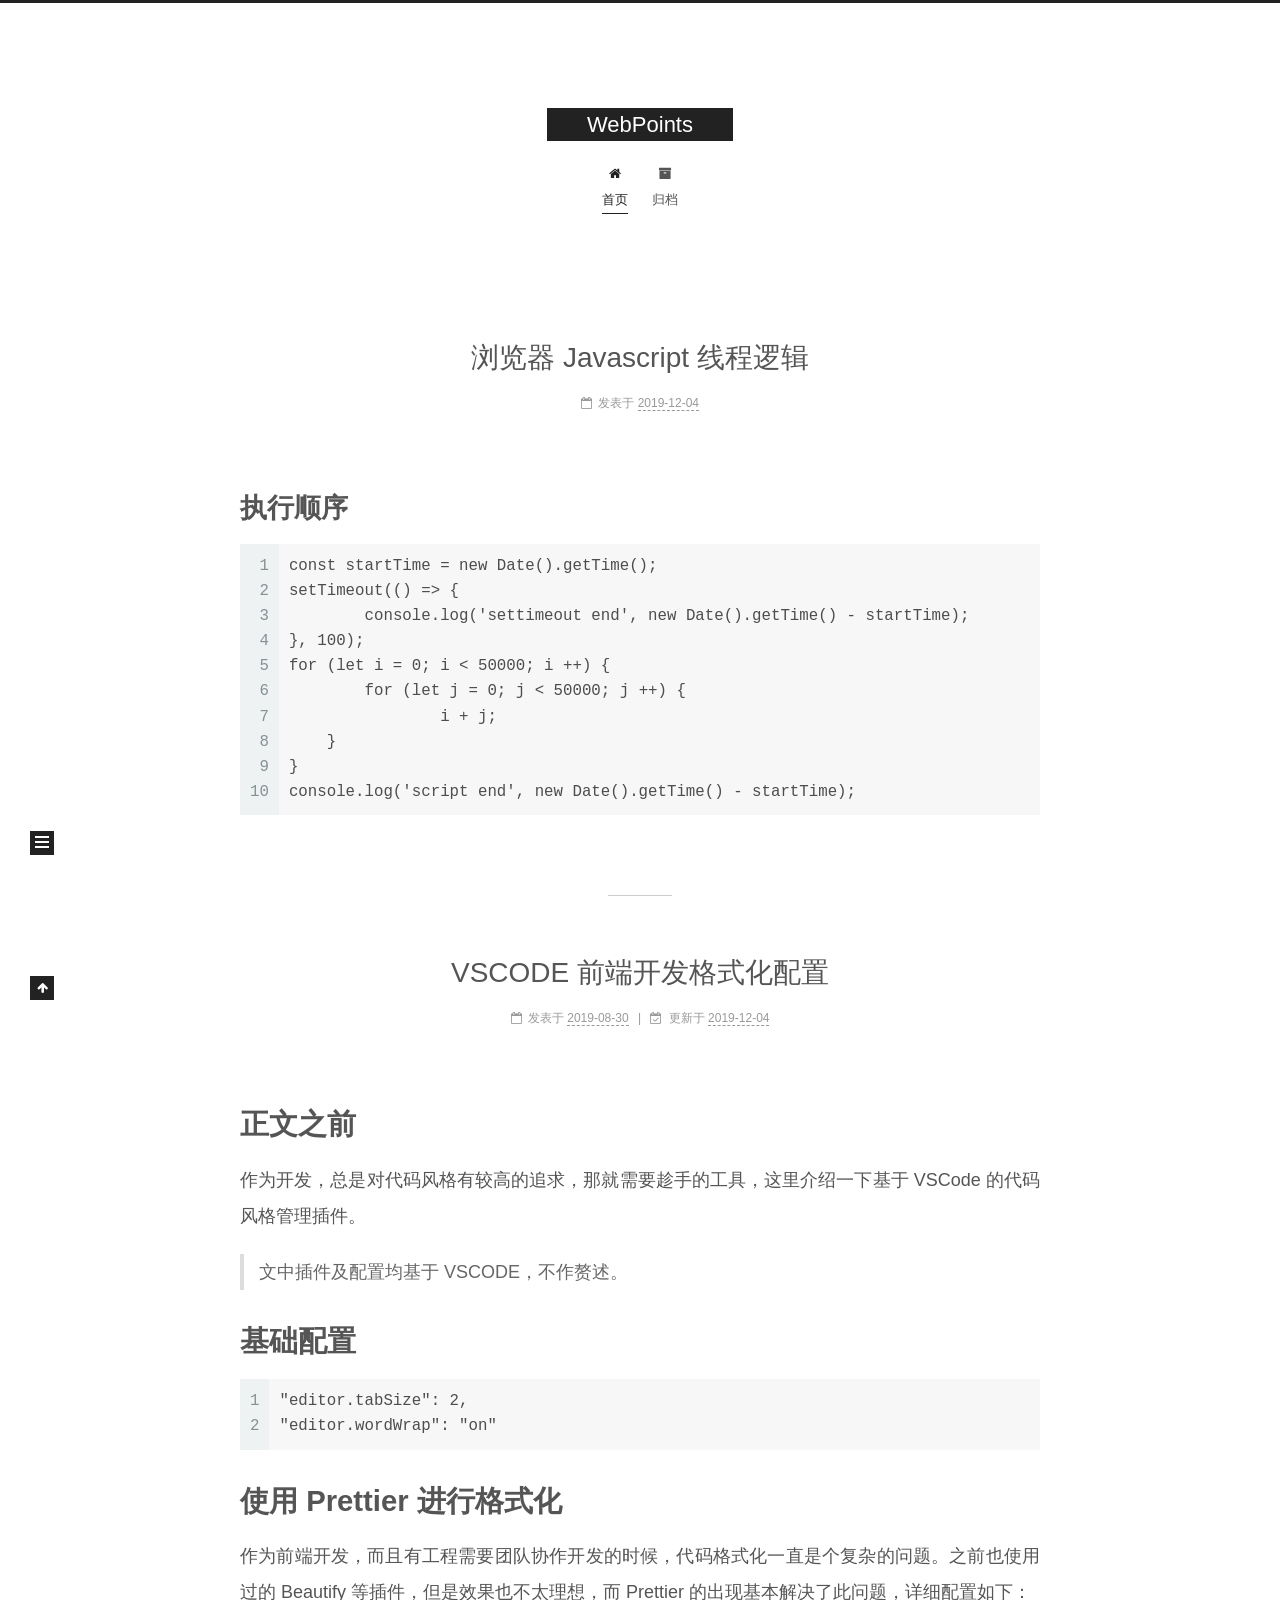
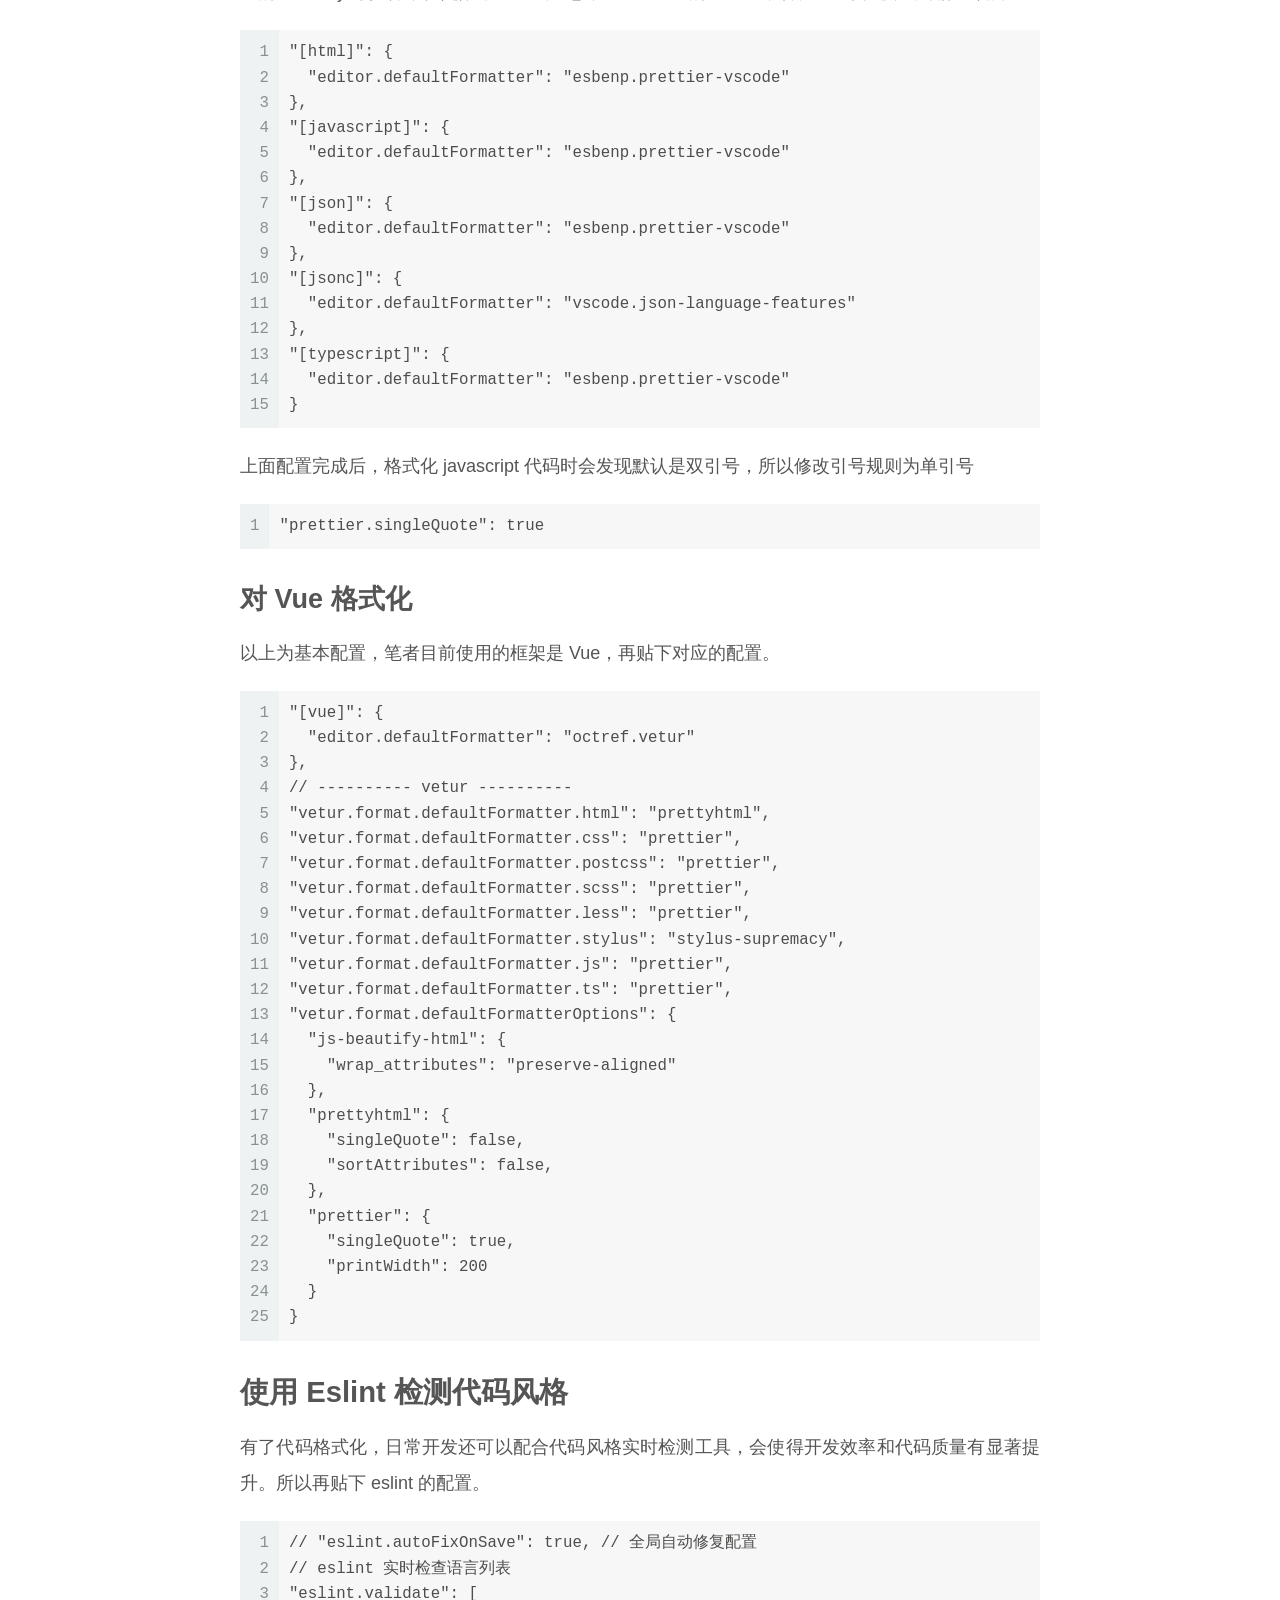
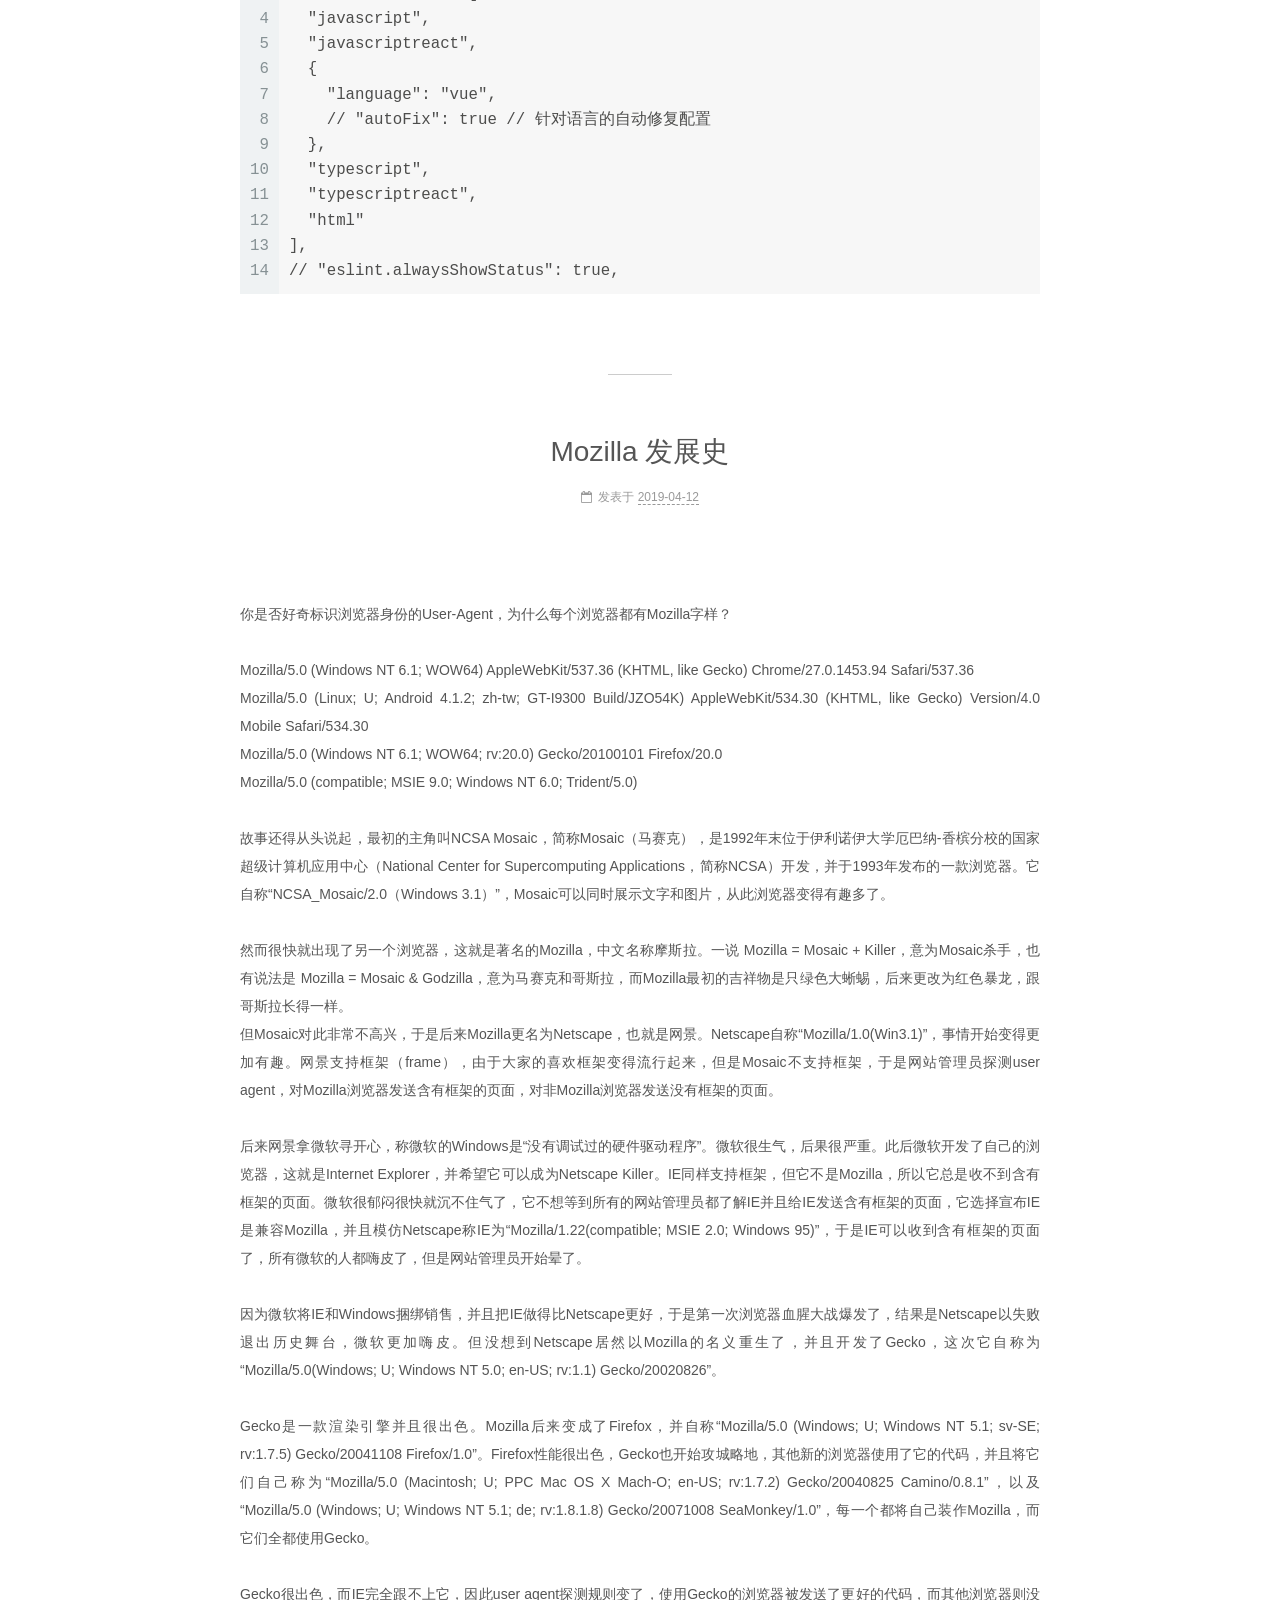
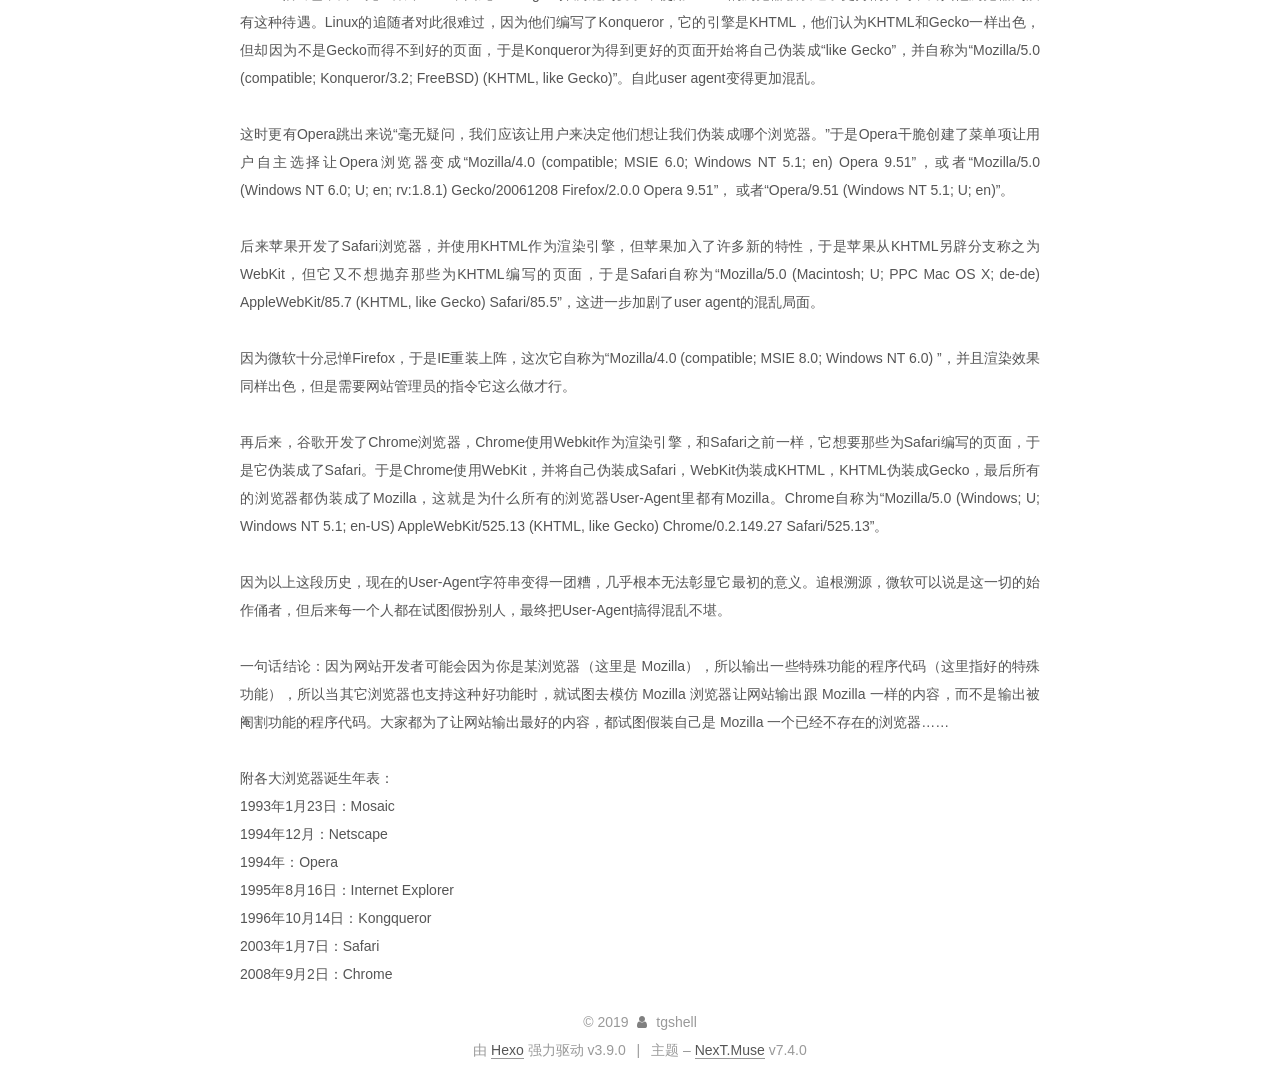
==== commit 1aee0d4b: "Updated: 2019-12-04 15:03:39" ====
--- a/index.html
+++ b/index.html
@@ -191,7 +191,7 @@
   
   
   <div class="post-block home">
-    <link itemprop="mainEntityOfPage" href="https://tgshell.com/2019/11/07/Javascript原理/进程与线程/">
+    <link itemprop="mainEntityOfPage" href="https://tgshell.com/2019/12/04/Javascript原理/进程与线程/">
 
     <span hidden itemprop="author" itemscope itemtype="http://schema.org/Person">
       <meta itemprop="name" content="tgshell">
@@ -205,7 +205,7 @@
       <header class="post-header">
         <h1 class="post-title" itemprop="name headline">
             
-            <a href="/2019/11/07/Javascript原理/进程与线程/" class="post-title-link" itemprop="url">未命名</a>
+            <a href="/2019/12/04/Javascript原理/进程与线程/" class="post-title-link" itemprop="url">浏览器 Javascript 线程逻辑</a>
           
         </h1>
 
@@ -220,7 +220,7 @@
                 
               
 
-              <time title="创建时间：2019-11-07 10:57:16 / 修改时间：10:58:08" itemprop="dateCreated datePublished" datetime="2019-11-07T10:57:16+08:00">2019-11-07</time>
+              <time title="创建时间：2019-12-04 15:00:00 / 修改时间：15:01:20" itemprop="dateCreated datePublished" datetime="2019-12-04T15:00:00+08:00">2019-12-04</time>
             </span>
           
             
@@ -304,7 +304,7 @@
                   <i class="fa fa-calendar-check-o"></i>
                 </span>
                 <span class="post-meta-item-text">更新于</span>
-                <time title="修改时间：2019-12-04 14:58:48" itemprop="dateModified" datetime="2019-12-04T14:58:48+08:00">2019-12-04</time>
+                <time title="修改时间：2019-12-04 15:03:11" itemprop="dateModified" datetime="2019-12-04T15:03:11+08:00">2019-12-04</time>
               </span>
             
           
@@ -330,7 +330,7 @@
 <p>上面配置完成后，格式化 javascript 代码时会发现默认是双引号，所以修改引号规则为单引号<br><figure class="highlight plain"><table><tr><td class="gutter"><pre><span class="line">1</span><br></pre></td><td class="code"><pre><span class="line">&quot;prettier.singleQuote&quot;: true</span><br></pre></td></tr></table></figure></p>
 <h3 id="对-Vue-格式化"><a href="#对-Vue-格式化" class="headerlink" title="对 Vue 格式化"></a>对 Vue 格式化</h3><p>以上为基本配置，笔者目前使用的框架是 Vue，再贴下对应的配置。</p>
 <figure class="highlight plain"><table><tr><td class="gutter"><pre><span class="line">1</span><br><span class="line">2</span><br><span class="line">3</span><br><span class="line">4</span><br><span class="line">5</span><br><span class="line">6</span><br><span class="line">7</span><br><span class="line">8</span><br><span class="line">9</span><br><span class="line">10</span><br><span class="line">11</span><br><span class="line">12</span><br><span class="line">13</span><br><span class="line">14</span><br><span class="line">15</span><br><span class="line">16</span><br><span class="line">17</span><br><span class="line">18</span><br><span class="line">19</span><br><span class="line">20</span><br><span class="line">21</span><br><span class="line">22</span><br><span class="line">23</span><br><span class="line">24</span><br><span class="line">25</span><br></pre></td><td class="code"><pre><span class="line">&quot;[vue]&quot;: &#123;</span><br><span class="line">  &quot;editor.defaultFormatter&quot;: &quot;octref.vetur&quot;</span><br><span class="line">&#125;,</span><br><span class="line">// ---------- vetur ----------</span><br><span class="line">&quot;vetur.format.defaultFormatter.html&quot;: &quot;prettyhtml&quot;,</span><br><span class="line">&quot;vetur.format.defaultFormatter.css&quot;: &quot;prettier&quot;,</span><br><span class="line">&quot;vetur.format.defaultFormatter.postcss&quot;: &quot;prettier&quot;,</span><br><span class="line">&quot;vetur.format.defaultFormatter.scss&quot;: &quot;prettier&quot;,</span><br><span class="line">&quot;vetur.format.defaultFormatter.less&quot;: &quot;prettier&quot;,</span><br><span class="line">&quot;vetur.format.defaultFormatter.stylus&quot;: &quot;stylus-supremacy&quot;,</span><br><span class="line">&quot;vetur.format.defaultFormatter.js&quot;: &quot;prettier&quot;,</span><br><span class="line">&quot;vetur.format.defaultFormatter.ts&quot;: &quot;prettier&quot;,</span><br><span class="line">&quot;vetur.format.defaultFormatterOptions&quot;: &#123;</span><br><span class="line">  &quot;js-beautify-html&quot;: &#123;</span><br><span class="line">    &quot;wrap_attributes&quot;: &quot;preserve-aligned&quot;</span><br><span class="line">  &#125;,</span><br><span class="line">  &quot;prettyhtml&quot;: &#123;</span><br><span class="line">    &quot;singleQuote&quot;: false,</span><br><span class="line">    &quot;sortAttributes&quot;: false,</span><br><span class="line">  &#125;,</span><br><span class="line">  &quot;prettier&quot;: &#123;</span><br><span class="line">    &quot;singleQuote&quot;: true,</span><br><span class="line">    &quot;printWidth&quot;: 200</span><br><span class="line">  &#125;</span><br><span class="line">&#125;</span><br></pre></td></tr></table></figure>
-<h2 id="使用-Eslint-检测代码风格"><a href="#使用-Eslint-检测代码风格" class="headerlink" title="使用 Eslint 检测代码风格"></a>使用 Eslint 检测代码风格</h2><p>再贴一下 eslint 的配置。</p>
+<h2 id="使用-Eslint-检测代码风格"><a href="#使用-Eslint-检测代码风格" class="headerlink" title="使用 Eslint 检测代码风格"></a>使用 Eslint 检测代码风格</h2><p>有了代码格式化，日常开发还可以配合代码风格实时检测工具，会使得开发效率和代码质量有显著提升。所以再贴下 eslint 的配置。</p>
 <figure class="highlight plain"><table><tr><td class="gutter"><pre><span class="line">1</span><br><span class="line">2</span><br><span class="line">3</span><br><span class="line">4</span><br><span class="line">5</span><br><span class="line">6</span><br><span class="line">7</span><br><span class="line">8</span><br><span class="line">9</span><br><span class="line">10</span><br><span class="line">11</span><br><span class="line">12</span><br><span class="line">13</span><br><span class="line">14</span><br></pre></td><td class="code"><pre><span class="line">// &quot;eslint.autoFixOnSave&quot;: true, // 全局自动修复配置</span><br><span class="line">// eslint 实时检查语言列表</span><br><span class="line">&quot;eslint.validate&quot;: [</span><br><span class="line">  &quot;javascript&quot;,</span><br><span class="line">  &quot;javascriptreact&quot;,</span><br><span class="line">  &#123;</span><br><span class="line">    &quot;language&quot;: &quot;vue&quot;,</span><br><span class="line">    // &quot;autoFix&quot;: true // 针对语言的自动修复配置</span><br><span class="line">  &#125;,</span><br><span class="line">  &quot;typescript&quot;,</span><br><span class="line">  &quot;typescriptreact&quot;,</span><br><span class="line">  &quot;html&quot;</span><br><span class="line">],</span><br><span class="line">// &quot;eslint.alwaysShowStatus&quot;: true,</span><br></pre></td></tr></table></figure>
 
         
--- a/css/main.css
+++ b/css/main.css
@@ -1673,7 +1673,7 @@
 }
 .links-of-author a::before,
 .links-of-author span.exturl::before {
-  background: #f41cab;
+  background: #5b6ac7;
   border-radius: 50%;
   content: ' ';
   display: inline-block;
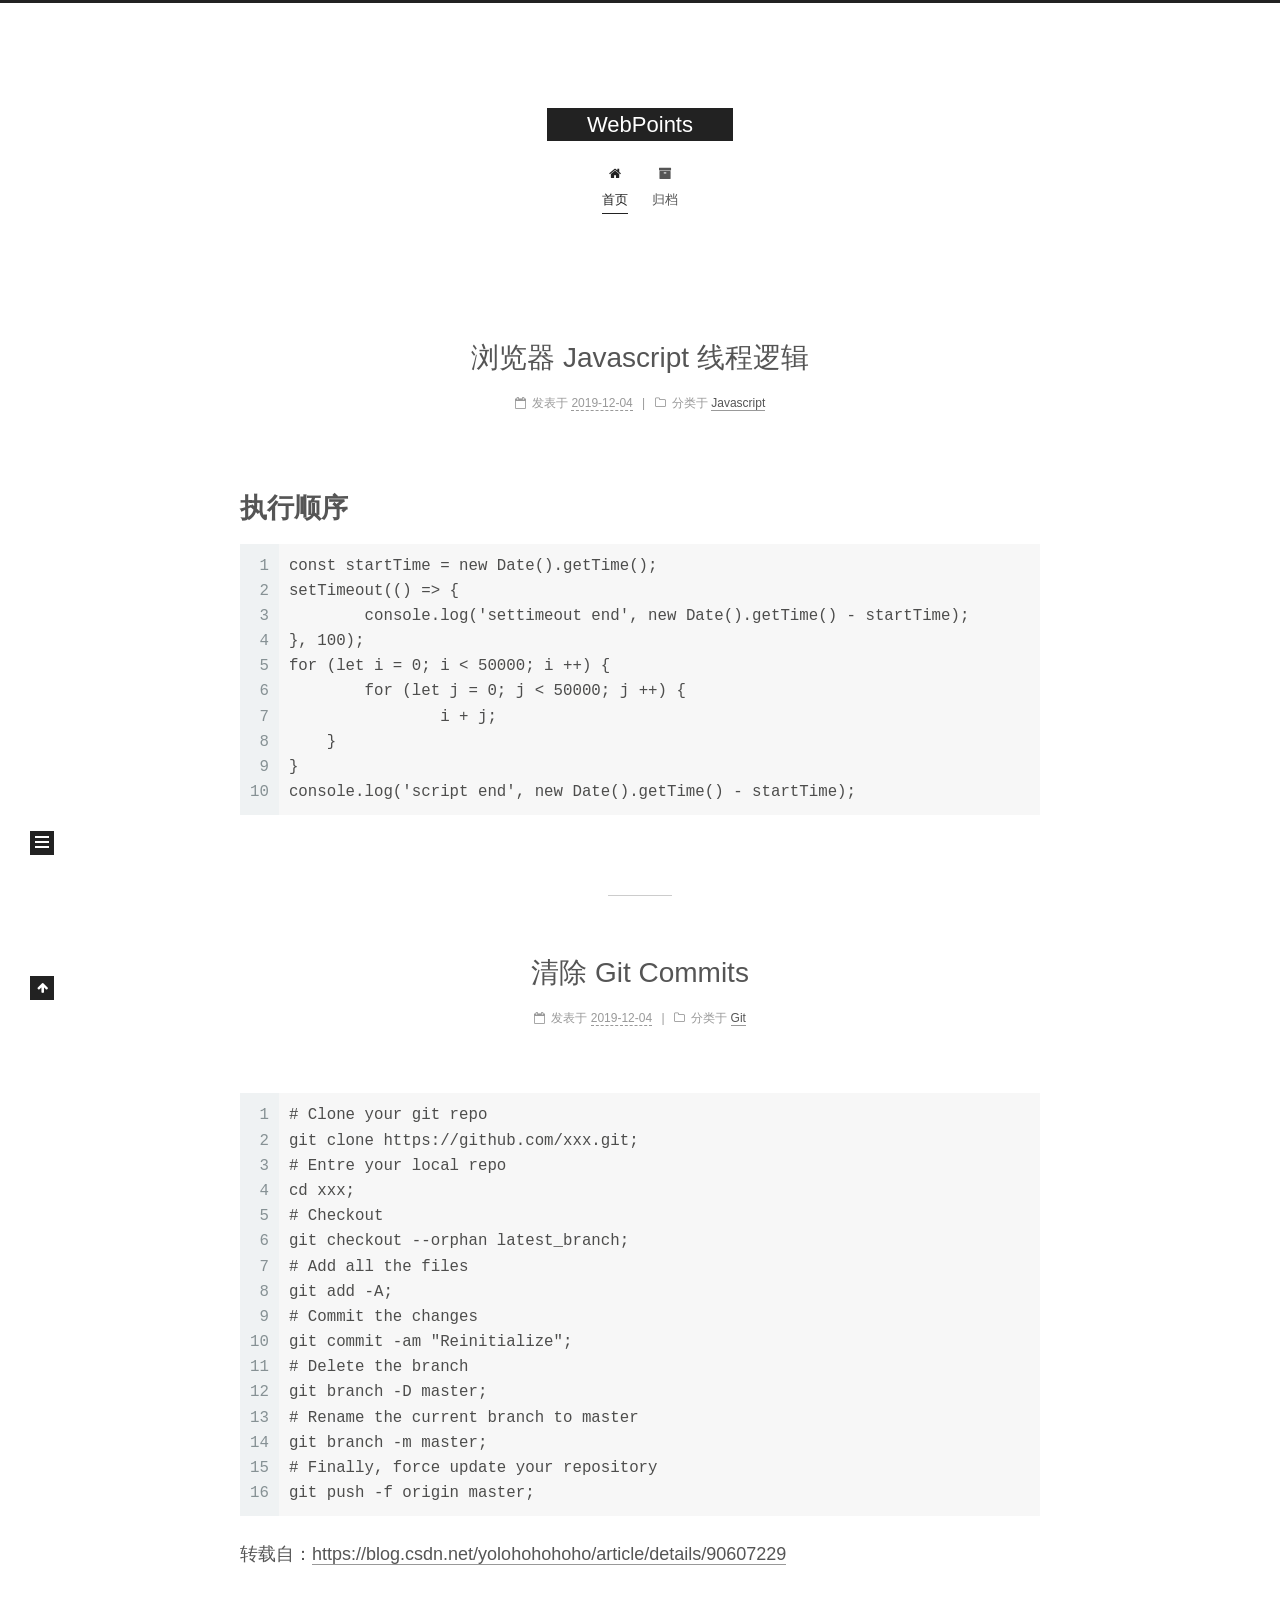
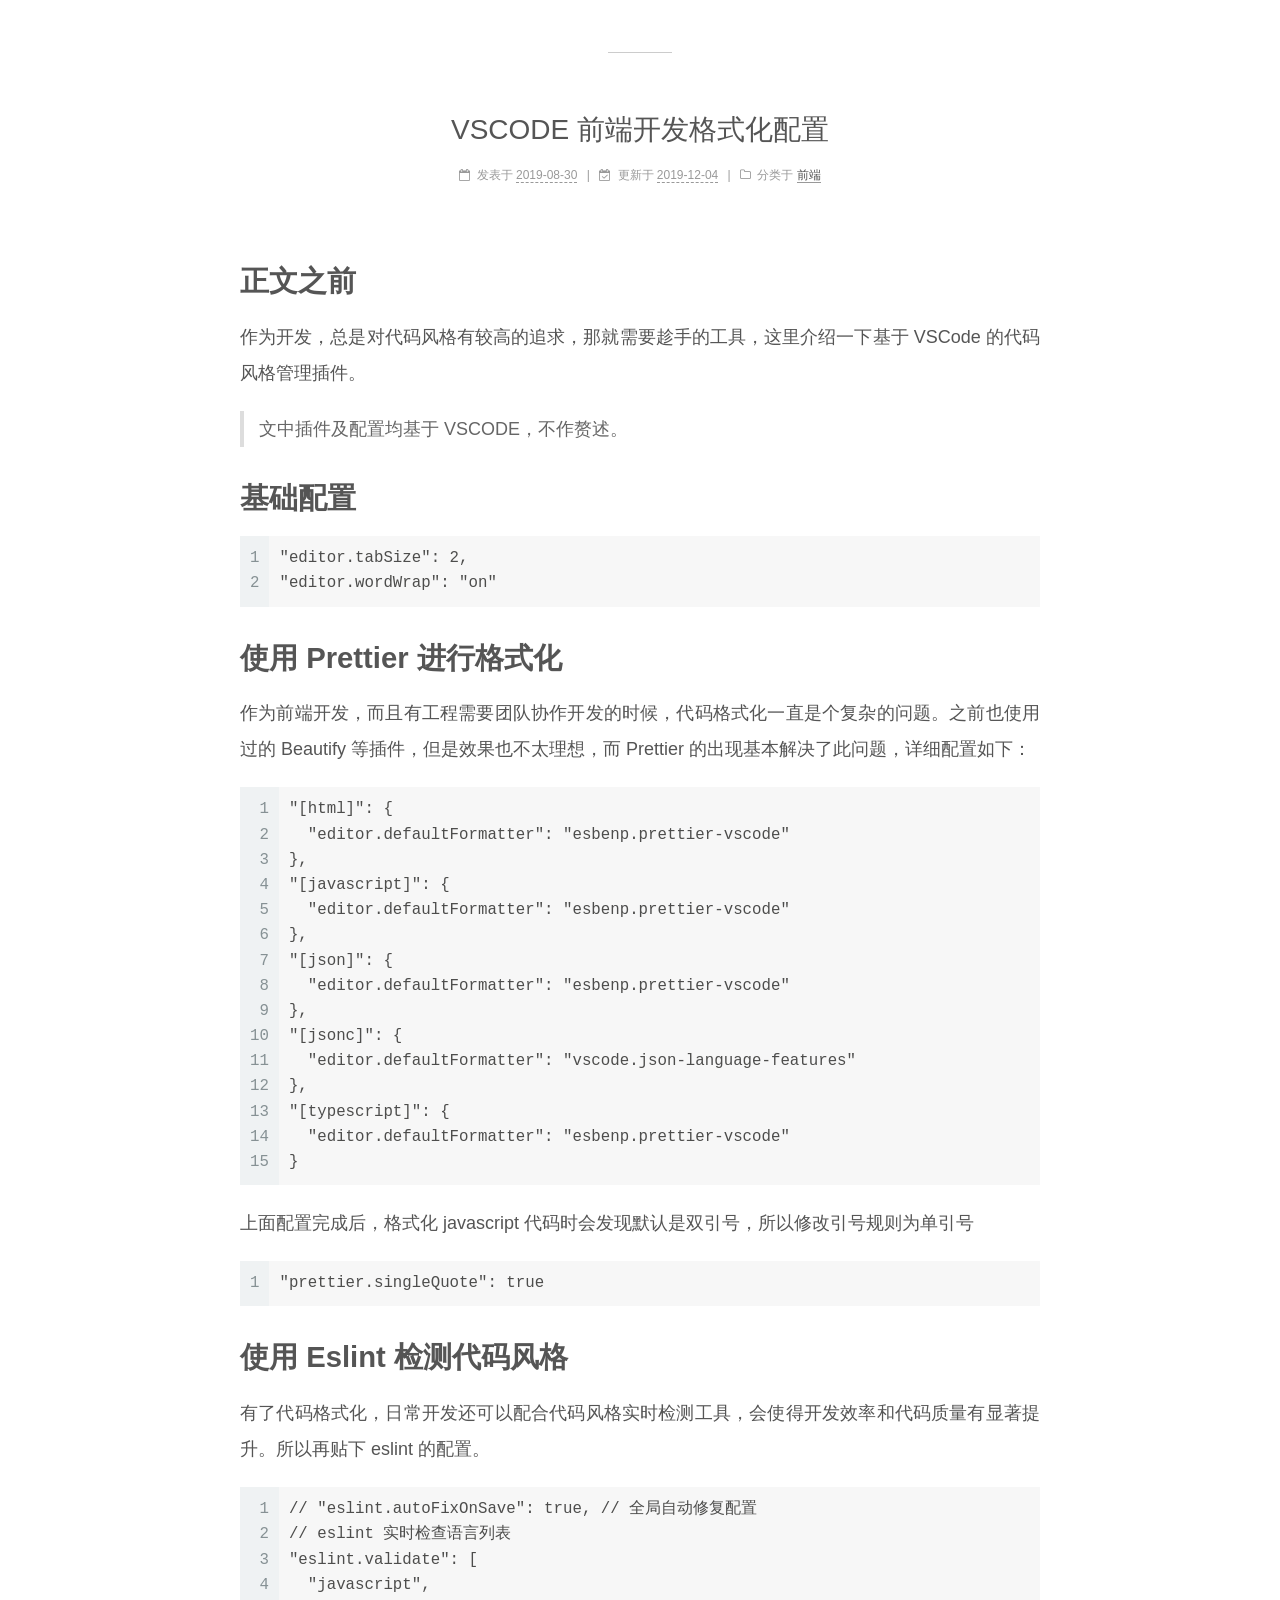
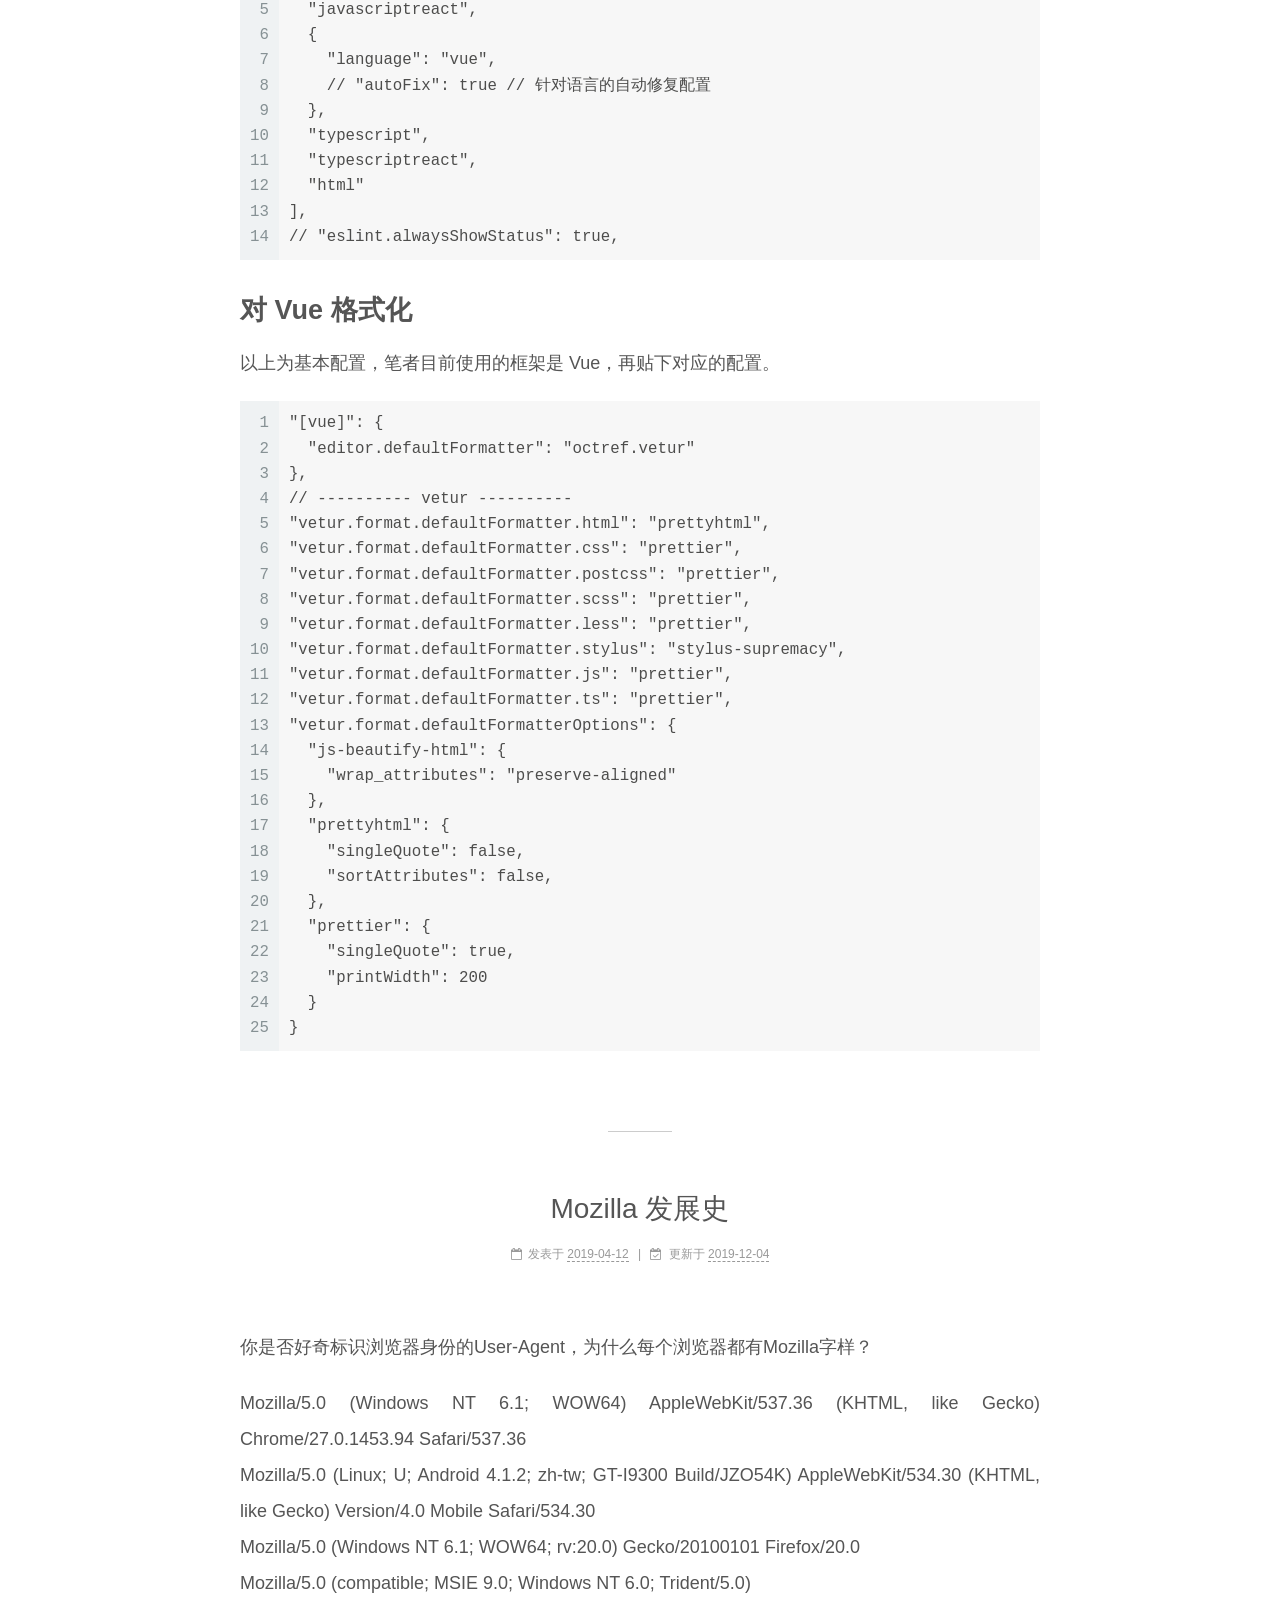
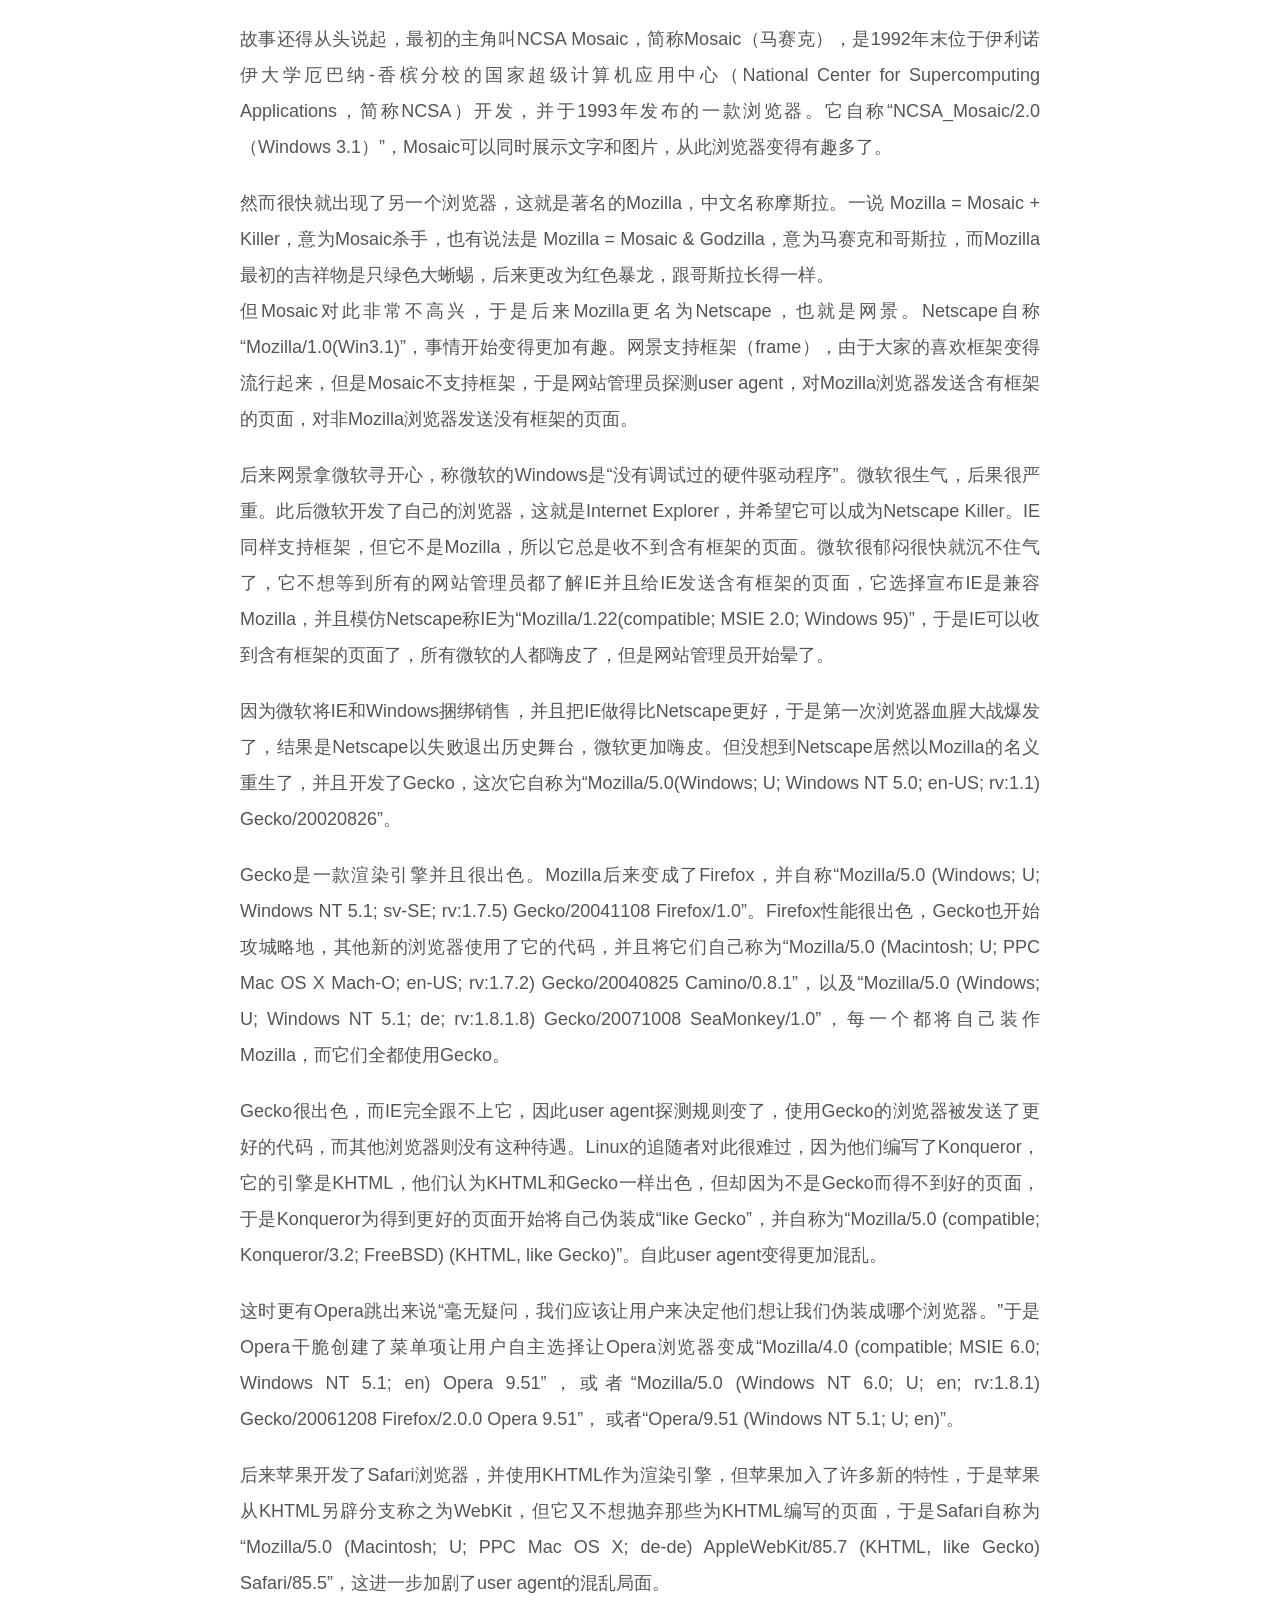
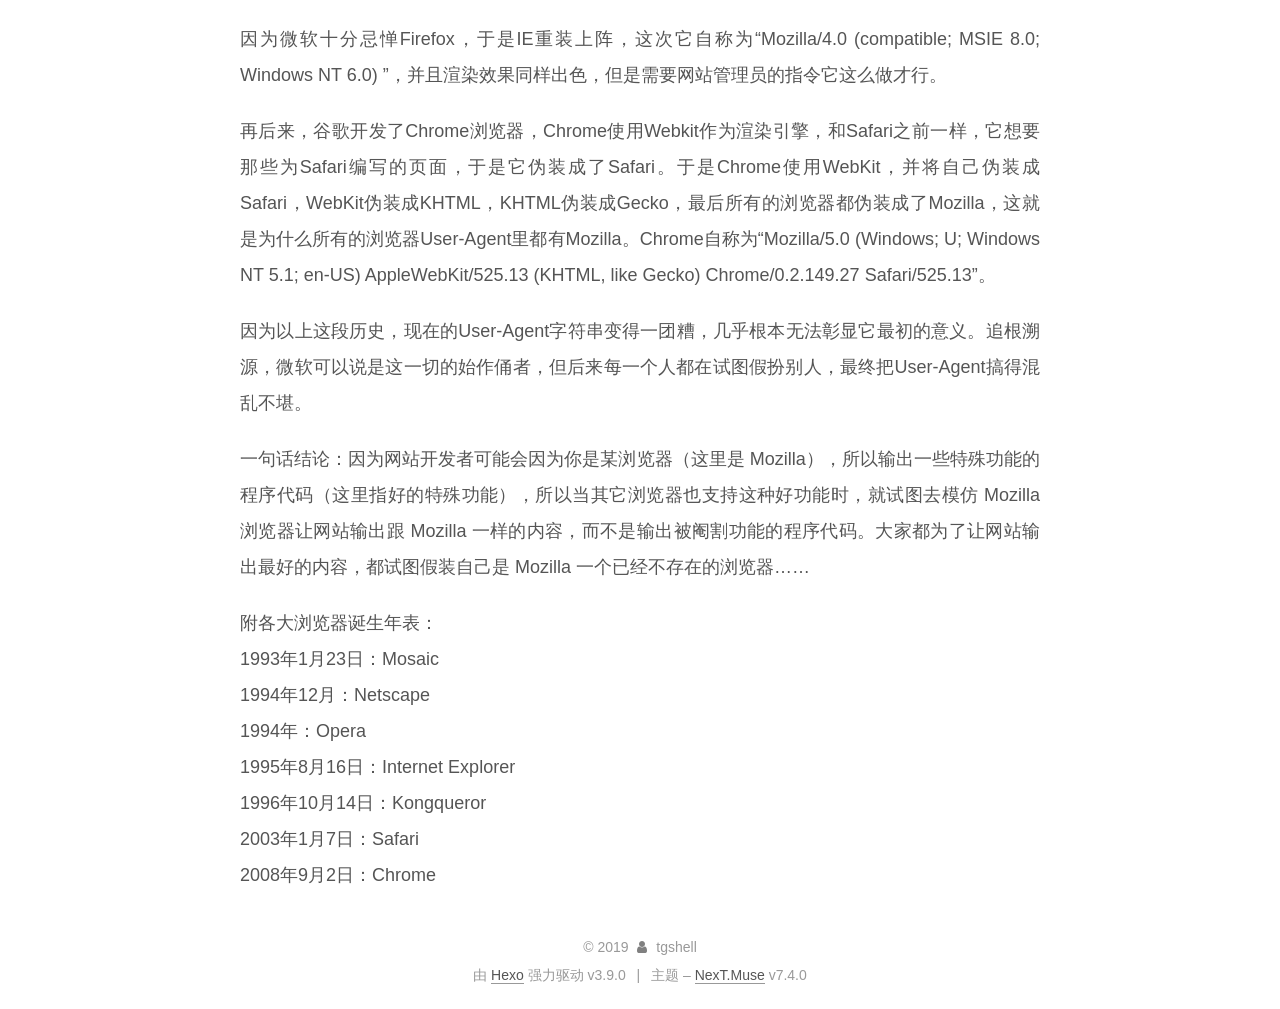
==== commit d532733c: "Updated: 2019-12-04 16:14:17" ====
--- a/index.html
+++ b/index.html
@@ -191,7 +191,7 @@
   
   
   <div class="post-block home">
-    <link itemprop="mainEntityOfPage" href="https://tgshell.com/2019/12/04/Javascript原理/进程与线程/">
+    <link itemprop="mainEntityOfPage" href="https://tgshell.com/2019/12/04/Javascript/进程与线程/">
 
     <span hidden itemprop="author" itemscope itemtype="http://schema.org/Person">
       <meta itemprop="name" content="tgshell">
@@ -205,7 +205,7 @@
       <header class="post-header">
         <h1 class="post-title" itemprop="name headline">
             
-            <a href="/2019/12/04/Javascript原理/进程与线程/" class="post-title-link" itemprop="url">浏览器 Javascript 线程逻辑</a>
+            <a href="/2019/12/04/Javascript/进程与线程/" class="post-title-link" itemprop="url">浏览器 Javascript 线程逻辑</a>
           
         </h1>
 
@@ -220,12 +220,25 @@
                 
               
 
-              <time title="创建时间：2019-12-04 15:00:00 / 修改时间：15:01:20" itemprop="dateCreated datePublished" datetime="2019-12-04T15:00:00+08:00">2019-12-04</time>
+              <time title="创建时间：2019-12-04 15:34:00 / 修改时间：16:08:07" itemprop="dateCreated datePublished" datetime="2019-12-04T15:34:00+08:00">2019-12-04</time>
             </span>
           
             
 
             
+          
+            <span class="post-meta-item">
+              <span class="post-meta-item-icon">
+                <i class="fa fa-folder-o"></i>
+              </span>
+              <span class="post-meta-item-text">分类于</span>
+              
+                <span itemprop="about" itemscope itemtype="http://schema.org/Thing"><a href="/categories/Javascript/" itemprop="url" rel="index"><span itemprop="name">Javascript</span></a></span>
+
+                
+                
+              
+            </span>
           
 
           
@@ -264,7 +277,7 @@
   
   
   <div class="post-block home">
-    <link itemprop="mainEntityOfPage" href="https://tgshell.com/2019/08/30/vscode-fe-format/">
+    <link itemprop="mainEntityOfPage" href="https://tgshell.com/2019/12/04/Git/清除Git-Commits/">
 
     <span hidden itemprop="author" itemscope itemtype="http://schema.org/Person">
       <meta itemprop="name" content="tgshell">
@@ -278,7 +291,94 @@
       <header class="post-header">
         <h1 class="post-title" itemprop="name headline">
             
-            <a href="/2019/08/30/vscode-fe-format/" class="post-title-link" itemprop="url">VSCODE 前端开发格式化配置</a>
+            <a href="/2019/12/04/Git/清除Git-Commits/" class="post-title-link" itemprop="url">清除 Git Commits</a>
+          
+        </h1>
+
+        <div class="post-meta">
+            <span class="post-meta-item">
+              <span class="post-meta-item-icon">
+                <i class="fa fa-calendar-o"></i>
+              </span>
+              <span class="post-meta-item-text">发表于</span>
+
+              
+                
+              
+
+              <time title="创建时间：2019-12-04 15:33:55 / 修改时间：16:08:05" itemprop="dateCreated datePublished" datetime="2019-12-04T15:33:55+08:00">2019-12-04</time>
+            </span>
+          
+            
+
+            
+          
+            <span class="post-meta-item">
+              <span class="post-meta-item-icon">
+                <i class="fa fa-folder-o"></i>
+              </span>
+              <span class="post-meta-item-text">分类于</span>
+              
+                <span itemprop="about" itemscope itemtype="http://schema.org/Thing"><a href="/categories/Git/" itemprop="url" rel="index"><span itemprop="name">Git</span></a></span>
+
+                
+                
+              
+            </span>
+          
+
+          
+
+        </div>
+      </header>
+
+    
+    
+    
+    <div class="post-body" itemprop="articleBody">
+
+      
+          <figure class="highlight plain"><table><tr><td class="gutter"><pre><span class="line">1</span><br><span class="line">2</span><br><span class="line">3</span><br><span class="line">4</span><br><span class="line">5</span><br><span class="line">6</span><br><span class="line">7</span><br><span class="line">8</span><br><span class="line">9</span><br><span class="line">10</span><br><span class="line">11</span><br><span class="line">12</span><br><span class="line">13</span><br><span class="line">14</span><br><span class="line">15</span><br><span class="line">16</span><br></pre></td><td class="code"><pre><span class="line"># Clone your git repo</span><br><span class="line">git clone https://github.com/xxx.git;</span><br><span class="line"># Entre your local repo</span><br><span class="line">cd xxx;</span><br><span class="line"># Checkout</span><br><span class="line">git checkout --orphan latest_branch;</span><br><span class="line"># Add all the files</span><br><span class="line">git add -A;</span><br><span class="line"># Commit the changes</span><br><span class="line">git commit -am &quot;Reinitialize&quot;;</span><br><span class="line"># Delete the branch</span><br><span class="line">git branch -D master;</span><br><span class="line"># Rename the current branch to master</span><br><span class="line">git branch -m master;</span><br><span class="line"># Finally, force update your repository</span><br><span class="line">git push -f origin master;</span><br></pre></td></tr></table></figure>
+<p>转载自：<a href="https://blog.csdn.net/yolohohohoho/article/details/90607229" target="_blank" rel="noopener">https://blog.csdn.net/yolohohohoho/article/details/90607229</a></p>
+
+        
+      
+    </div>
+
+    
+    
+    
+      <footer class="post-footer">
+          <div class="post-eof"></div>
+        
+      </footer>
+  </div>
+  
+  
+  
+  </article>
+
+    
+        <article itemscope itemtype="http://schema.org/Article">
+  
+  
+  
+  <div class="post-block home">
+    <link itemprop="mainEntityOfPage" href="https://tgshell.com/2019/08/30/FE/vscode-fe-format/">
+
+    <span hidden itemprop="author" itemscope itemtype="http://schema.org/Person">
+      <meta itemprop="name" content="tgshell">
+      <meta itemprop="description" content="">
+      <meta itemprop="image" content="/images/avatar.gif">
+    </span>
+
+    <span hidden itemprop="publisher" itemscope itemtype="http://schema.org/Organization">
+      <meta itemprop="name" content="WebPoints">
+    </span>
+      <header class="post-header">
+        <h1 class="post-title" itemprop="name headline">
+            
+            <a href="/2019/08/30/FE/vscode-fe-format/" class="post-title-link" itemprop="url">VSCODE 前端开发格式化配置</a>
           
         </h1>
 
@@ -304,9 +404,22 @@
                   <i class="fa fa-calendar-check-o"></i>
                 </span>
                 <span class="post-meta-item-text">更新于</span>
-                <time title="修改时间：2019-12-04 15:03:11" itemprop="dateModified" datetime="2019-12-04T15:03:11+08:00">2019-12-04</time>
-              </span>
-            
+                <time title="修改时间：2019-12-04 16:08:01" itemprop="dateModified" datetime="2019-12-04T16:08:01+08:00">2019-12-04</time>
+              </span>
+            
+          
+            <span class="post-meta-item">
+              <span class="post-meta-item-icon">
+                <i class="fa fa-folder-o"></i>
+              </span>
+              <span class="post-meta-item-text">分类于</span>
+              
+                <span itemprop="about" itemscope itemtype="http://schema.org/Thing"><a href="/categories/前端/" itemprop="url" rel="index"><span itemprop="name">前端</span></a></span>
+
+                
+                
+              
+            </span>
           
 
           
@@ -328,10 +441,10 @@
 <h2 id="使用-Prettier-进行格式化"><a href="#使用-Prettier-进行格式化" class="headerlink" title="使用 Prettier 进行格式化"></a>使用 Prettier 进行格式化</h2><p>作为前端开发，而且有工程需要团队协作开发的时候，代码格式化一直是个复杂的问题。之前也使用过的 Beautify 等插件，但是效果也不太理想，而 Prettier 的出现基本解决了此问题，详细配置如下：</p>
 <figure class="highlight plain"><table><tr><td class="gutter"><pre><span class="line">1</span><br><span class="line">2</span><br><span class="line">3</span><br><span class="line">4</span><br><span class="line">5</span><br><span class="line">6</span><br><span class="line">7</span><br><span class="line">8</span><br><span class="line">9</span><br><span class="line">10</span><br><span class="line">11</span><br><span class="line">12</span><br><span class="line">13</span><br><span class="line">14</span><br><span class="line">15</span><br></pre></td><td class="code"><pre><span class="line">&quot;[html]&quot;: &#123;</span><br><span class="line">  &quot;editor.defaultFormatter&quot;: &quot;esbenp.prettier-vscode&quot;</span><br><span class="line">&#125;,</span><br><span class="line">&quot;[javascript]&quot;: &#123;</span><br><span class="line">  &quot;editor.defaultFormatter&quot;: &quot;esbenp.prettier-vscode&quot;</span><br><span class="line">&#125;,</span><br><span class="line">&quot;[json]&quot;: &#123;</span><br><span class="line">  &quot;editor.defaultFormatter&quot;: &quot;esbenp.prettier-vscode&quot;</span><br><span class="line">&#125;,</span><br><span class="line">&quot;[jsonc]&quot;: &#123;</span><br><span class="line">  &quot;editor.defaultFormatter&quot;: &quot;vscode.json-language-features&quot;</span><br><span class="line">&#125;,</span><br><span class="line">&quot;[typescript]&quot;: &#123;</span><br><span class="line">  &quot;editor.defaultFormatter&quot;: &quot;esbenp.prettier-vscode&quot;</span><br><span class="line">&#125;</span><br></pre></td></tr></table></figure>
 <p>上面配置完成后，格式化 javascript 代码时会发现默认是双引号，所以修改引号规则为单引号<br><figure class="highlight plain"><table><tr><td class="gutter"><pre><span class="line">1</span><br></pre></td><td class="code"><pre><span class="line">&quot;prettier.singleQuote&quot;: true</span><br></pre></td></tr></table></figure></p>
+<h2 id="使用-Eslint-检测代码风格"><a href="#使用-Eslint-检测代码风格" class="headerlink" title="使用 Eslint 检测代码风格"></a>使用 Eslint 检测代码风格</h2><p>有了代码格式化，日常开发还可以配合代码风格实时检测工具，会使得开发效率和代码质量有显著提升。所以再贴下 eslint 的配置。</p>
+<figure class="highlight plain"><table><tr><td class="gutter"><pre><span class="line">1</span><br><span class="line">2</span><br><span class="line">3</span><br><span class="line">4</span><br><span class="line">5</span><br><span class="line">6</span><br><span class="line">7</span><br><span class="line">8</span><br><span class="line">9</span><br><span class="line">10</span><br><span class="line">11</span><br><span class="line">12</span><br><span class="line">13</span><br><span class="line">14</span><br></pre></td><td class="code"><pre><span class="line">// &quot;eslint.autoFixOnSave&quot;: true, // 全局自动修复配置</span><br><span class="line">// eslint 实时检查语言列表</span><br><span class="line">&quot;eslint.validate&quot;: [</span><br><span class="line">  &quot;javascript&quot;,</span><br><span class="line">  &quot;javascriptreact&quot;,</span><br><span class="line">  &#123;</span><br><span class="line">    &quot;language&quot;: &quot;vue&quot;,</span><br><span class="line">    // &quot;autoFix&quot;: true // 针对语言的自动修复配置</span><br><span class="line">  &#125;,</span><br><span class="line">  &quot;typescript&quot;,</span><br><span class="line">  &quot;typescriptreact&quot;,</span><br><span class="line">  &quot;html&quot;</span><br><span class="line">],</span><br><span class="line">// &quot;eslint.alwaysShowStatus&quot;: true,</span><br></pre></td></tr></table></figure>
 <h3 id="对-Vue-格式化"><a href="#对-Vue-格式化" class="headerlink" title="对 Vue 格式化"></a>对 Vue 格式化</h3><p>以上为基本配置，笔者目前使用的框架是 Vue，再贴下对应的配置。</p>
 <figure class="highlight plain"><table><tr><td class="gutter"><pre><span class="line">1</span><br><span class="line">2</span><br><span class="line">3</span><br><span class="line">4</span><br><span class="line">5</span><br><span class="line">6</span><br><span class="line">7</span><br><span class="line">8</span><br><span class="line">9</span><br><span class="line">10</span><br><span class="line">11</span><br><span class="line">12</span><br><span class="line">13</span><br><span class="line">14</span><br><span class="line">15</span><br><span class="line">16</span><br><span class="line">17</span><br><span class="line">18</span><br><span class="line">19</span><br><span class="line">20</span><br><span class="line">21</span><br><span class="line">22</span><br><span class="line">23</span><br><span class="line">24</span><br><span class="line">25</span><br></pre></td><td class="code"><pre><span class="line">&quot;[vue]&quot;: &#123;</span><br><span class="line">  &quot;editor.defaultFormatter&quot;: &quot;octref.vetur&quot;</span><br><span class="line">&#125;,</span><br><span class="line">// ---------- vetur ----------</span><br><span class="line">&quot;vetur.format.defaultFormatter.html&quot;: &quot;prettyhtml&quot;,</span><br><span class="line">&quot;vetur.format.defaultFormatter.css&quot;: &quot;prettier&quot;,</span><br><span class="line">&quot;vetur.format.defaultFormatter.postcss&quot;: &quot;prettier&quot;,</span><br><span class="line">&quot;vetur.format.defaultFormatter.scss&quot;: &quot;prettier&quot;,</span><br><span class="line">&quot;vetur.format.defaultFormatter.less&quot;: &quot;prettier&quot;,</span><br><span class="line">&quot;vetur.format.defaultFormatter.stylus&quot;: &quot;stylus-supremacy&quot;,</span><br><span class="line">&quot;vetur.format.defaultFormatter.js&quot;: &quot;prettier&quot;,</span><br><span class="line">&quot;vetur.format.defaultFormatter.ts&quot;: &quot;prettier&quot;,</span><br><span class="line">&quot;vetur.format.defaultFormatterOptions&quot;: &#123;</span><br><span class="line">  &quot;js-beautify-html&quot;: &#123;</span><br><span class="line">    &quot;wrap_attributes&quot;: &quot;preserve-aligned&quot;</span><br><span class="line">  &#125;,</span><br><span class="line">  &quot;prettyhtml&quot;: &#123;</span><br><span class="line">    &quot;singleQuote&quot;: false,</span><br><span class="line">    &quot;sortAttributes&quot;: false,</span><br><span class="line">  &#125;,</span><br><span class="line">  &quot;prettier&quot;: &#123;</span><br><span class="line">    &quot;singleQuote&quot;: true,</span><br><span class="line">    &quot;printWidth&quot;: 200</span><br><span class="line">  &#125;</span><br><span class="line">&#125;</span><br></pre></td></tr></table></figure>
-<h2 id="使用-Eslint-检测代码风格"><a href="#使用-Eslint-检测代码风格" class="headerlink" title="使用 Eslint 检测代码风格"></a>使用 Eslint 检测代码风格</h2><p>有了代码格式化，日常开发还可以配合代码风格实时检测工具，会使得开发效率和代码质量有显著提升。所以再贴下 eslint 的配置。</p>
-<figure class="highlight plain"><table><tr><td class="gutter"><pre><span class="line">1</span><br><span class="line">2</span><br><span class="line">3</span><br><span class="line">4</span><br><span class="line">5</span><br><span class="line">6</span><br><span class="line">7</span><br><span class="line">8</span><br><span class="line">9</span><br><span class="line">10</span><br><span class="line">11</span><br><span class="line">12</span><br><span class="line">13</span><br><span class="line">14</span><br></pre></td><td class="code"><pre><span class="line">// &quot;eslint.autoFixOnSave&quot;: true, // 全局自动修复配置</span><br><span class="line">// eslint 实时检查语言列表</span><br><span class="line">&quot;eslint.validate&quot;: [</span><br><span class="line">  &quot;javascript&quot;,</span><br><span class="line">  &quot;javascriptreact&quot;,</span><br><span class="line">  &#123;</span><br><span class="line">    &quot;language&quot;: &quot;vue&quot;,</span><br><span class="line">    // &quot;autoFix&quot;: true // 针对语言的自动修复配置</span><br><span class="line">  &#125;,</span><br><span class="line">  &quot;typescript&quot;,</span><br><span class="line">  &quot;typescriptreact&quot;,</span><br><span class="line">  &quot;html&quot;</span><br><span class="line">],</span><br><span class="line">// &quot;eslint.alwaysShowStatus&quot;: true,</span><br></pre></td></tr></table></figure>
 
         
       
@@ -356,7 +469,7 @@
   
   
   <div class="post-block home">
-    <link itemprop="mainEntityOfPage" href="https://tgshell.com/2019/04/12/mozilla-history/">
+    <link itemprop="mainEntityOfPage" href="https://tgshell.com/2019/04/12/Story/mozilla-history/">
 
     <span hidden itemprop="author" itemscope itemtype="http://schema.org/Person">
       <meta itemprop="name" content="tgshell">
@@ -370,7 +483,7 @@
       <header class="post-header">
         <h1 class="post-title" itemprop="name headline">
             
-            <a href="/2019/04/12/mozilla-history/" class="post-title-link" itemprop="url">Mozilla 发展史</a>
+            <a href="/2019/04/12/Story/mozilla-history/" class="post-title-link" itemprop="url">Mozilla 发展史</a>
           
         </h1>
 
@@ -385,11 +498,19 @@
                 
               
 
-              <time title="创建时间：2019-04-12 16:33:37 / 修改时间：17:46:45" itemprop="dateCreated datePublished" datetime="2019-04-12T16:33:37+08:00">2019-04-12</time>
+              <time title="创建时间：2019-04-12 16:33:37" itemprop="dateCreated datePublished" datetime="2019-04-12T16:33:37+08:00">2019-04-12</time>
             </span>
           
             
 
+            
+              <span class="post-meta-item">
+                <span class="post-meta-item-icon">
+                  <i class="fa fa-calendar-check-o"></i>
+                </span>
+                <span class="post-meta-item-text">更新于</span>
+                <time title="修改时间：2019-12-04 16:09:23" itemprop="dateModified" datetime="2019-12-04T16:09:23+08:00">2019-12-04</time>
+              </span>
             
           
 
@@ -404,7 +525,21 @@
     <div class="post-body" itemprop="articleBody">
 
       
-          <div style="font-size: 14px;"><br>  你是否好奇标识浏览器身份的User-Agent，为什么每个浏览器都有Mozilla字样？<br><br>  Mozilla/5.0 (Windows NT 6.1; WOW64) AppleWebKit/537.36 (KHTML, like Gecko) Chrome/27.0.1453.94 Safari/537.36<br>  Mozilla/5.0 (Linux; U; Android 4.1.2; zh-tw; GT-I9300 Build/JZO54K) AppleWebKit/534.30 (KHTML, like Gecko) Version/4.0 Mobile Safari/534.30<br>  Mozilla/5.0 (Windows NT 6.1; WOW64; rv:20.0) Gecko/20100101 Firefox/20.0<br>  Mozilla/5.0 (compatible; MSIE 9.0; Windows NT 6.0; Trident/5.0)<br><br>  故事还得从头说起，最初的主角叫NCSA Mosaic，简称Mosaic（马赛克），是1992年末位于伊利诺伊大学厄巴纳-香槟分校的国家超级计算机应用中心（National Center for Supercomputing Applications，简称NCSA）开发，并于1993年发布的一款浏览器。它自称“NCSA_Mosaic/2.0（Windows 3.1）”，Mosaic可以同时展示文字和图片，从此浏览器变得有趣多了。<br><br>  然而很快就出现了另一个浏览器，这就是著名的Mozilla，中文名称摩斯拉。一说 Mozilla = Mosaic + Killer，意为Mosaic杀手，也有说法是 Mozilla = Mosaic &amp; Godzilla，意为马赛克和哥斯拉，而Mozilla最初的吉祥物是只绿色大蜥蜴，后来更改为红色暴龙，跟哥斯拉长得一样。<br>  但Mosaic对此非常不高兴，于是后来Mozilla更名为Netscape，也就是网景。Netscape自称“Mozilla/1.0(Win3.1)”，事情开始变得更加有趣。网景支持框架（frame），由于大家的喜欢框架变得流行起来，但是Mosaic不支持框架，于是网站管理员探测user agent，对Mozilla浏览器发送含有框架的页面，对非Mozilla浏览器发送没有框架的页面。<br><br>  后来网景拿微软寻开心，称微软的Windows是“没有调试过的硬件驱动程序”。微软很生气，后果很严重。此后微软开发了自己的浏览器，这就是Internet Explorer，并希望它可以成为Netscape Killer。IE同样支持框架，但它不是Mozilla，所以它总是收不到含有框架的页面。微软很郁闷很快就沉不住气了，它不想等到所有的网站管理员都了解IE并且给IE发送含有框架的页面，它选择宣布IE是兼容Mozilla，并且模仿Netscape称IE为“Mozilla/1.22(compatible; MSIE 2.0; Windows 95)”，于是IE可以收到含有框架的页面了，所有微软的人都嗨皮了，但是网站管理员开始晕了。<br><br>  因为微软将IE和Windows捆绑销售，并且把IE做得比Netscape更好，于是第一次浏览器血腥大战爆发了，结果是Netscape以失败退出历史舞台，微软更加嗨皮。但没想到Netscape居然以Mozilla的名义重生了，并且开发了Gecko，这次它自称为“Mozilla/5.0(Windows; U; Windows NT 5.0; en-US; rv:1.1) Gecko/20020826”。<br><br>  Gecko是一款渲染引擎并且很出色。Mozilla后来变成了Firefox，并自称“Mozilla/5.0 (Windows; U; Windows NT 5.1; sv-SE; rv:1.7.5) Gecko/20041108 Firefox/1.0”。Firefox性能很出色，Gecko也开始攻城略地，其他新的浏览器使用了它的代码，并且将它们自己称为“Mozilla/5.0 (Macintosh; U; PPC Mac OS X Mach-O; en-US; rv:1.7.2) Gecko/20040825 Camino/0.8.1”，以及“Mozilla/5.0 (Windows; U; Windows NT 5.1; de; rv:1.8.1.8) Gecko/20071008 SeaMonkey/1.0”，每一个都将自己装作Mozilla，而它们全都使用Gecko。<br><br>  Gecko很出色，而IE完全跟不上它，因此user agent探测规则变了，使用Gecko的浏览器被发送了更好的代码，而其他浏览器则没有这种待遇。Linux的追随者对此很难过，因为他们编写了Konqueror，它的引擎是KHTML，他们认为KHTML和Gecko一样出色，但却因为不是Gecko而得不到好的页面，于是Konqueror为得到更好的页面开始将自己伪装成“like Gecko”，并自称为“Mozilla/5.0 (compatible; Konqueror/3.2; FreeBSD) (KHTML, like Gecko)”。自此user agent变得更加混乱。<br><br>  这时更有Opera跳出来说“毫无疑问，我们应该让用户来决定他们想让我们伪装成哪个浏览器。”于是Opera干脆创建了菜单项让用户自主选择让Opera浏览器变成“Mozilla/4.0 (compatible; MSIE 6.0; Windows NT 5.1; en) Opera 9.51”，或者“Mozilla/5.0 (Windows NT 6.0; U; en; rv:1.8.1) Gecko/20061208 Firefox/2.0.0 Opera 9.51”， 或者“Opera/9.51 (Windows NT 5.1; U; en)”。<br><br>  后来苹果开发了Safari浏览器，并使用KHTML作为渲染引擎，但苹果加入了许多新的特性，于是苹果从KHTML另辟分支称之为WebKit，但它又不想抛弃那些为KHTML编写的页面，于是Safari自称为“Mozilla/5.0 (Macintosh; U; PPC Mac OS X; de-de) AppleWebKit/85.7 (KHTML, like Gecko) Safari/85.5”，这进一步加剧了user agent的混乱局面。<br><br>  因为微软十分忌惮Firefox，于是IE重装上阵，这次它自称为“Mozilla/4.0 (compatible; MSIE 8.0; Windows NT 6.0) ”，并且渲染效果同样出色，但是需要网站管理员的指令它这么做才行。<br><br>  再后来，谷歌开发了Chrome浏览器，Chrome使用Webkit作为渲染引擎，和Safari之前一样，它想要那些为Safari编写的页面，于是它伪装成了Safari。于是Chrome使用WebKit，并将自己伪装成Safari，WebKit伪装成KHTML，KHTML伪装成Gecko，最后所有的浏览器都伪装成了Mozilla，这就是为什么所有的浏览器User-Agent里都有Mozilla。Chrome自称为“Mozilla/5.0 (Windows; U; Windows NT 5.1; en-US) AppleWebKit/525.13 (KHTML, like Gecko) Chrome/0.2.149.27 Safari/525.13”。<br><br>  因为以上这段历史，现在的User-Agent字符串变得一团糟，几乎根本无法彰显它最初的意义。追根溯源，微软可以说是这一切的始作俑者，但后来每一个人都在试图假扮别人，最终把User-Agent搞得混乱不堪。<br><br>  一句话结论：因为网站开发者可能会因为你是某浏览器（这里是 Mozilla），所以输出一些特殊功能的程序代码（这里指好的特殊功能），所以当其它浏览器也支持这种好功能时，就试图去模仿 Mozilla 浏览器让网站输出跟 Mozilla 一样的内容，而不是输出被阉割功能的程序代码。大家都为了让网站输出最好的内容，都试图假装自己是 Mozilla 一个已经不存在的浏览器……<br><br>  附各大浏览器诞生年表：<br>  1993年1月23日：Mosaic<br>  1994年12月：Netscape<br>  1994年：Opera<br>  1995年8月16日：Internet Explorer<br>  1996年10月14日：Kongqueror<br>  2003年1月7日：Safari<br>  2008年9月2日：Chrome<br></div>
+          <p>你是否好奇标识浏览器身份的User-Agent，为什么每个浏览器都有Mozilla字样？</p>
+<p>Mozilla/5.0 (Windows NT 6.1; WOW64) AppleWebKit/537.36 (KHTML, like Gecko) Chrome/27.0.1453.94 Safari/537.36<br>Mozilla/5.0 (Linux; U; Android 4.1.2; zh-tw; GT-I9300 Build/JZO54K) AppleWebKit/534.30 (KHTML, like Gecko) Version/4.0 Mobile Safari/534.30<br>Mozilla/5.0 (Windows NT 6.1; WOW64; rv:20.0) Gecko/20100101 Firefox/20.0<br>Mozilla/5.0 (compatible; MSIE 9.0; Windows NT 6.0; Trident/5.0)</p>
+<p>故事还得从头说起，最初的主角叫NCSA Mosaic，简称Mosaic（马赛克），是1992年末位于伊利诺伊大学厄巴纳-香槟分校的国家超级计算机应用中心（National Center for Supercomputing Applications，简称NCSA）开发，并于1993年发布的一款浏览器。它自称“NCSA_Mosaic/2.0（Windows 3.1）”，Mosaic可以同时展示文字和图片，从此浏览器变得有趣多了。</p>
+<p>然而很快就出现了另一个浏览器，这就是著名的Mozilla，中文名称摩斯拉。一说 Mozilla = Mosaic + Killer，意为Mosaic杀手，也有说法是 Mozilla = Mosaic &amp; Godzilla，意为马赛克和哥斯拉，而Mozilla最初的吉祥物是只绿色大蜥蜴，后来更改为红色暴龙，跟哥斯拉长得一样。<br>但Mosaic对此非常不高兴，于是后来Mozilla更名为Netscape，也就是网景。Netscape自称“Mozilla/1.0(Win3.1)”，事情开始变得更加有趣。网景支持框架（frame），由于大家的喜欢框架变得流行起来，但是Mosaic不支持框架，于是网站管理员探测user agent，对Mozilla浏览器发送含有框架的页面，对非Mozilla浏览器发送没有框架的页面。</p>
+<p>后来网景拿微软寻开心，称微软的Windows是“没有调试过的硬件驱动程序”。微软很生气，后果很严重。此后微软开发了自己的浏览器，这就是Internet Explorer，并希望它可以成为Netscape Killer。IE同样支持框架，但它不是Mozilla，所以它总是收不到含有框架的页面。微软很郁闷很快就沉不住气了，它不想等到所有的网站管理员都了解IE并且给IE发送含有框架的页面，它选择宣布IE是兼容Mozilla，并且模仿Netscape称IE为“Mozilla/1.22(compatible; MSIE 2.0; Windows 95)”，于是IE可以收到含有框架的页面了，所有微软的人都嗨皮了，但是网站管理员开始晕了。</p>
+<p>因为微软将IE和Windows捆绑销售，并且把IE做得比Netscape更好，于是第一次浏览器血腥大战爆发了，结果是Netscape以失败退出历史舞台，微软更加嗨皮。但没想到Netscape居然以Mozilla的名义重生了，并且开发了Gecko，这次它自称为“Mozilla/5.0(Windows; U; Windows NT 5.0; en-US; rv:1.1) Gecko/20020826”。</p>
+<p>Gecko是一款渲染引擎并且很出色。Mozilla后来变成了Firefox，并自称“Mozilla/5.0 (Windows; U; Windows NT 5.1; sv-SE; rv:1.7.5) Gecko/20041108 Firefox/1.0”。Firefox性能很出色，Gecko也开始攻城略地，其他新的浏览器使用了它的代码，并且将它们自己称为“Mozilla/5.0 (Macintosh; U; PPC Mac OS X Mach-O; en-US; rv:1.7.2) Gecko/20040825 Camino/0.8.1”，以及“Mozilla/5.0 (Windows; U; Windows NT 5.1; de; rv:1.8.1.8) Gecko/20071008 SeaMonkey/1.0”，每一个都将自己装作Mozilla，而它们全都使用Gecko。</p>
+<p>Gecko很出色，而IE完全跟不上它，因此user agent探测规则变了，使用Gecko的浏览器被发送了更好的代码，而其他浏览器则没有这种待遇。Linux的追随者对此很难过，因为他们编写了Konqueror，它的引擎是KHTML，他们认为KHTML和Gecko一样出色，但却因为不是Gecko而得不到好的页面，于是Konqueror为得到更好的页面开始将自己伪装成“like Gecko”，并自称为“Mozilla/5.0 (compatible; Konqueror/3.2; FreeBSD) (KHTML, like Gecko)”。自此user agent变得更加混乱。</p>
+<p>这时更有Opera跳出来说“毫无疑问，我们应该让用户来决定他们想让我们伪装成哪个浏览器。”于是Opera干脆创建了菜单项让用户自主选择让Opera浏览器变成“Mozilla/4.0 (compatible; MSIE 6.0; Windows NT 5.1; en) Opera 9.51”，或者“Mozilla/5.0 (Windows NT 6.0; U; en; rv:1.8.1) Gecko/20061208 Firefox/2.0.0 Opera 9.51”， 或者“Opera/9.51 (Windows NT 5.1; U; en)”。</p>
+<p>后来苹果开发了Safari浏览器，并使用KHTML作为渲染引擎，但苹果加入了许多新的特性，于是苹果从KHTML另辟分支称之为WebKit，但它又不想抛弃那些为KHTML编写的页面，于是Safari自称为“Mozilla/5.0 (Macintosh; U; PPC Mac OS X; de-de) AppleWebKit/85.7 (KHTML, like Gecko) Safari/85.5”，这进一步加剧了user agent的混乱局面。</p>
+<p>因为微软十分忌惮Firefox，于是IE重装上阵，这次它自称为“Mozilla/4.0 (compatible; MSIE 8.0; Windows NT 6.0) ”，并且渲染效果同样出色，但是需要网站管理员的指令它这么做才行。</p>
+<p>再后来，谷歌开发了Chrome浏览器，Chrome使用Webkit作为渲染引擎，和Safari之前一样，它想要那些为Safari编写的页面，于是它伪装成了Safari。于是Chrome使用WebKit，并将自己伪装成Safari，WebKit伪装成KHTML，KHTML伪装成Gecko，最后所有的浏览器都伪装成了Mozilla，这就是为什么所有的浏览器User-Agent里都有Mozilla。Chrome自称为“Mozilla/5.0 (Windows; U; Windows NT 5.1; en-US) AppleWebKit/525.13 (KHTML, like Gecko) Chrome/0.2.149.27 Safari/525.13”。</p>
+<p>因为以上这段历史，现在的User-Agent字符串变得一团糟，几乎根本无法彰显它最初的意义。追根溯源，微软可以说是这一切的始作俑者，但后来每一个人都在试图假扮别人，最终把User-Agent搞得混乱不堪。</p>
+<p>一句话结论：因为网站开发者可能会因为你是某浏览器（这里是 Mozilla），所以输出一些特殊功能的程序代码（这里指好的特殊功能），所以当其它浏览器也支持这种好功能时，就试图去模仿 Mozilla 浏览器让网站输出跟 Mozilla 一样的内容，而不是输出被阉割功能的程序代码。大家都为了让网站输出最好的内容，都试图假装自己是 Mozilla 一个已经不存在的浏览器……</p>
+<p>附各大浏览器诞生年表：<br>1993年1月23日：Mosaic<br>1994年12月：Netscape<br>1994年：Opera<br>1995年8月16日：Internet Explorer<br>1996年10月14日：Kongqueror<br>2003年1月7日：Safari<br>2008年9月2日：Chrome</p>
 
         
       
@@ -470,8 +605,34 @@
         
           <a href="/archives/">
         
-          <span class="site-state-item-count">3</span>
+          <span class="site-state-item-count">4</span>
           <span class="site-state-item-name">日志</span>
+        </a>
+      </div>
+    
+      
+      
+      <div class="site-state-item site-state-categories">
+        
+          
+            <a href="/categories/">
+          
+        
+        <span class="site-state-item-count">3</span>
+        <span class="site-state-item-name">分类</span>
+        </a>
+      </div>
+    
+      
+      
+      <div class="site-state-item site-state-tags">
+        
+          
+            <a href="/tags/">
+          
+        
+        <span class="site-state-item-count">6</span>
+        <span class="site-state-item-name">标签</span>
         </a>
       </div>
     
--- a/css/main.css
+++ b/css/main.css
@@ -1673,7 +1673,7 @@
 }
 .links-of-author a::before,
 .links-of-author span.exturl::before {
-  background: #5b6ac7;
+  background: #b8ffe4;
   border-radius: 50%;
   content: ' ';
   display: inline-block;
